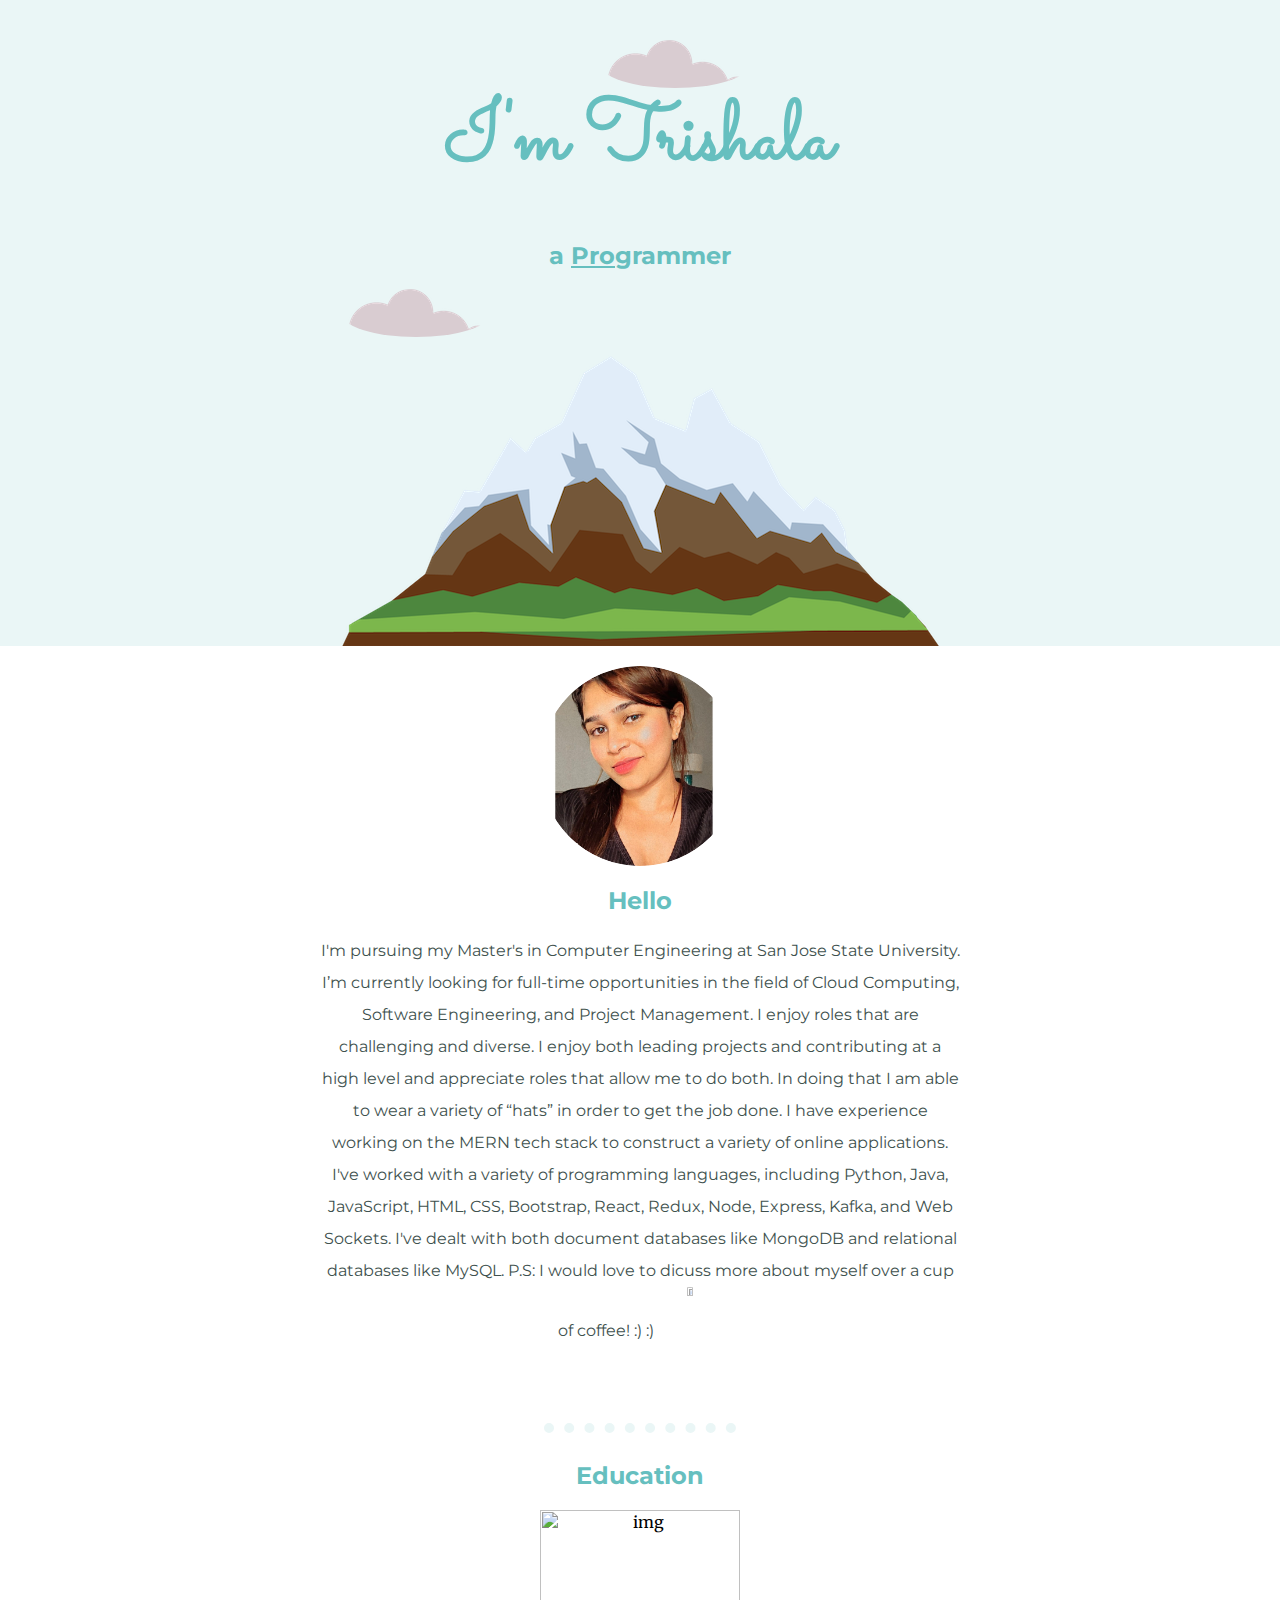
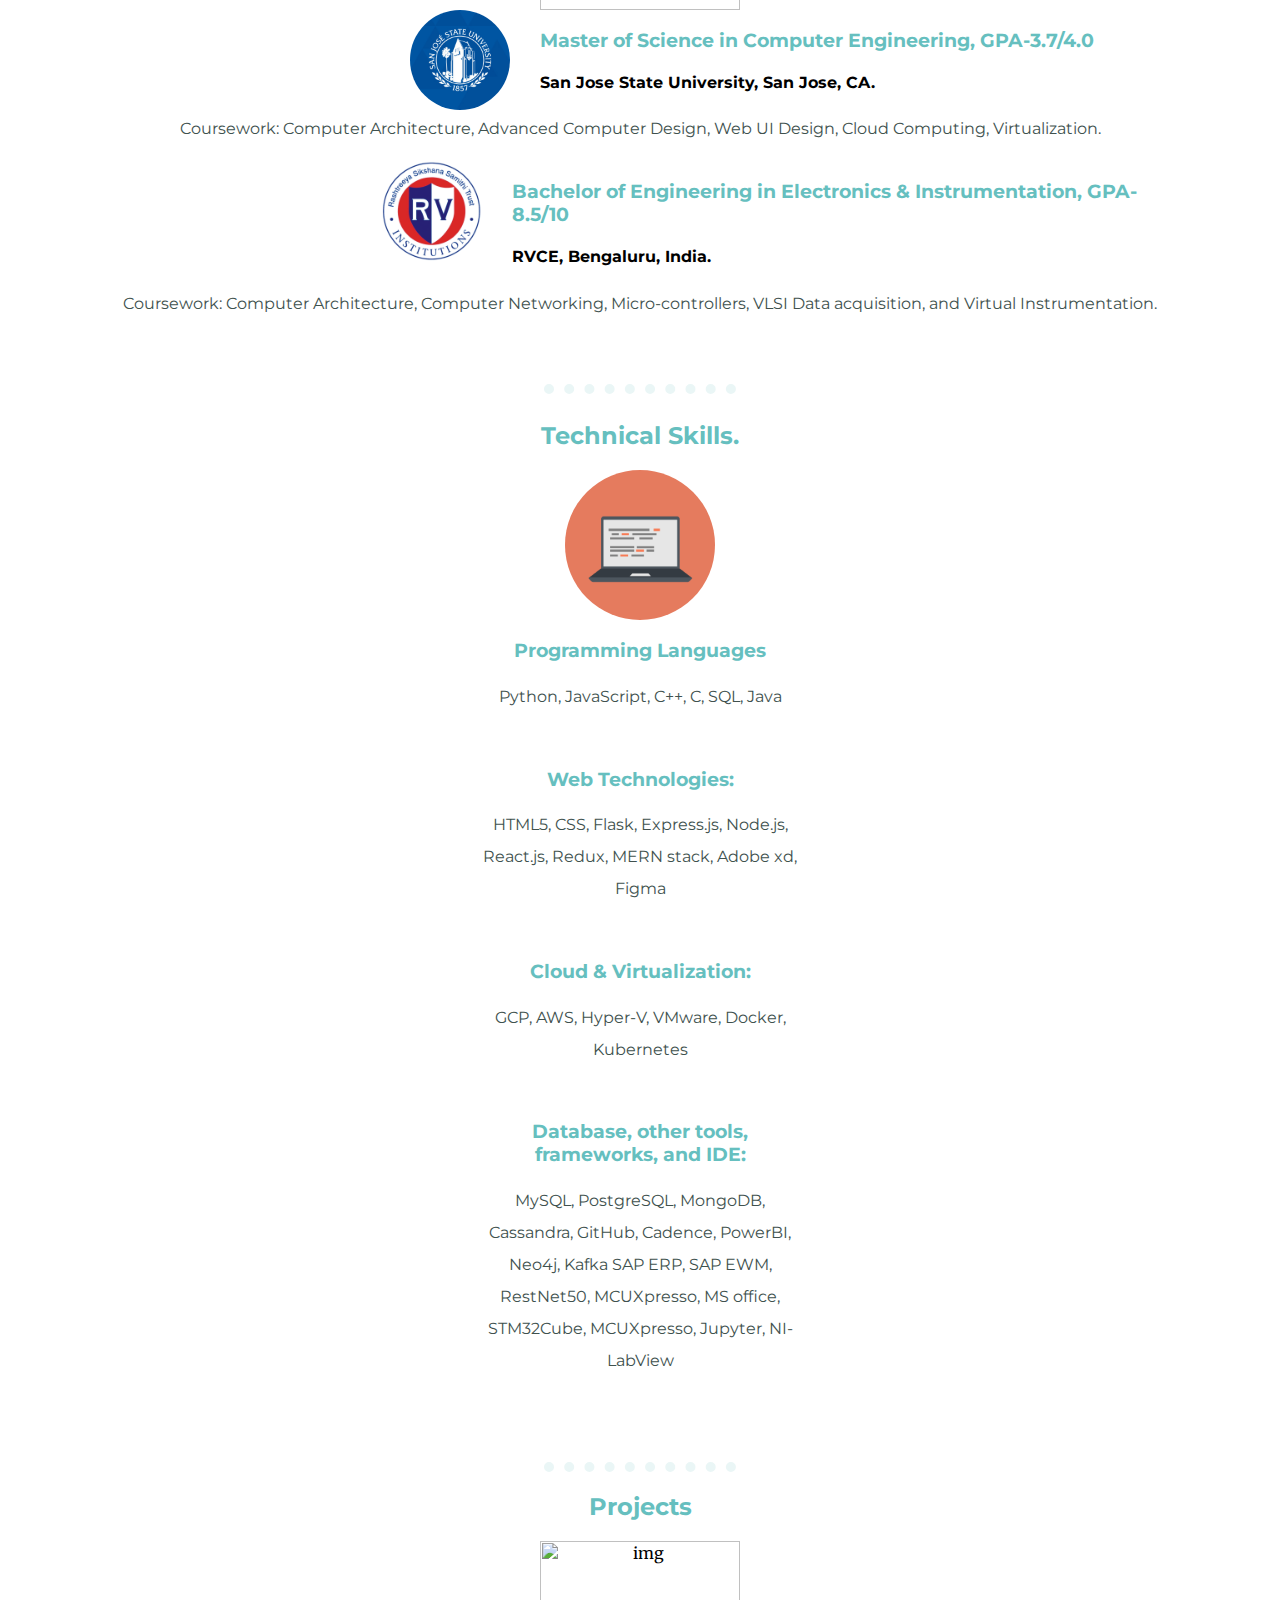
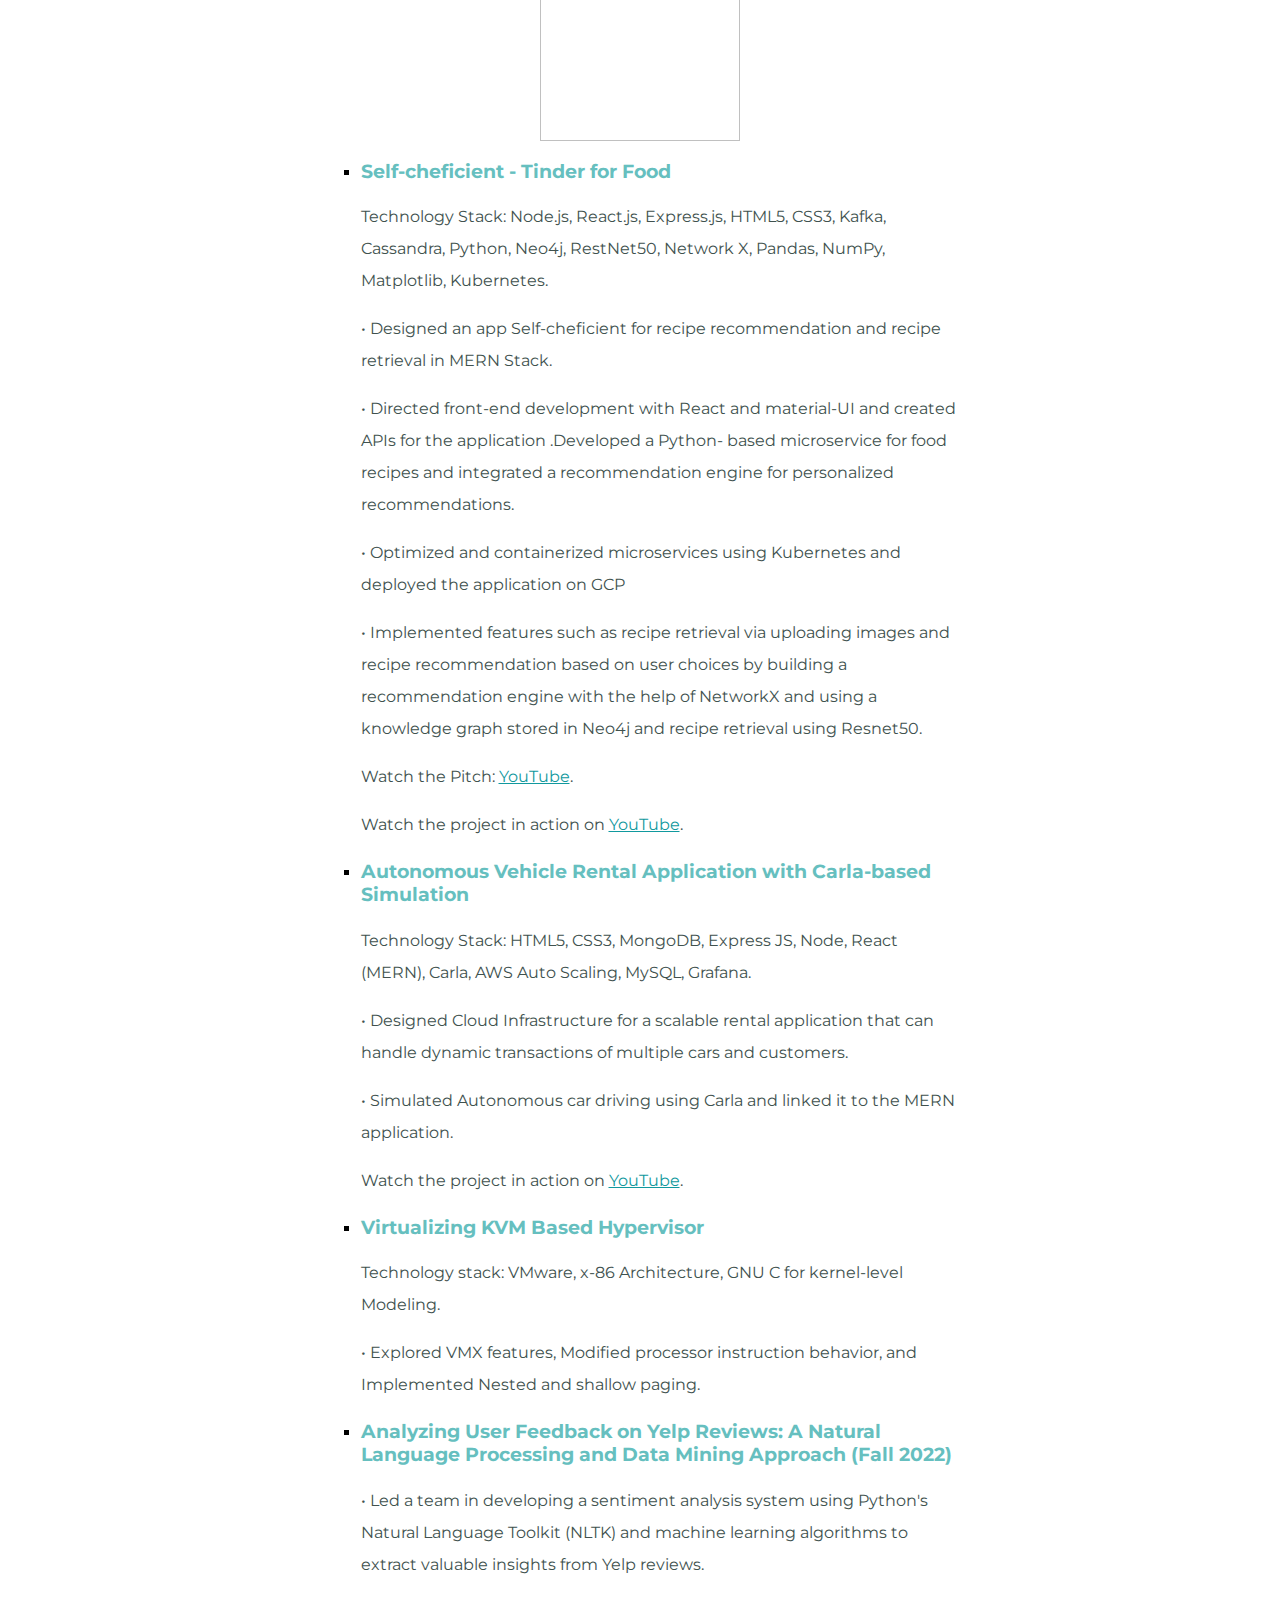
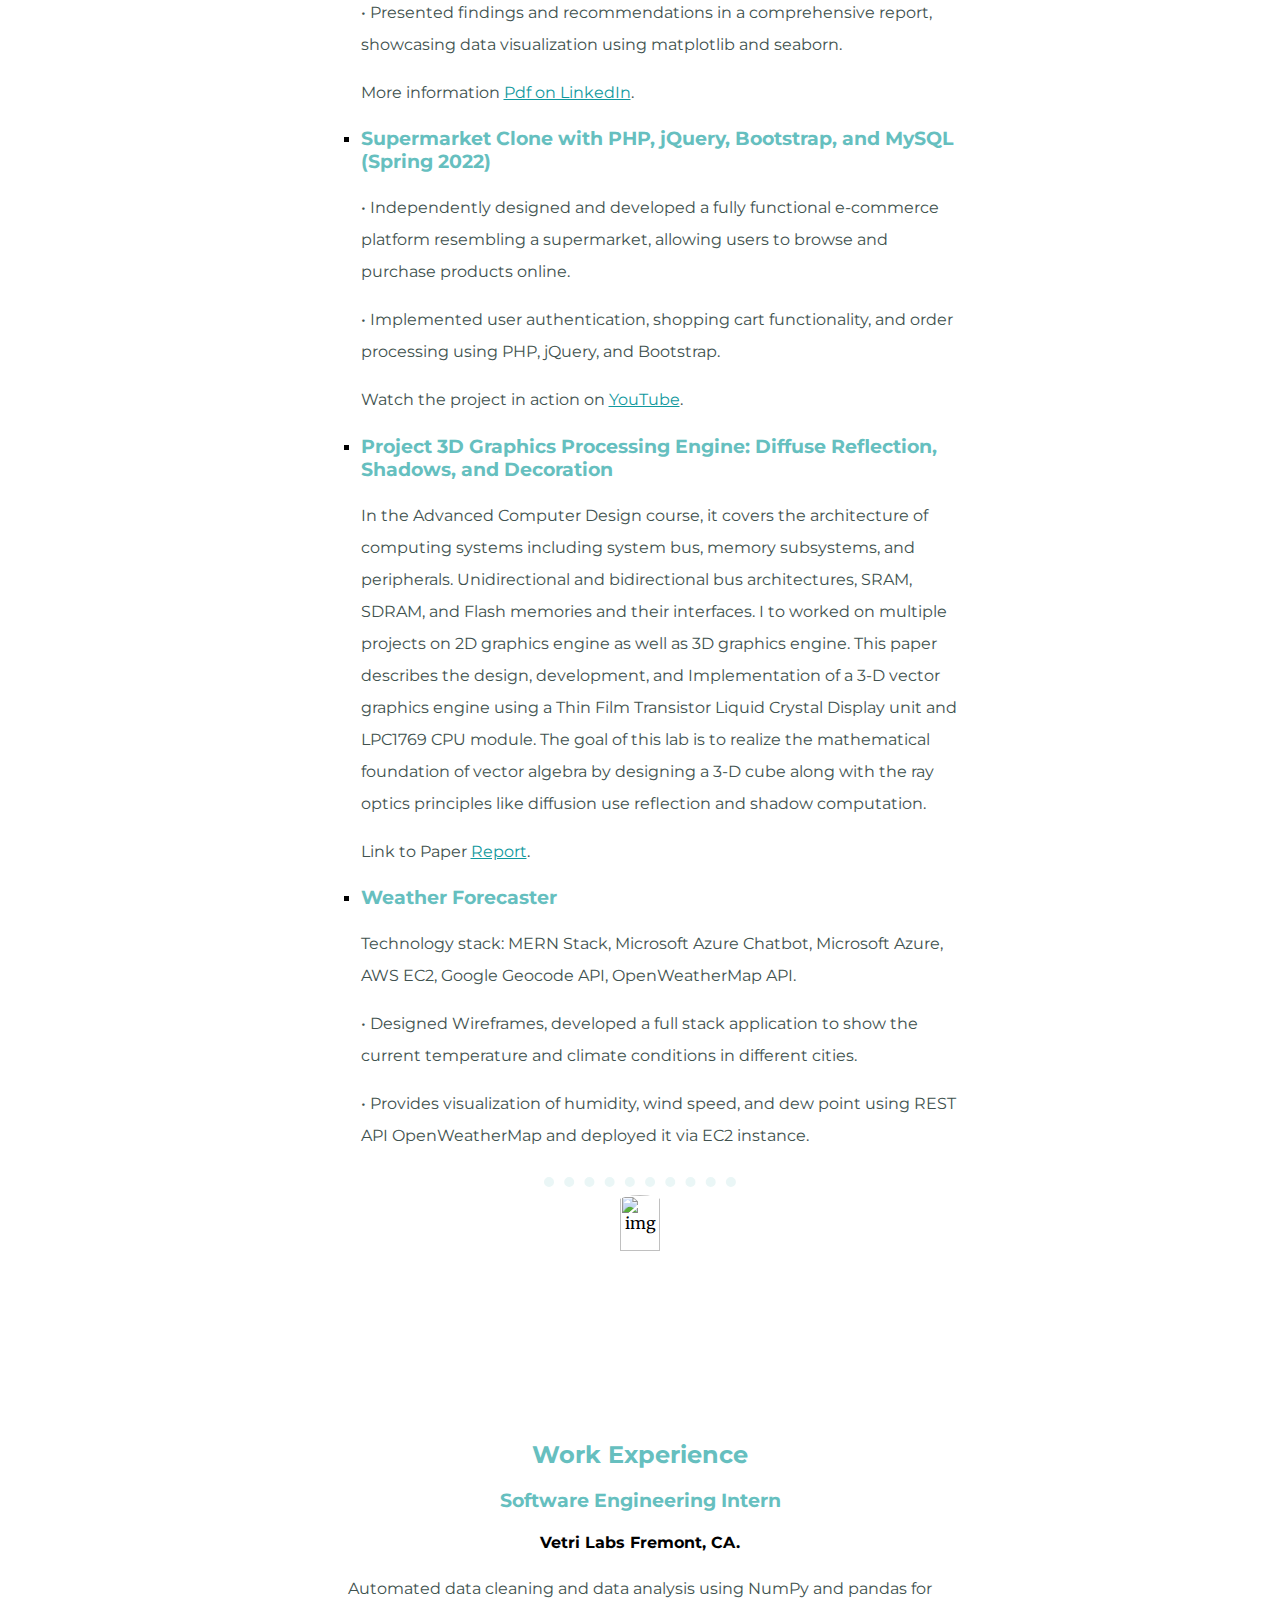
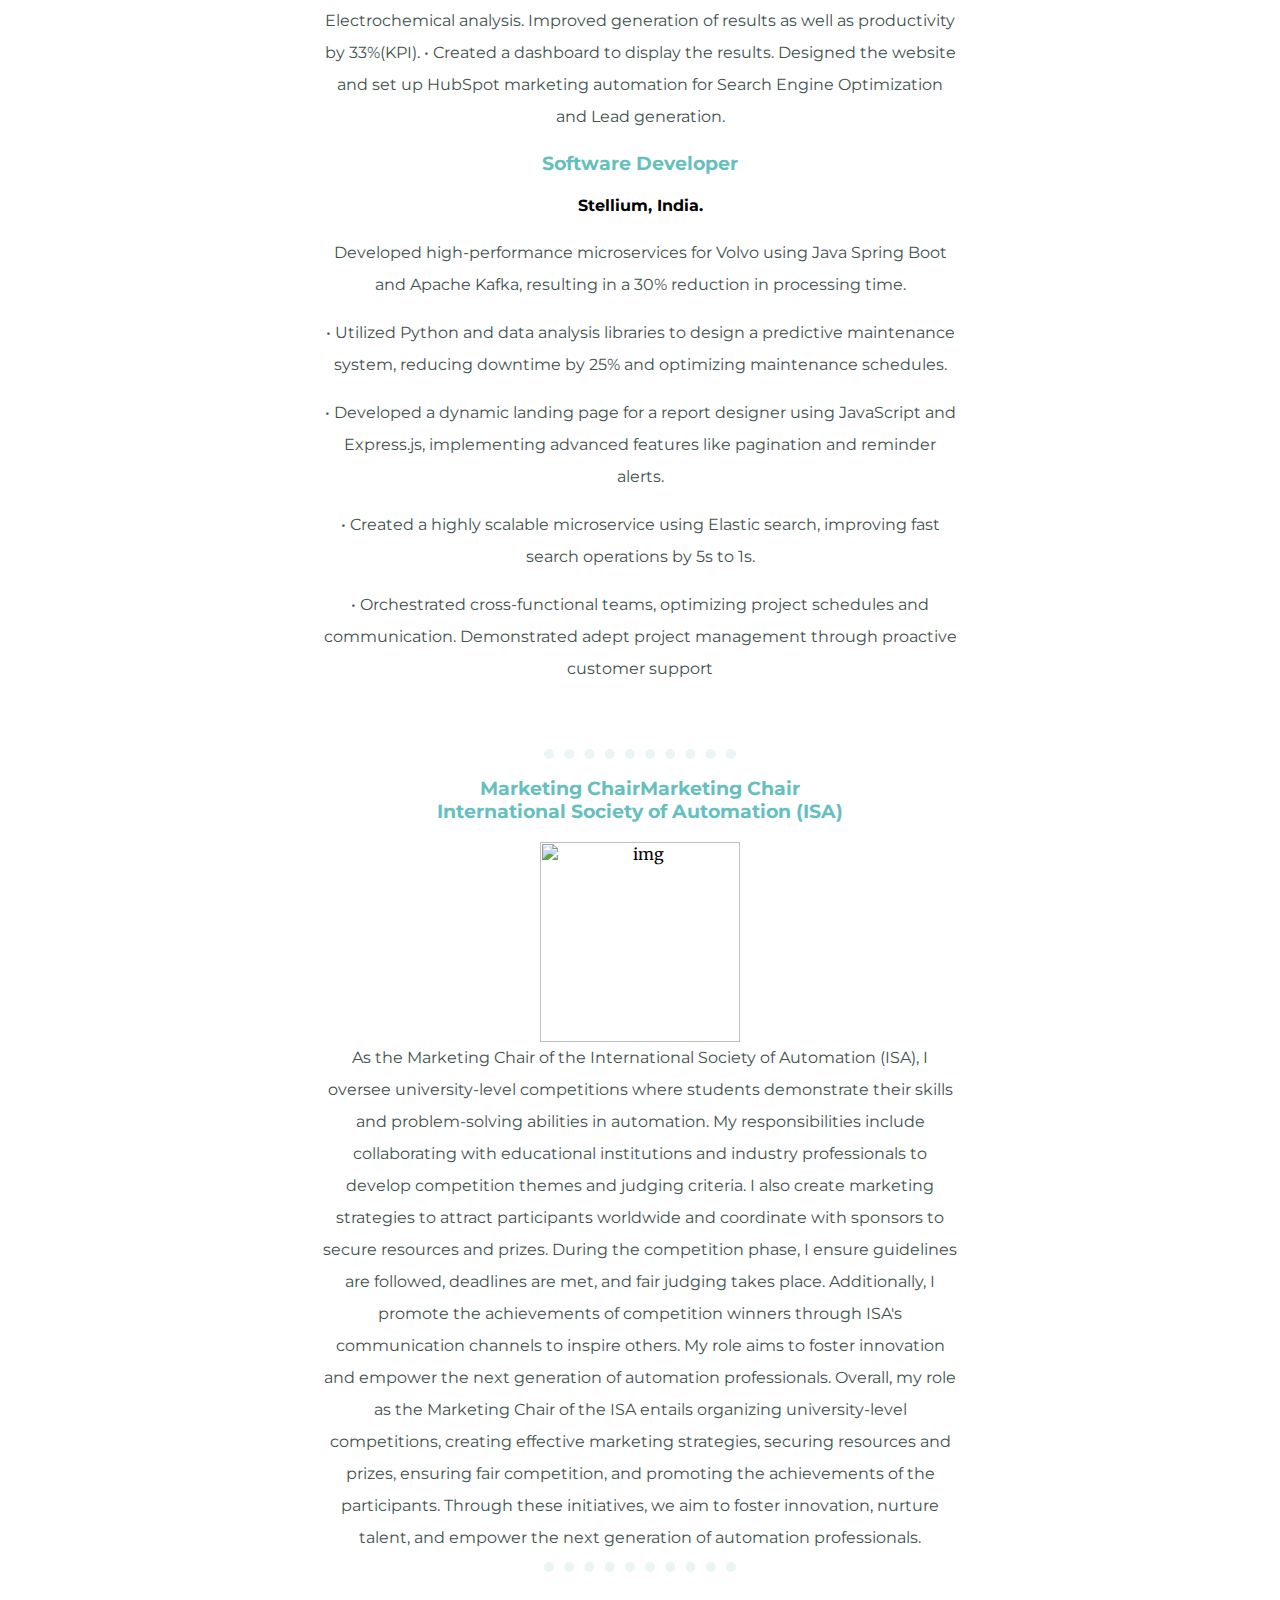
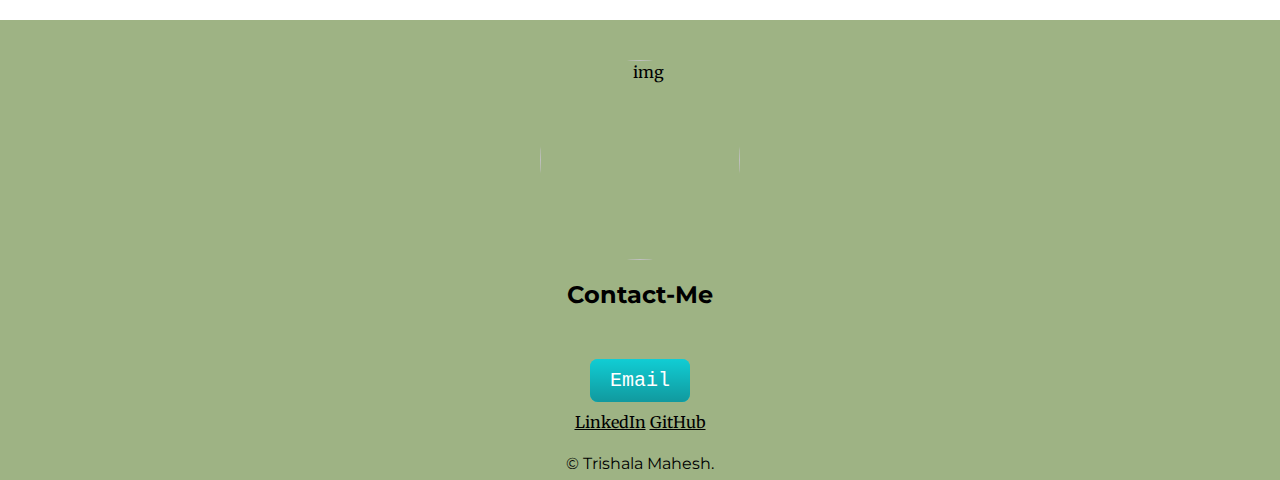
==== index.html @ 6699a712 "v3" ====
<html lang="en">
<head>
    
    <title>Trishala Mahesh</title>
    <link rel="stylesheet" href="css/styles.css"\>
    
    <link rel="icon" href="favicon (1).ico"\>
    <link rel="preconnect" href="https://fonts.googleapis.com">
<link rel="preconnect" href="https://fonts.gstatic.com" crossorigin>
<link href="https://fonts.googleapis.com/css2?family=Merriweather&family=Montserrat&family=Sacramento&display=swap" rel="stylesheet">
</head>
<body>
    <div class="top">
        <img class="topcloud" src="css/images/cloud.png">
        <h1>I'm Trishala</h1>
        <h2 class="head">a <span class="pro" >Pro</span>grammer</h2>
        <img class ="cloud" src="css/images/cloud.png"> <img class="mount" src="css/images/mountain.png">


    </div>
    <div class="middle-container">
      <br>

        <div class="profile">
          <img src="pic1-modified.png" alt="Profile Picture" width="200"
          height="200">
          <h2>Hello</h2>
          <p class="intro">I'm pursuing my Master's in Computer Engineering at San Jose State University. I’m currently looking for full-time opportunities in the field of Cloud Computing, Software Engineering, and Project Management. I enjoy roles that are challenging and diverse. I enjoy both leading projects and contributing at a high level and appreciate roles that allow me to do both. In doing that I am able to wear a variety of “hats” in order to get the job done. I have experience working on the MERN tech stack to construct a variety of online applications. I've worked with a variety of programming languages, including Python, Java, JavaScript, HTML, CSS, Bootstrap, React, Redux, Node, Express, Kafka, and Web Sockets. I've dealt with both document databases like MongoDB and relational databases like MySQL.
       P.S: I would love to dicuss more about myself over a cup of coffee! :) :)  <img src="https://media.giphy.com/media/1oKjCzdnatyyMxkdxF/giphy.gif" alt="Coffee Cup" class="coffee-cup"> </p>
          <br>
        <br>
        
        </div>
        <hr>
        <div class="edu">
          <h2 id=m>Education</h2>
           <div class="Bac">
            <img class="mount" src="https://media.giphy.com/media/v1.Y2lkPTc5MGI3NjExYXdlM3NtcnJ0b3d3Y281cWpyY2M5Mm0yNTJjZHJlY3cycmp0OXA0ZiZlcD12MV9pbnRlcm5hbF9naWZfYnlfaWQmY3Q9Zw/3otO6zntMrmhpvaYX6/giphy.gif" alt="img" width="200"
            height="100">
           </div>
          <div >
            
            <img class ="logo" src="SJSU.jpeg" alt="SJSUlogo" width="100"
            height="100">
           <h3>Master of Science in Computer Engineering, GPA-3.7/4.0 </H3>
           <h4> San Jose State University, San Jose, CA.</h4>
           <p >Coursework: Computer Architecture, Advanced Computer Design, Web UI Design, Cloud Computing, Virtualization.</p>
          </div>
          
          <div >
            <img class="logo" src="rv-colour-logo-003.png" alt="RVCE" width="100"
            height="100">
              <h3>Bachelor of Engineering in Electronics & Instrumentation, GPA-8.5/10        </H3>
              <h4>  RVCE, Bengaluru, India.</h4>
              <p class="wexp">Coursework: Computer Architecture, Computer Networking, Micro-controllers, VLSI Data acquisition, and Virtual Instrumentation.
            </p>
          </div>
          <br>
          <br>
          <hr>
        <div class="skills">
          <h2>Technical Skills.</h2>
          <div class="Bac">
            <img src="computer.png" alt="img" width="150"
            height="150">
          </div>
          <div class="skills row">
           <h3>Programming Languages</h3>
           <p>Python, JavaScript, C++, C, SQL, Java</p>
           <br>
          </div>
          <div class="skills row">
            <h3>Web Technologies:</h3>
            <p>HTML5, CSS, Flask, Express.js, Node.js, React.js, Redux, MERN stack, Adobe xd, Figma</p>
          <br>
          </div>
          <div class="skills row">
            <h3>Cloud & Virtualization:</h3>
            <p> GCP, AWS, Hyper-V, VMware, Docker, Kubernetes</p>
            <br>
          </div>
          <div class="skills row">
            <h3>Database, other tools, frameworks, and IDE:</h3>
            <p>MySQL, PostgreSQL, MongoDB, Cassandra, GitHub, Cadence, PowerBI, Neo4j, Kafka SAP ERP, SAP EWM, RestNet50, MCUXpresso, MS office, STM32Cube, MCUXpresso, Jupyter, NI-LabView </p>
          <br>
          </div>

          
        
        </div>    
    </div> 
    <br>
    <br>
    <div class="mid">
      <hr>
      <div class="projects">
        <h2 id="m2">Projects</h2>
        <div class="Bac">
          <img class="mount" src="https://media0.giphy.com/media/iJCo9daAP0xugHhhfb/giphy.webp?cid=ecf05e473mdq46j66gn3n9bk3jtohw653xy4wsj69tw6krbn&rid=giphy.webp&ct=g" alt="img" width="200"
          height="200">
        </div>
        <ul>
          <li>
              <h3>Self-cheficient - Tinder for Food</h3>
              <p>Technology Stack: Node.js, React.js, Express.js, HTML5, CSS3, Kafka, Cassandra, Python, Neo4j, RestNet50, Network X, Pandas, NumPy, Matplotlib, Kubernetes.</p>
              <p>• Designed an app Self-cheficient for recipe recommendation and recipe retrieval in MERN Stack.</p>
              <p>• Directed front-end development with React and material-UI and created APIs for the application .Developed a Python-
                based microservice for food recipes and integrated a recommendation engine for personalized recommendations.</p> 
                <p>• Optimized and containerized microservices using Kubernetes and deployed the application on GCP</p> 
              <p>• Implemented features such as recipe retrieval via uploading images and recipe recommendation based on user choices by building a recommendation engine with the help of NetworkX and using a knowledge graph stored in Neo4j and recipe retrieval using Resnet50.</p>
              <p>Watch the Pitch: <a href="https://youtu.be/8Jd_mlTB6q4?si=9FYNaV8VKZoxxL_H" target="_blank">YouTube</a>.</p>
              <p>Watch the project in action on <a href="https://youtu.be/X6lKmcuAlB8?si=UCk7HGi3fAbenfVr" target="_blank">YouTube</a>.</p>
            </li>
          <li>
              <h3>Autonomous Vehicle Rental Application with Carla-based Simulation</h3>
            
              <p>Technology Stack: HTML5, CSS3, MongoDB, Express JS, Node, React (MERN), Carla, AWS Auto Scaling, MySQL, Grafana.</p>
              <p>• Designed Cloud Infrastructure for a scalable rental application that can handle dynamic transactions of multiple cars and customers.</p>
              <p>• Simulated Autonomous car driving using Carla and linked it to the MERN application.</p>
              <p>Watch the project in action on <a href="https://youtu.be/TOKFc25RGOU?si=oRzwrRvEe6RBbrJz" target="_blank">YouTube</a>.</p>
       
            </li>
          <!-- Add other project items similarly -->
          <li>
              <h3>Virtualizing KVM Based Hypervisor</h3>
              <p>Technology stack: VMware, x-86 Architecture, GNU C for kernel-level Modeling.</p>
              <p>• Explored VMX features, Modified processor instruction behavior, and Implemented Nested and shallow paging.</p>
          </li>
         
         
          <li>
            <h3>Analyzing User Feedback on Yelp Reviews: A Natural Language Processing and Data Mining Approach (Fall 2022)</h3>
            <p>• Led a team in developing a sentiment analysis system using Python's Natural Language Toolkit (NLTK) and machine learning algorithms to extract valuable insights from Yelp reviews.</p>
            <p>• Presented findings and recommendations in a comprehensive report, showcasing data visualization using matplotlib and seaborn.</p>
            <p>More information <a href="https://www.linkedin.com/in/trishala-mahesh/details/projects/1635528831565/single-media-viewer/?profileId=ACoAAB-6IWoB9q63lf5zzLS6MkIj5rJG1VEXWbA" target="_blank">Pdf on LinkedIn</a>.</p>
          </li>
        <li>
            <h3>Supermarket Clone with PHP, jQuery, Bootstrap, and MySQL (Spring 2022)</h3>
            <p>• Independently designed and developed a fully functional e-commerce platform resembling a supermarket, allowing users to browse and purchase products online.</p>
            <p>• Implemented user authentication, shopping cart functionality, and order processing using PHP, jQuery, and Bootstrap.</p>
            <p>Watch the project in action on <a href="https://youtu.be/_up03WZo4NI?si=KguxQOvTbjboaDh3" target="_blank">YouTube</a>.</p>
          </li>
          <!-- Project 2 -->
          <li>
            <h3>
              Project 3D Graphics Processing Engine: Diffuse Reflection, Shadows, and Decoration</h3>
          
              <p>In the Advanced Computer Design course, it covers the architecture of computing systems including system bus, memory subsystems, and peripherals. Unidirectional and bidirectional bus architectures, SRAM, SDRAM, and Flash memories and their interfaces. I to worked on multiple projects on 2D graphics engine as well as 3D graphics engine. This paper describes the design, development, and Implementation of a 3-D vector graphics engine using a Thin Film Transistor Liquid Crystal Display unit and LPC1769 CPU module. The goal of this lab is to realize the mathematical foundation of vector algebra by designing a 3-D cube along with the ray optics principles like diffusion use reflection and shadow computation.</p>
              <p>Link to Paper <a href="https://www.linkedin.com/in/trishala-mahesh/overlay/1635528829763/single-media-viewer/?profileId=ACoAAB-6IWoB9q63lf5zzLS6MkIj5rJG1VEXWbA" target="_blank">Report</a>.</p>
            </li>
        <li>
          <h3>Weather Forecaster</h3>
          <p>Technology stack: MERN Stack, Microsoft Azure Chatbot, Microsoft Azure, AWS EC2, Google Geocode API, OpenWeatherMap API.</p>
          <p>• Designed Wireframes, developed a full stack application to show the current temperature and climate conditions in different cities.</p>
          <p>• Provides visualization of humidity, wind speed, and dew point using REST API OpenWeatherMap and deployed it via EC2 instance.</p>
      </li>

      </ul>
  </div>

      
          
        </div>

       
          
        <hr >
        <div class="wex">
          <div class="Bac">
            <img class="scale" src="https://media3.giphy.com/media/VIKOfvqJHcVDrdVivT/200.webp?cid=ecf05e47ki8ds67khhw7499j5fqv52pvv0nuqddehgdcdejm&rid=200.webp&ct=g" alt="img">
          </div>
          <h2>Work Experience</h2>
          <h3>Software Engineering Intern</h3>
          <h4> Vetri Labs Fremont, CA.</h4>
          <p class="wexp">Automated data cleaning and data analysis using NumPy and pandas for Electrochemical analysis. Improved generation of results as
            well as productivity by 33%(KPI).
            • Created a dashboard to display the results. Designed the website and set up HubSpot marketing automation for Search Engine
            Optimization and Lead generation.</p>
          <h3>Software Developer</h3>
          <h4> Stellium, India.</h4>
          <p class="wexp">
            Developed high-performance microservices for Volvo using Java Spring Boot and Apache Kafka, resulting in a 30%
reduction in processing time.<p>
• Utilized Python and data analysis libraries to design a predictive maintenance system, reducing downtime by 25% and
optimizing maintenance schedules.</p>
<p>
• Developed a dynamic landing page for a report designer using JavaScript and Express.js, implementing advanced
features like pagination and reminder alerts.</p><p>
• Created a highly scalable microservice using Elastic search, improving fast search operations by 5s to 1s.</p><p>
• Orchestrated cross-functional teams, optimizing project schedules and communication. Demonstrated adept project
management through proactive customer support</p>
           
         
        </div>
    
       <br><br>
      </div>
      <hr >
      <div class="Position of Responsibilty">
   
      <h3>
        Marketing ChairMarketing Chair<br>
        International Society of Automation (ISA)</h3>
        <div class="Bac">
          <img class="mount" src="https://www.themanufacturinginstitute.org/wp-content/uploads/2020/04/Interational-Society-of-Automation-logo.png" alt="img" width="200"
          height="200">
        </div>
        <p class="intro">As the Marketing Chair of the International Society of Automation (ISA), I oversee university-level competitions where students demonstrate their skills and problem-solving abilities in automation. My responsibilities include collaborating with educational institutions and industry professionals to develop competition themes and judging criteria. I also create marketing strategies to attract participants worldwide and coordinate with sponsors to secure resources and prizes. During the competition phase, I ensure guidelines are followed, deadlines are met, and fair judging takes place.

          Additionally, I promote the achievements of competition winners through ISA's communication channels to inspire others. My role aims to foster innovation and empower the next generation of automation professionals.
         
         Overall, my role as the Marketing Chair of the ISA entails organizing university-level competitions, creating effective marketing strategies, securing resources and prizes, ensuring fair competition, and promoting the achievements of the participants. Through these initiatives, we aim to foster innovation, nurture talent, and empower the next generation of automation professionals.</p>
       
    
    </div> 
      <hr >
      <br><br>
      <div class="bottom-container">
        <br><br>
        <div>
          <img class="Bac"" src="https://media4.giphy.com/media/KpOqvmCFdNMhF0pQb7/giphy.gif?cid=ecf05e47pk8jw36kgairiqh97tv6doqcmlyr4zem01kbx3d6&rid=giphy.gif&ct=g" alt="img" height="200" width="200" >
        </div>
        <h2 style="color: #000">Contact-Me</h2>
        <br>
        <br>

        <a class="btn" href="mailto:trishala.mahesh@sjsu.edu">Email</a>
        <br><br>

        <a style="color: #000" class="footer-link" href="https://www.linkedin.com/in/trishala-mahesh/">LinkedIn</a>
        <a style="color: #000" class="footer-link" href="https://twitter.com/">GitHub</a>
        <p class="footer"> © Trishala Mahesh.</p>
      </div>
      


    </div>
    
    
</body>
</html>
---- css/styles.css ----
body{
    margin: 0px;
    text-align: center;
    font-family: 'Merriweather', serif;
    padding: 0px;
    height: 100%;
    width:100%;



}
h1{
    margin-top: 0;
    font-family: 'Sacramento', cursive;
    font-size: 526%;
    color:#66BFBF;
    line-height: 1;
}

h2{
    font-family: 'Montserrat', sans-serif;
    font-weight: normal;
    color: #66BFBF;
    font-weight:bold;
   
}

h3{
    font-family: 'Montserrat', sans-serif;
    color: #66BFBF;
    font-weight: bold;

}
h4{
    font-family: 'Montserrat', sans-serif;
}
p{
    font-family: 'Montserrat', sans-serif;
    line-height: 2;
    color: #40514E;
}

.top {
    
    background-color: #EAF6F6;
    padding-top: 100px;
    padding-right: 0px;
    position: relative;
    
    


}

.middle-container {
    background-color:white ;


}
hr{
   width:15%;
 border-top: 10px dotted #EAF6F6;
 border-bottom: none;
 border-left: none;
 border-right: none;
 padding: 0px;

}



.mid{
    background-color: white;
    padding: 1px;

 
}
.bottom-container{
   
    background-color:#9EB384;
    
   

}

.cloud{
    position: absolute;
}

.topcloud{
    position: absolute;
    top:40px; left:600px;


}
.pro{
    text-decoration: underline;
}
.profile{
    font-size: medium;
    font-family: 'Montserrat', sans-serif;
    text-decoration: solid;
}
.edu{
    text-align: left;
    display: flex;
    flex-direction: column;
    align-items: center;
    justify-content: center;

}
#m{
    text-align: center;
}
ul{

    font-family: 'Montserrat', sans-serif;
}

table{
    font-family: 'Merriweather', serif;
   color: #40514E;
    border: 0px;
}
.projects{
    text-align: left;
}
#m2{
    text-align: center;
}


.edu{
    text-align: left;
}
.Bac{

    text-align: center;
   
}
.skills{
    text-align: center;
}
img {
    border-radius: 50%;
    
  }
.intro{
    
     margin: auto;
    width: 50%;
}
.head{
    color: #66BFBF;
}

.wex,.skills,.projects{
    width:50%;
    margin: auto;
}
.mount{
    border-radius: 0%;
}

.scale{
    width: 25%;
}
.logo{
    float: left;
    margin-left: 25%;
    margin-right: 30px;

    
}
.listhead{
    list-style-type: none;
    text-align: center;

}
li{
    list-style-type: square; 
    text-align: left;
}
a{
    color: #11999E;
}
.footer{
    color: black;
}
.btn {
    background: #11cdd4;
    background-image: -webkit-linear-gradient(top, #11cdd4, #11999e);
    background-image: -moz-linear-gradient(top, #11cdd4, #11999e);
    background-image: -ms-linear-gradient(top, #11cdd4, #11999e);
    background-image: -o-linear-gradient(top, #11cdd4, #11999e);
    background-image: linear-gradient(to bottom, #11cdd4, #11999e);
    -webkit-border-radius: 8;
    -moz-border-radius: 8;
    border-radius: 8px;
    font-family: Courier New;
    color: #ffffff;
    font-size: 20px;
    padding: 10px 20px 10px 20px;
    text-decoration: none;
  }
  
  .btn:hover {
    background: #30e3cb;
    background-image: -webkit-linear-gradient(top, #30e3cb, #2bc4ad);
    background-image: -moz-linear-gradient(top, #30e3cb, #2bc4ad);
    background-image: -ms-linear-gradient(top, #30e3cb, #2bc4ad);
    background-image: -o-linear-gradient(top, #30e3cb, #2bc4ad);
    background-image: linear-gradient(to bottom, #30e3cb, #2bc4ad);
    text-decoration: none;
  }

  /* Media query for smaller screens */
@media screen and (max-width: 768px) {
    body {
        font-size: 16px; /* Adjust the base font size */
    }

    h1 {
        font-size: 250%;
    }

    h2,
    h3 {
        font-size: 18px;
    }

    .top {
        padding-top: 50px;
    }

    .middle-container {
        padding: 20px;
    }

    .logo {
        margin-left: 0;
        margin-right: 0;
    }

    .wex,
    .skills,
    .projects {
        width: 100%;
        margin: auto;
    }

    .scale {
        width: 50%;
    }
    .edu {
        width: 100%;
        margin: auto;
    }
     /* Adjust the width of the images */
     .edu img {
        width: 100%; /* Make images responsive */
        max-width: 200px; /* Limit the maximum width of the images */
    }

    /* Adjust font sizes for education section */
    .edu h3,
    .edu h4,
    .edu p {
        font-size: 14px;
    }

}
.heart {
    color: red; /* Set the color of the heart */
    font-size: 20px; /* Adjust the font size as needed */
}
.coffee-cup {
    width: 10%; /* Set the width as a percentage of the parent element */
    max-width: 100px; /* Set a maximum width if needed */ /* Set the width of the coffee cup image */
    vertical-align: middle; /* Vertically align the image within the line of text */
}
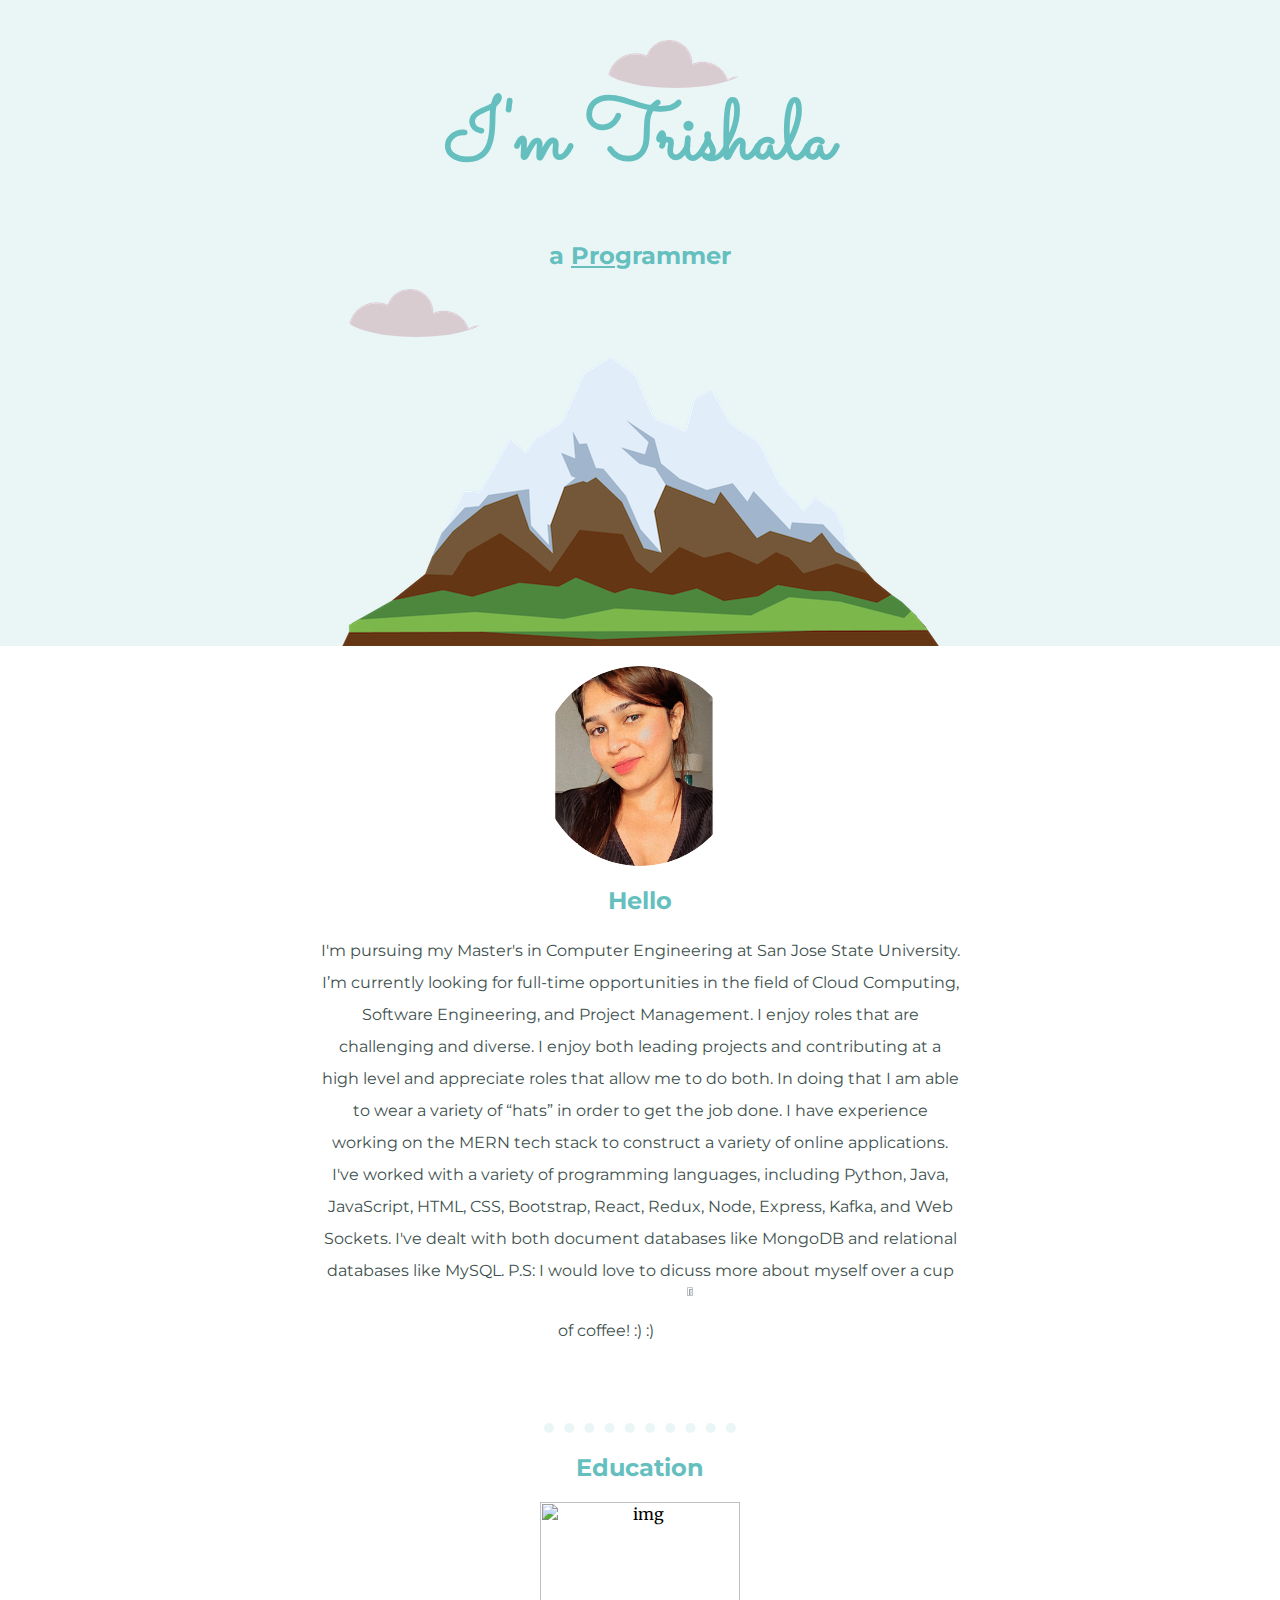
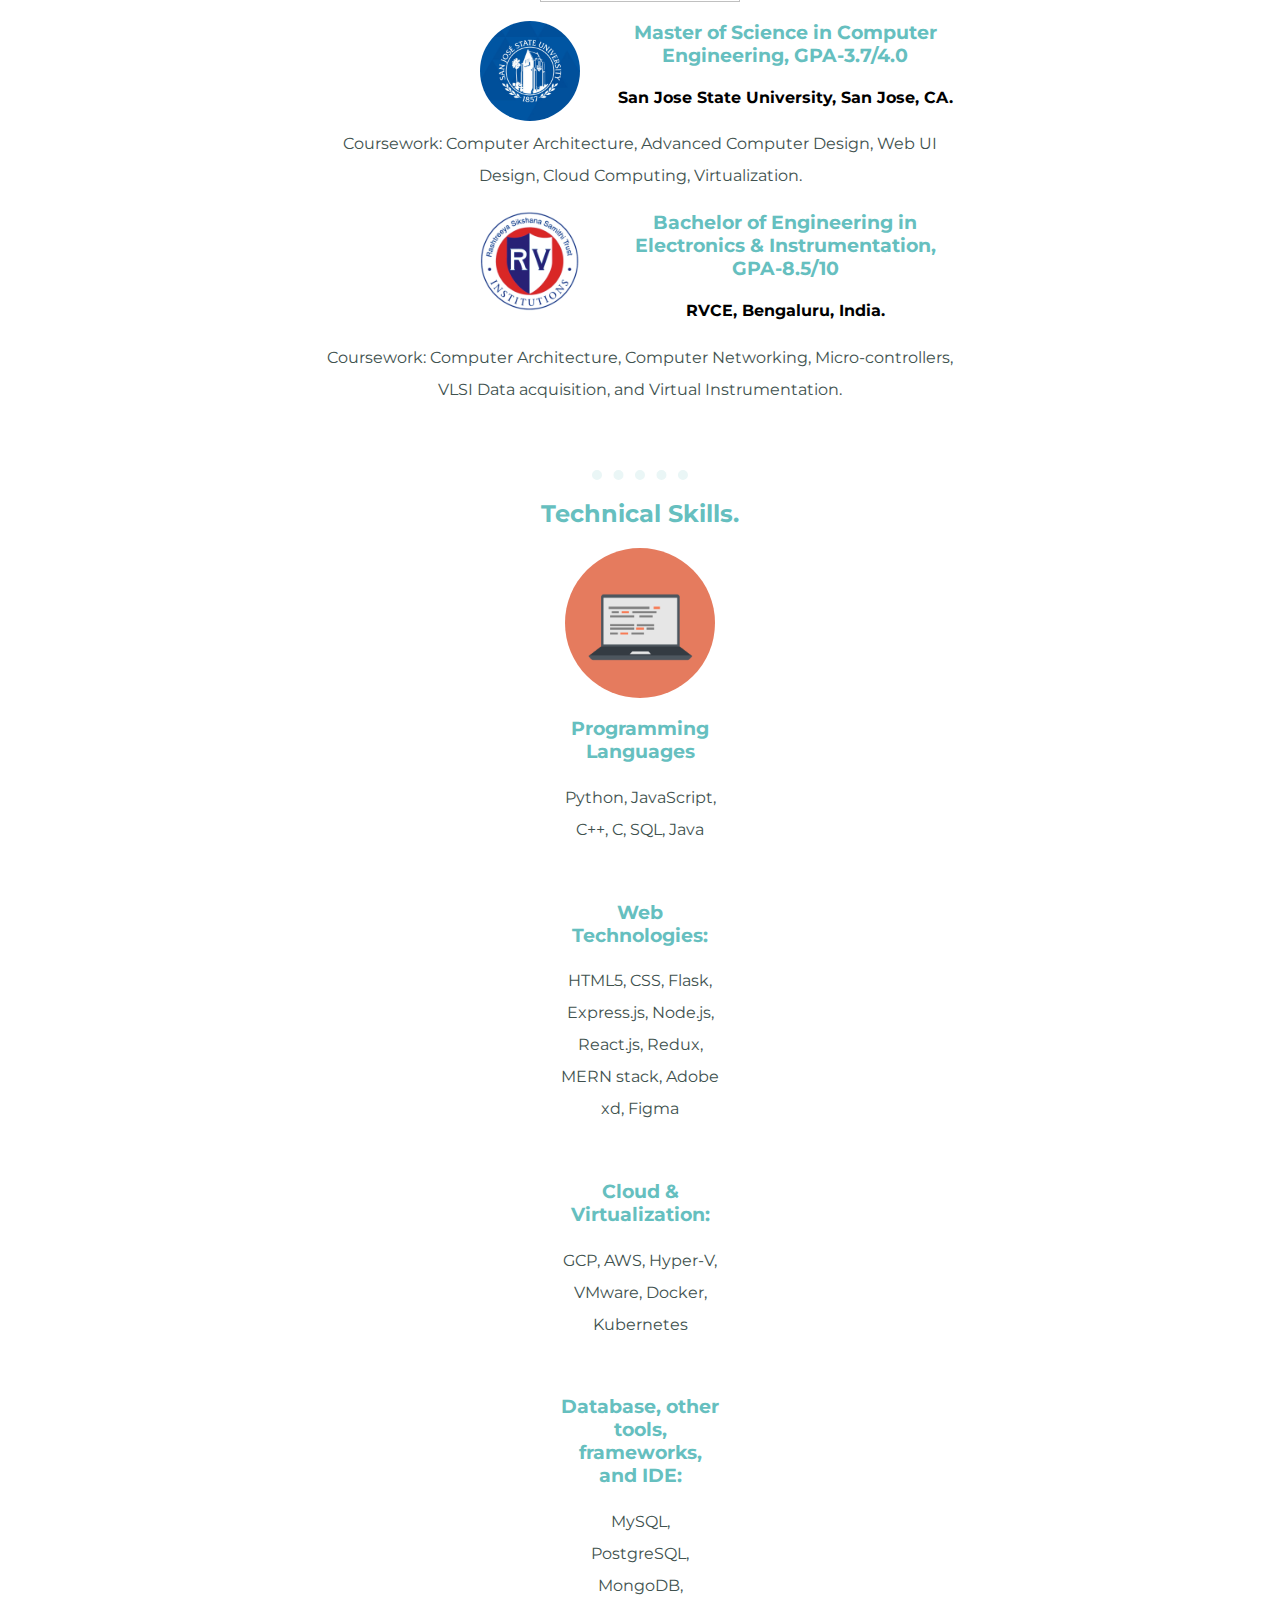
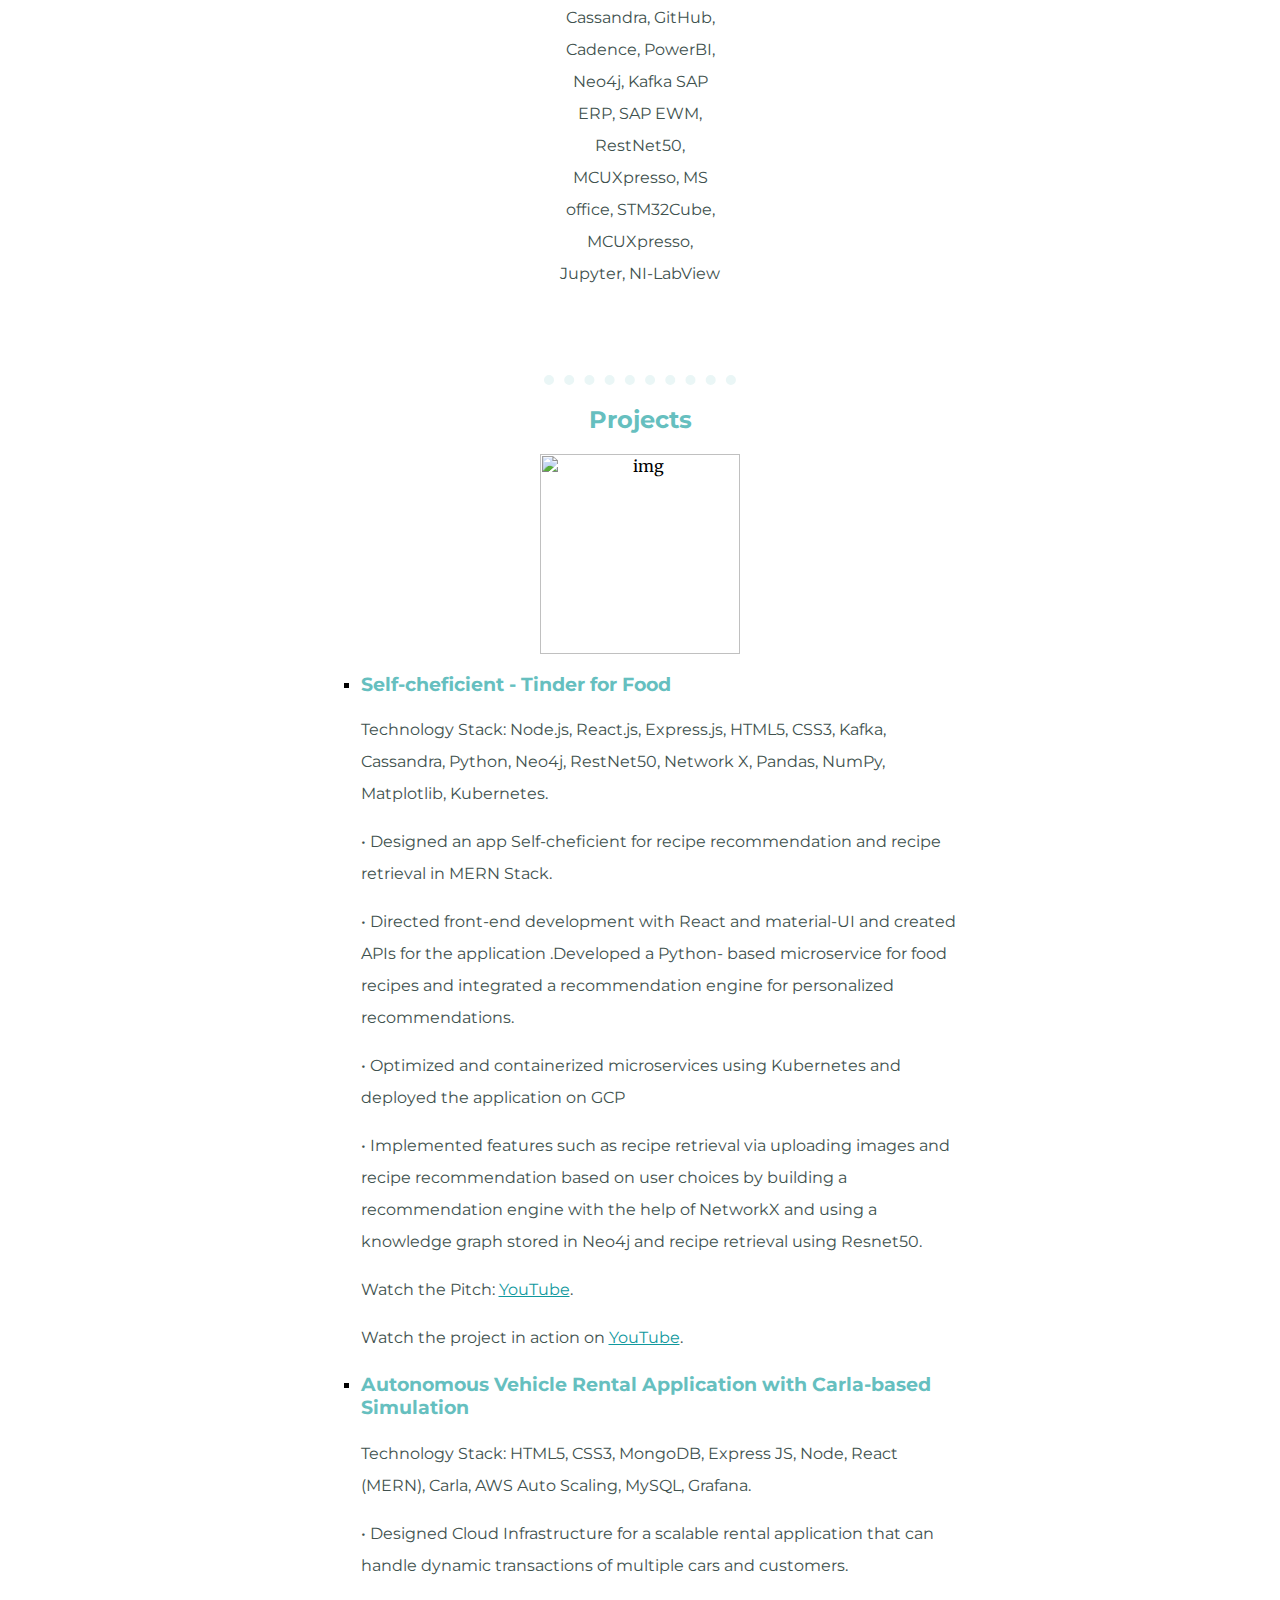
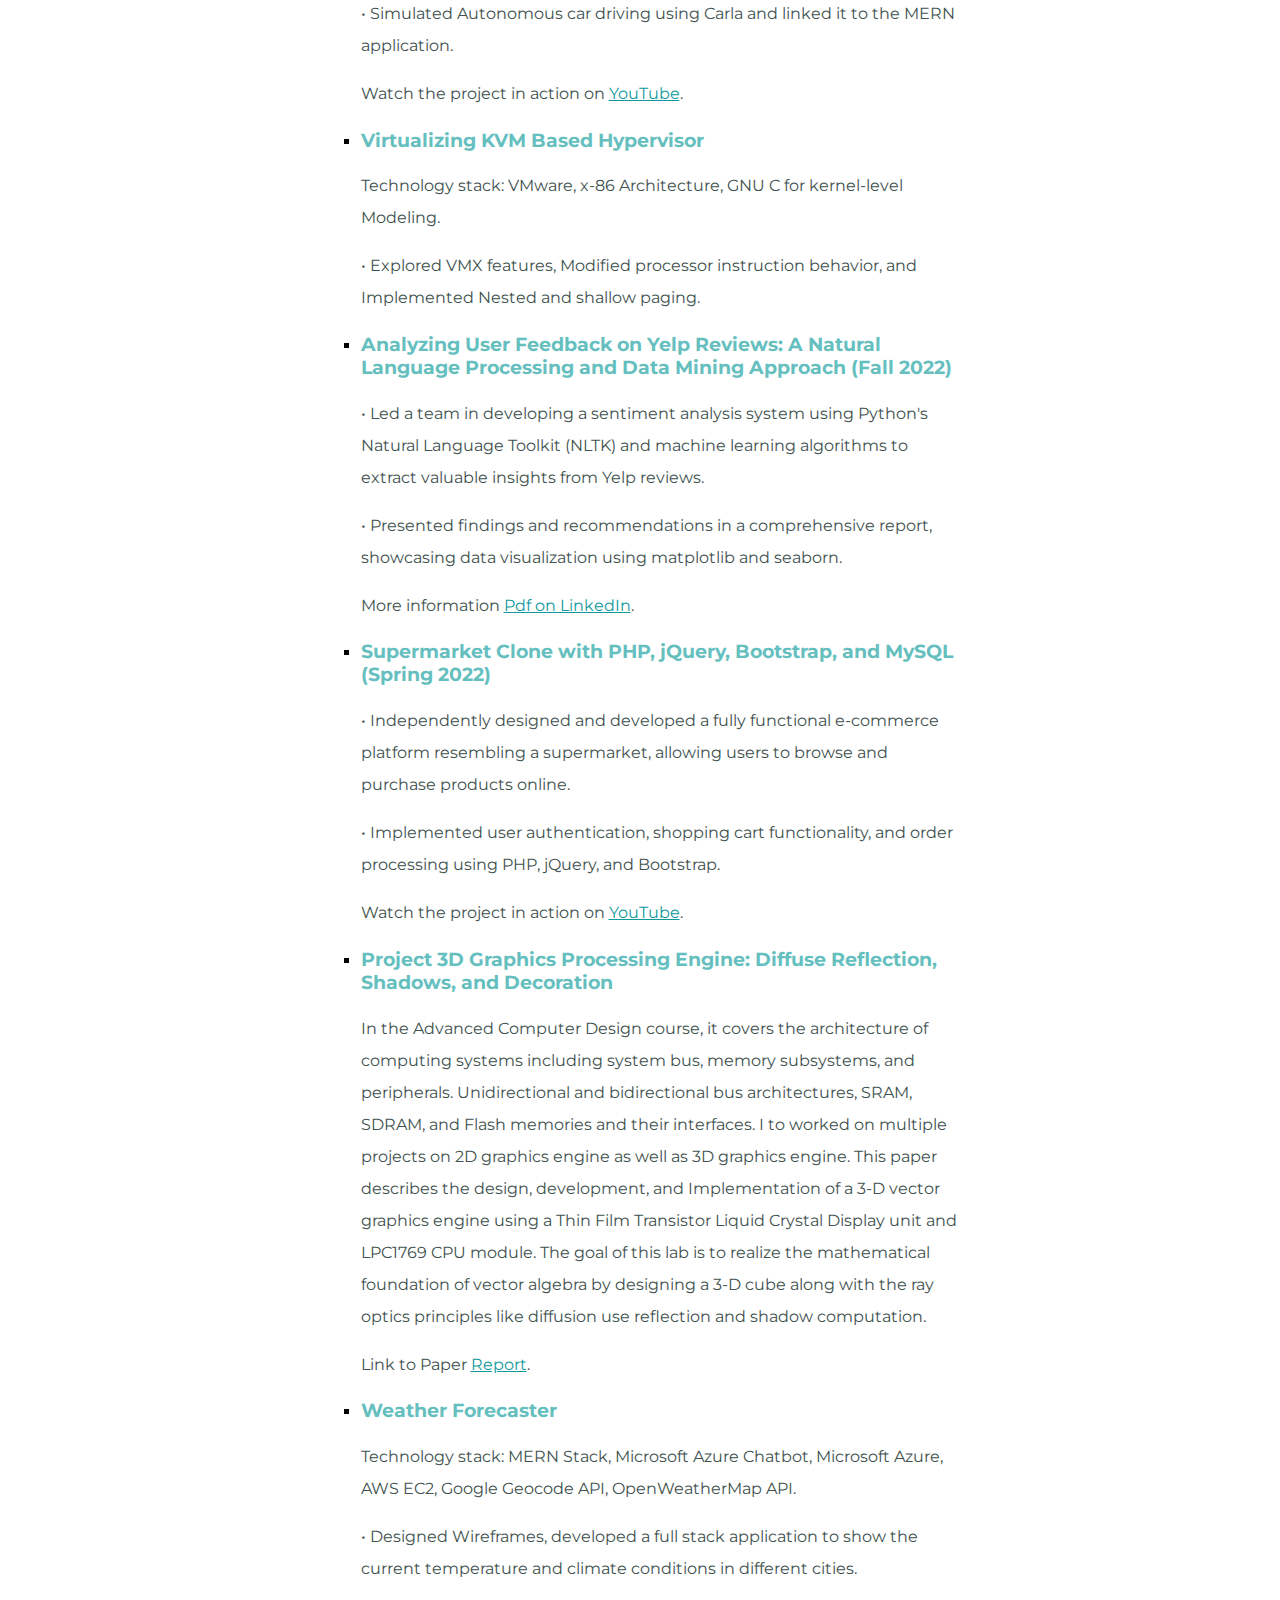
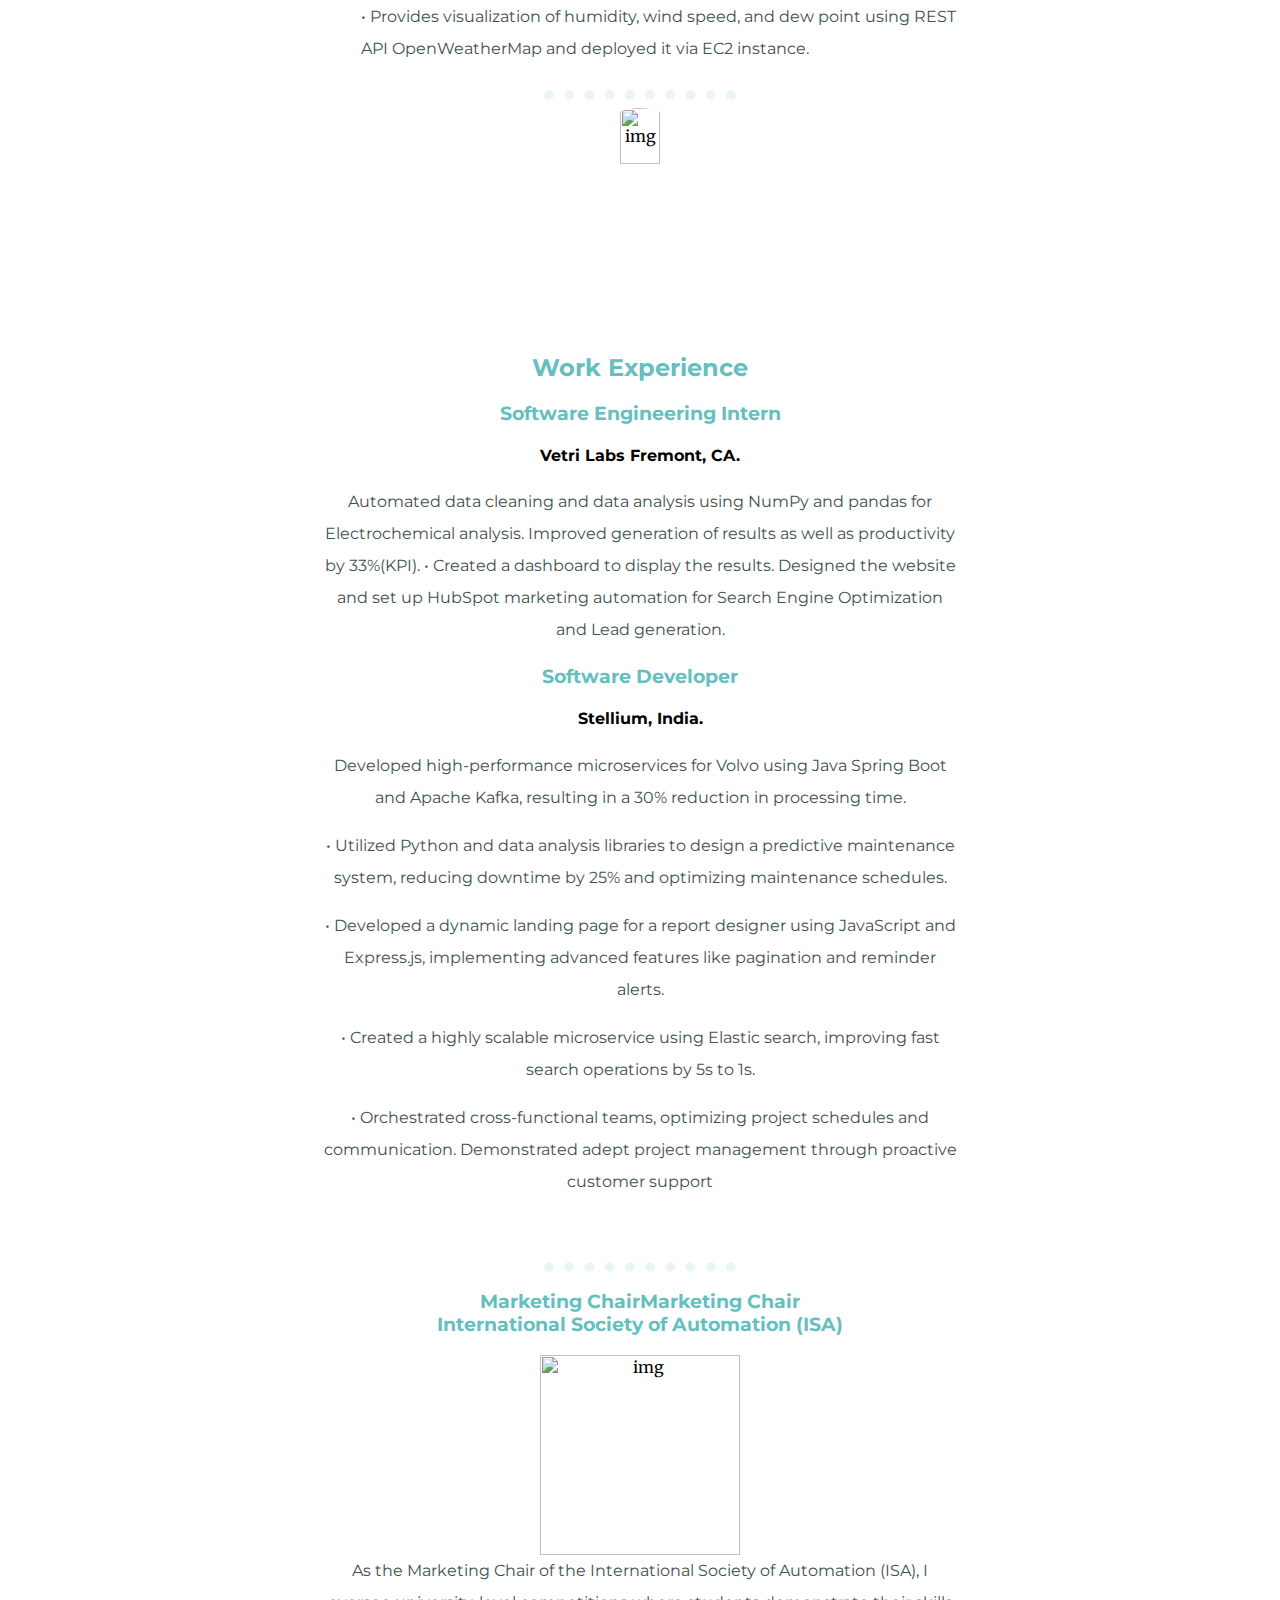
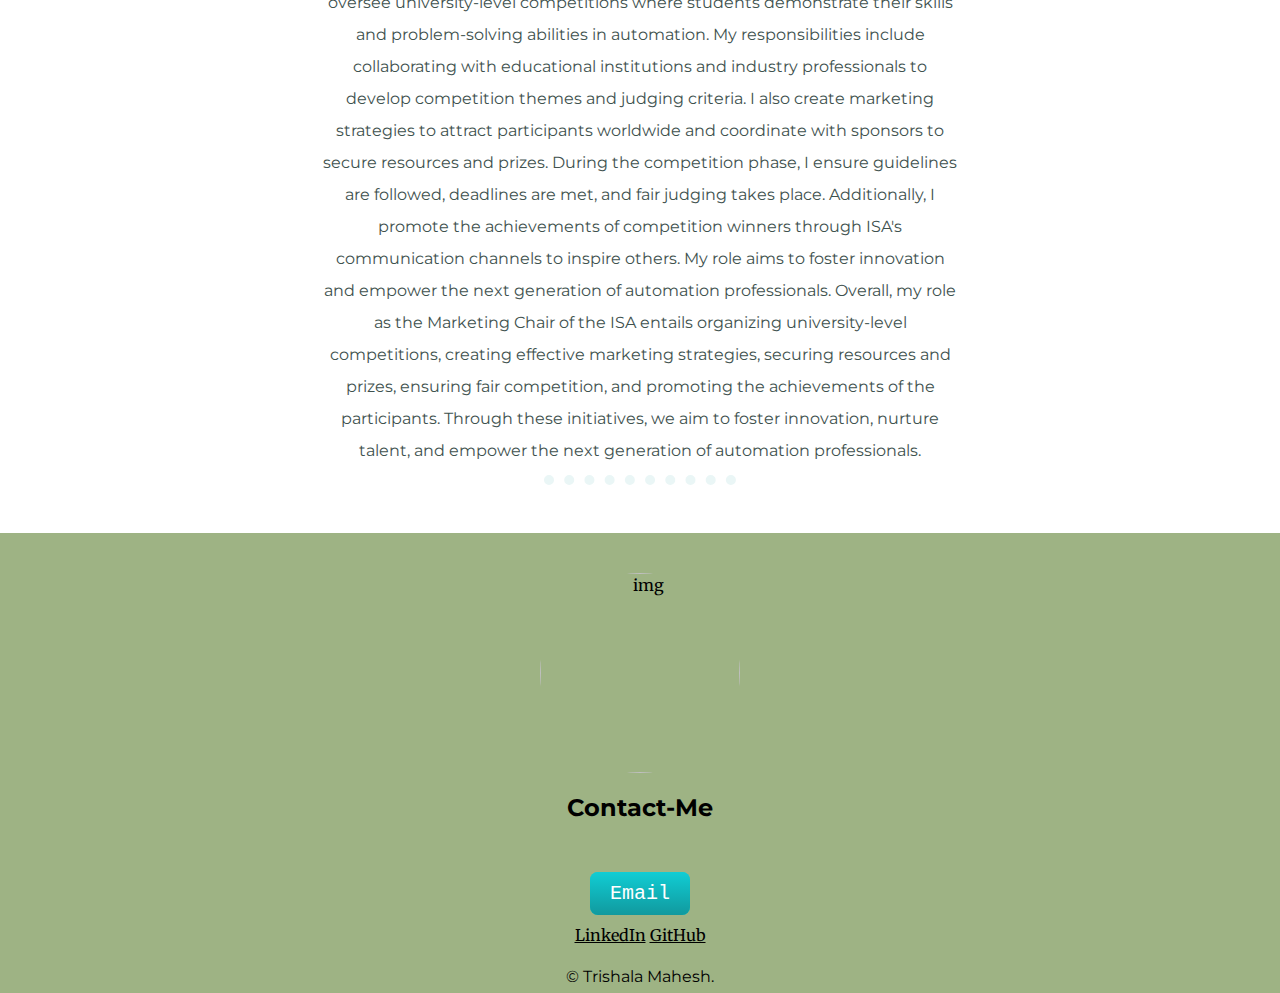
==== commit 2c212a44: "fv" ====
--- a/index.html
+++ b/index.html
@@ -32,8 +32,8 @@
         
         </div>
         <hr>
-        <div class="edu">
-          <h2 id=m>Education</h2>
+        <div class="skills">
+          <h2>Education</h2>
            <div class="Bac">
             <img class="mount" src="https://media.giphy.com/media/v1.Y2lkPTc5MGI3NjExYXdlM3NtcnJ0b3d3Y281cWpyY2M5Mm0yNTJjZHJlY3cycmp0OXA0ZiZlcD12MV9pbnRlcm5hbF9naWZfYnlfaWQmY3Q9Zw/3otO6zntMrmhpvaYX6/giphy.gif" alt="img" width="200"
             height="100">
--- a/css/styles.css
+++ b/css/styles.css
@@ -213,6 +213,11 @@
     background-image: linear-gradient(to bottom, #30e3cb, #2bc4ad);
     text-decoration: none;
   }
+  .coffee-cup {
+    width: 10%; /* Set the width as a percentage of the parent element */
+    max-width: 100px; /* Set a maximum width if needed */ /* Set the width of the coffee cup image */
+    vertical-align: middle; /* Vertically align the image within the line of text */
+}
 
   /* Media query for smaller screens */
 @media screen and (max-width: 768px) {
@@ -243,7 +248,7 @@
     }
 
     .wex,
-    .skills,
+    .skills,.edu,
     .projects {
         width: 100%;
         margin: auto;
@@ -252,31 +257,17 @@
     .scale {
         width: 50%;
     }
-    .edu {
+    /* .edu {
         width: 100%;
         margin: auto;
-    }
+    } */
      /* Adjust the width of the images */
-     .edu img {
+     /* .edu img {
         width: 100%; /* Make images responsive */
-        max-width: 200px; /* Limit the maximum width of the images */
-    }
+        /* max-width: 200px; /* Limit the maximum width of the images */
+    /* } */ 
 
     /* Adjust font sizes for education section */
-    .edu h3,
-    .edu h4,
-    .edu p {
-        font-size: 14px;
-    }
-
-}
-.heart {
-    color: red; /* Set the color of the heart */
-    font-size: 20px; /* Adjust the font size as needed */
-}
-.coffee-cup {
-    width: 10%; /* Set the width as a percentage of the parent element */
-    max-width: 100px; /* Set a maximum width if needed */ /* Set the width of the coffee cup image */
-    vertical-align: middle; /* Vertically align the image within the line of text */
-}
-
+  
+
+}
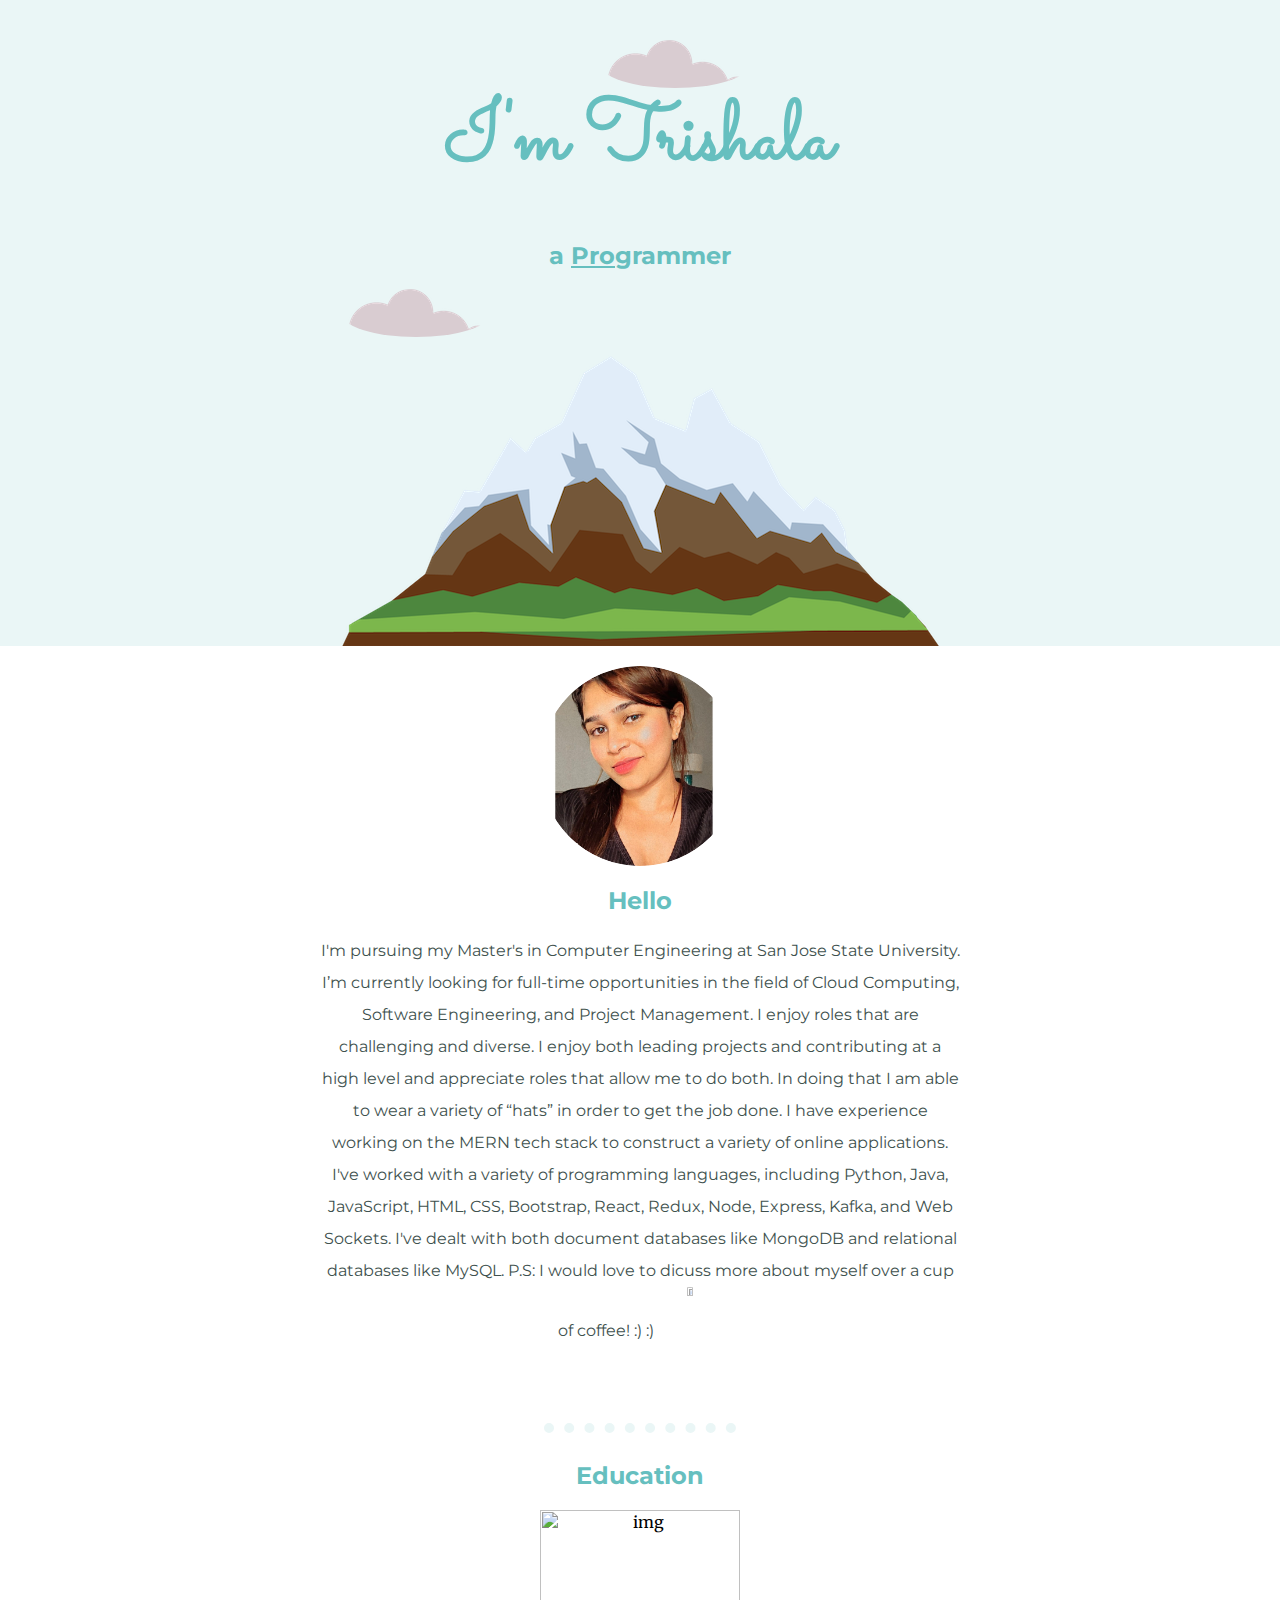
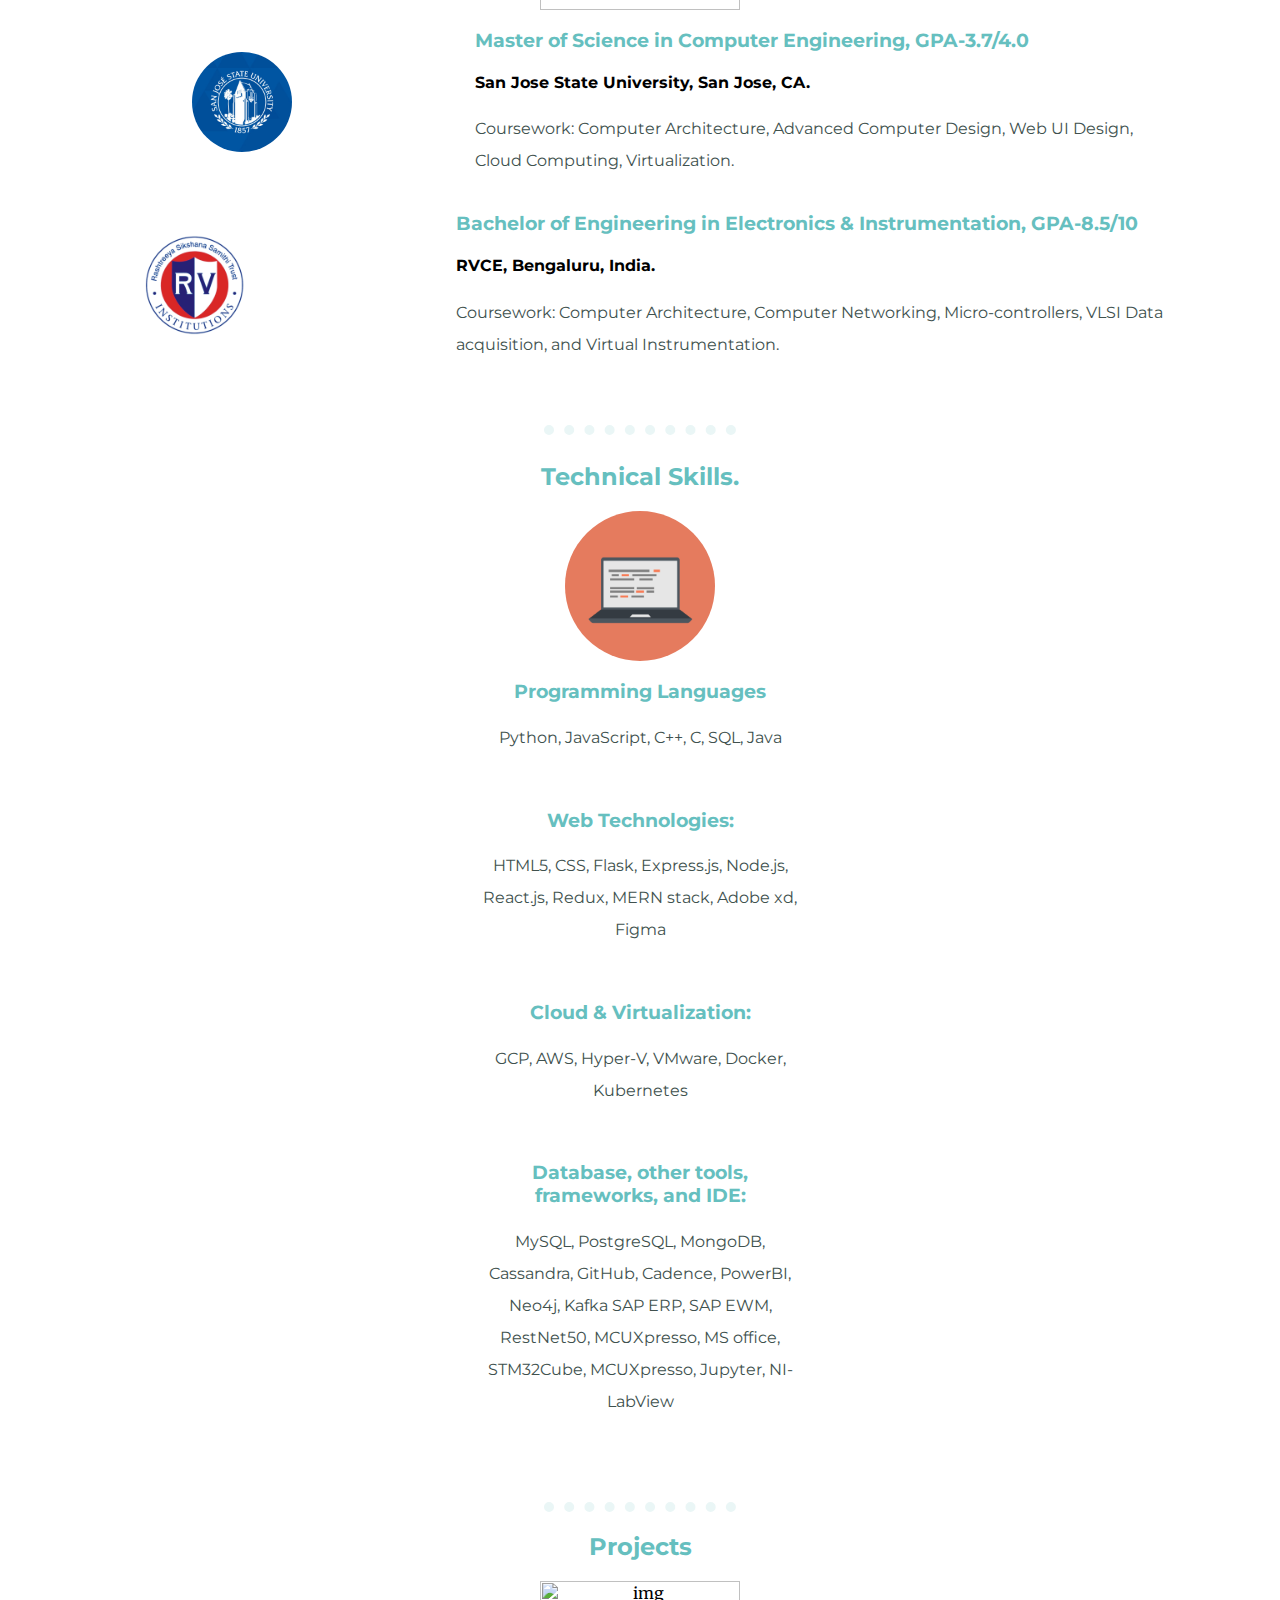
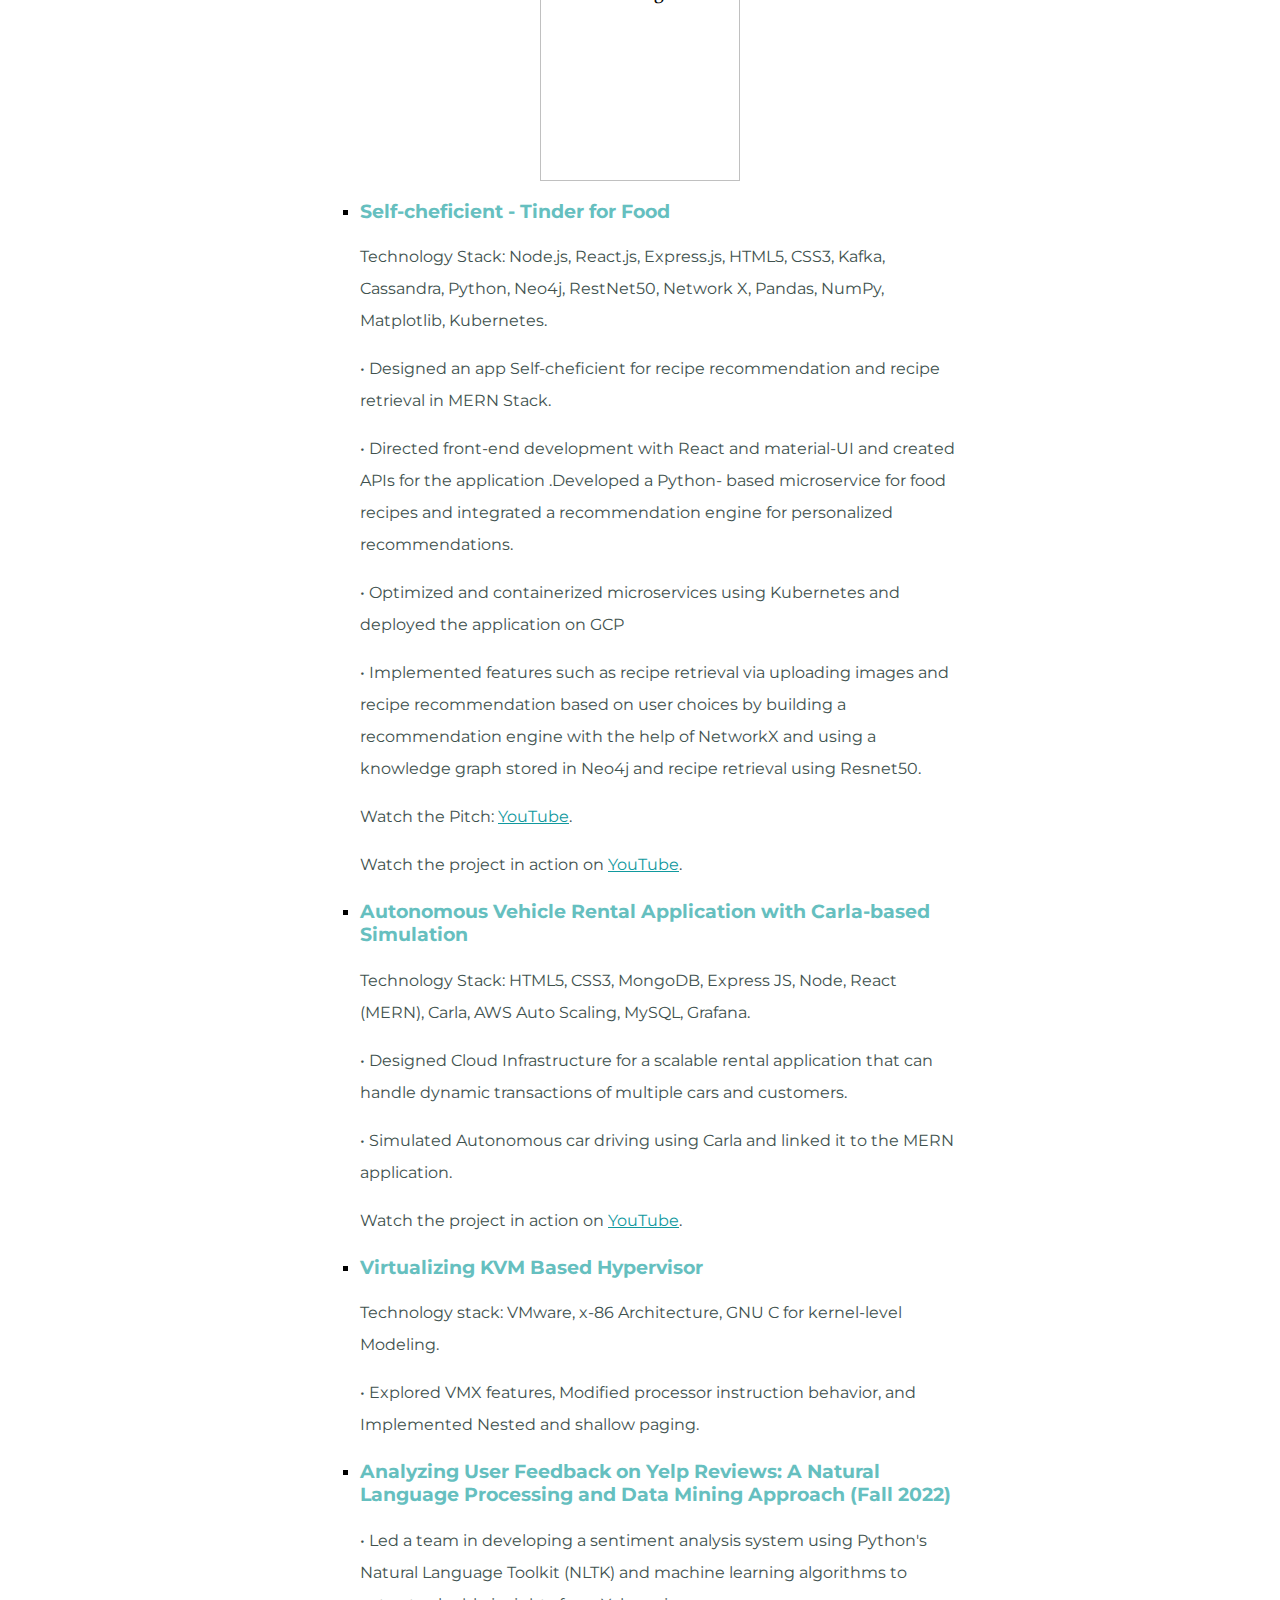
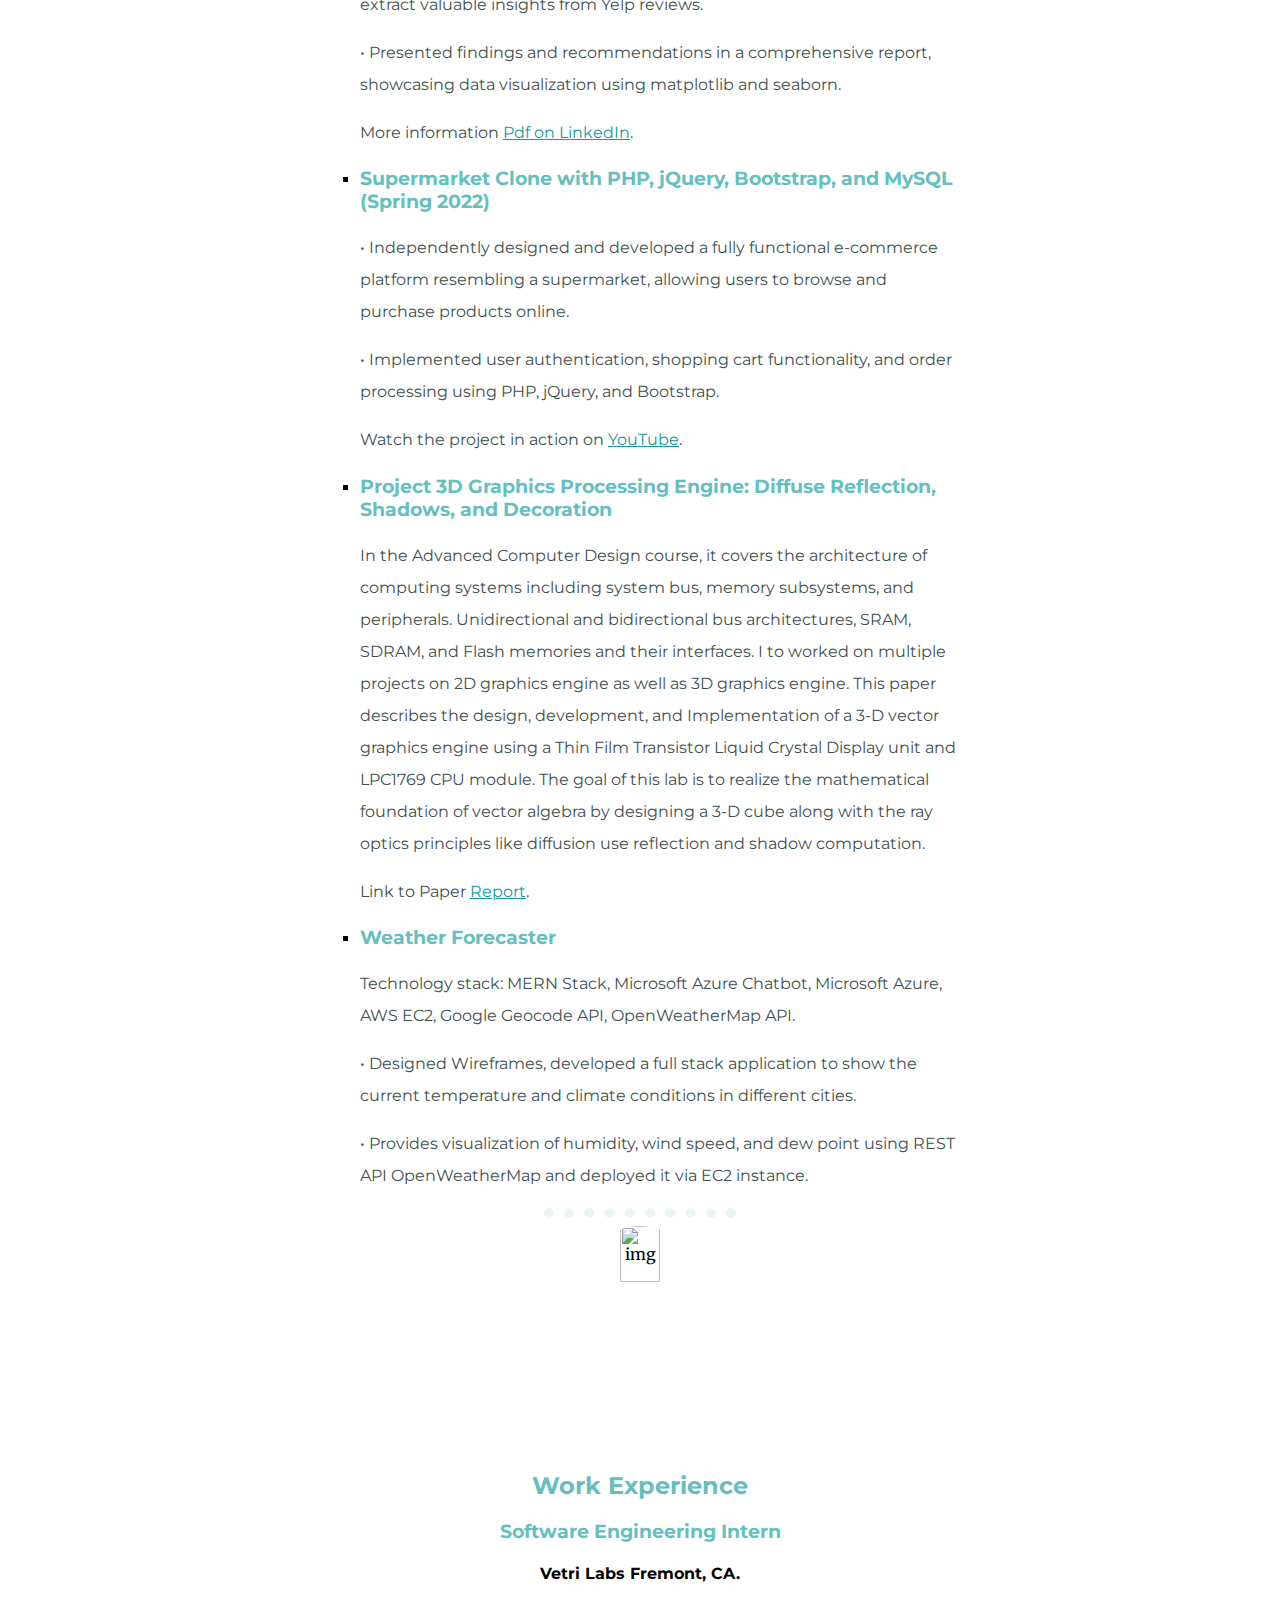
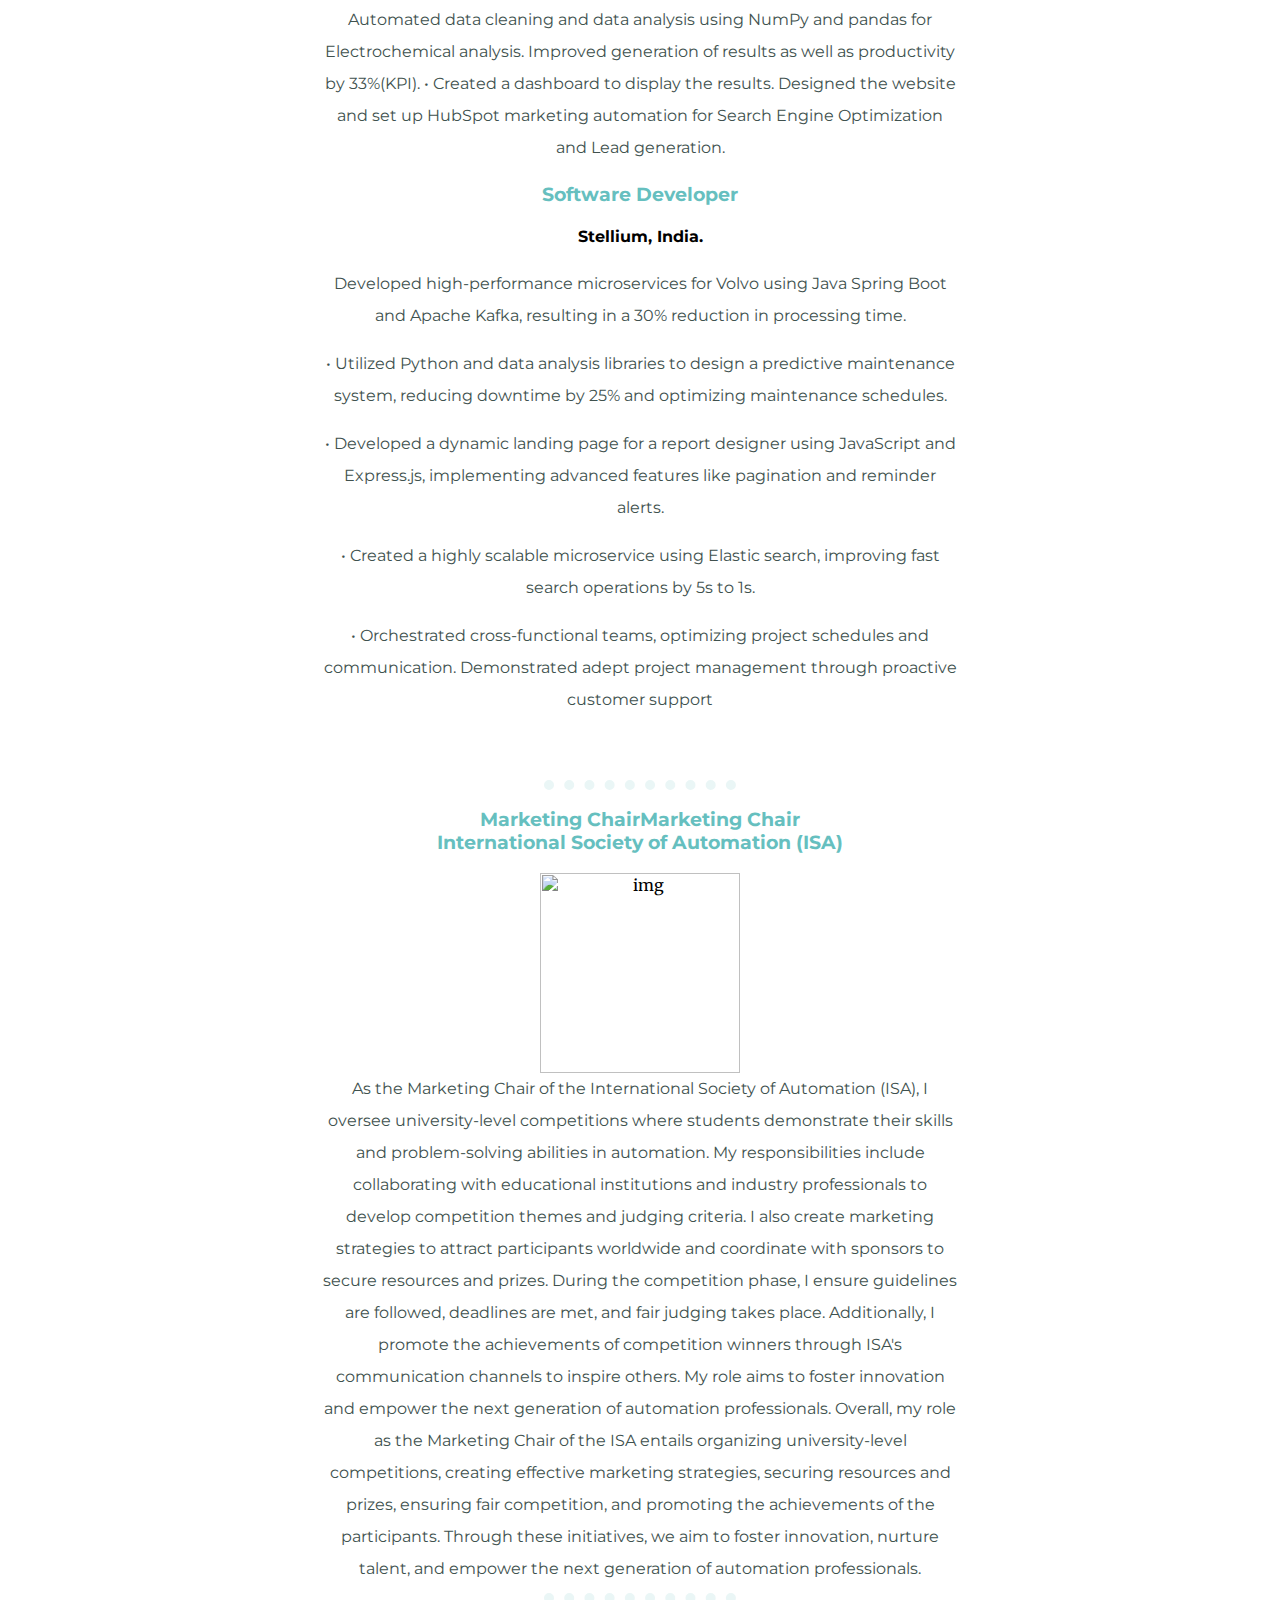
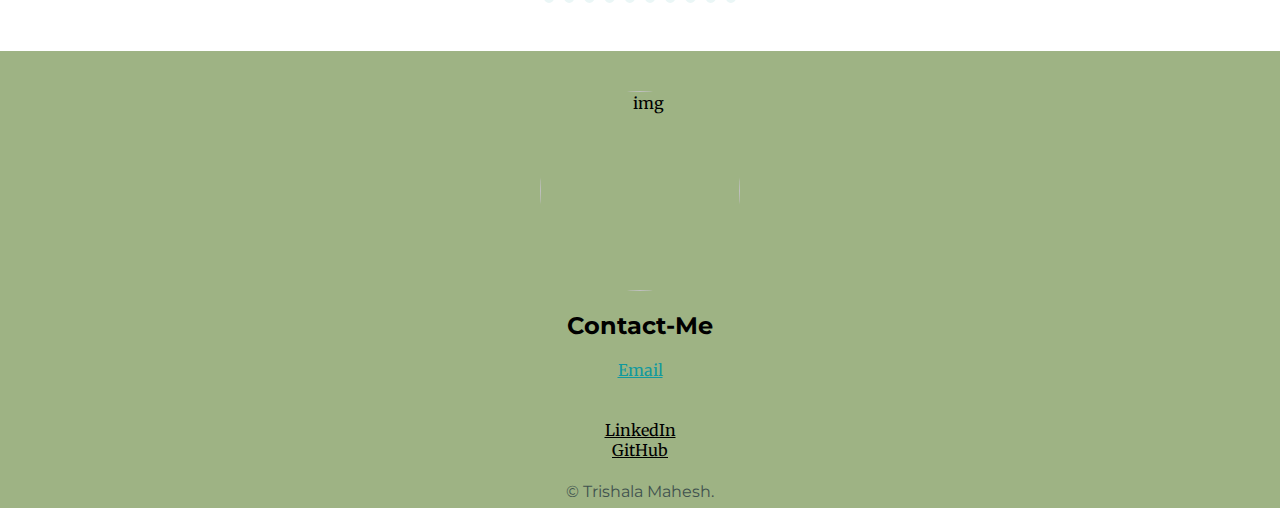
==== commit 6ece3b3c: "fv" ====
--- a/index.html
+++ b/index.html
@@ -1,6 +1,7 @@
 <html lang="en">
 <head>
-    
+  <!-- <meta name="viewport" content="width=device-width, initial-scale=1"> -->
+
     <title>Trishala Mahesh</title>
     <link rel="stylesheet" href="css/styles.css"\>
     
@@ -18,6 +19,7 @@
 
 
     </div>
+    <!-- ______________________________________________ -->
     <div class="middle-container">
       <br>
 
@@ -32,28 +34,35 @@
         
         </div>
         <hr>
-        <div class="skills">
+        <div class="edu">
           <h2>Education</h2>
            <div class="Bac">
             <img class="mount" src="https://media.giphy.com/media/v1.Y2lkPTc5MGI3NjExYXdlM3NtcnJ0b3d3Y281cWpyY2M5Mm0yNTJjZHJlY3cycmp0OXA0ZiZlcD12MV9pbnRlcm5hbF9naWZfYnlfaWQmY3Q9Zw/3otO6zntMrmhpvaYX6/giphy.gif" alt="img" width="200"
             height="100">
            </div>
-          <div >
-            
-            <img class ="logo" src="SJSU.jpeg" alt="SJSUlogo" width="100"
-            height="100">
-           <h3>Master of Science in Computer Engineering, GPA-3.7/4.0 </H3>
-           <h4> San Jose State University, San Jose, CA.</h4>
-           <p >Coursework: Computer Architecture, Advanced Computer Design, Web UI Design, Cloud Computing, Virtualization.</p>
-          </div>
-          
-          <div >
-            <img class="logo" src="rv-colour-logo-003.png" alt="RVCE" width="100"
-            height="100">
-              <h3>Bachelor of Engineering in Electronics & Instrumentation, GPA-8.5/10        </H3>
-              <h4>  RVCE, Bengaluru, India.</h4>
-              <p class="wexp">Coursework: Computer Architecture, Computer Networking, Micro-controllers, VLSI Data acquisition, and Virtual Instrumentation.
-            </p>
+          <div class="twocol" >
+                      <div class="imgcol">
+                                <img class ="logo" src="SJSU.jpeg" alt="SJSUlogo" width="100"
+                                height="100">
+                        </div>
+                    <div class="infocol">
+                        <h3>Master of Science in Computer Engineering, GPA-3.7/4.0 </h3>
+                        <h4> San Jose State University, San Jose, CA.</h4>
+                        <p class="wexp" >Coursework: Computer Architecture, Advanced Computer Design, Web UI Design, Cloud Computing, Virtualization.</p>
+                  </div>
+          </div>
+          
+          <div class="twocol">
+                  <div class="imgcol">
+                              <img class="logo" src="rv-colour-logo-003.png" alt="RVCE" width="100"
+                              height="100">
+                  </div>
+                  <div class="infocol">
+                    <h3>Bachelor of Engineering in Electronics & Instrumentation, GPA-8.5/10</h3>
+                    <h4>  RVCE, Bengaluru, India.</h4>
+                    <p class="wexp">Coursework: Computer Architecture, Computer Networking, Micro-controllers, VLSI Data acquisition, and Virtual Instrumentation.
+                  </p>
+                  </div>
           </div>
           <br>
           <br>
@@ -91,6 +100,7 @@
     </div> 
     <br>
     <br>
+    <!-- ________________________--- -->
     <div class="mid">
       <hr>
       <div class="projects">
@@ -165,6 +175,7 @@
        
           
         <hr >
+        <!-- ------------------------------------- -->
         <div class="wex">
           <div class="Bac">
             <img class="scale" src="https://media3.giphy.com/media/VIKOfvqJHcVDrdVivT/200.webp?cid=ecf05e47ki8ds67khhw7499j5fqv52pvv0nuqddehgdcdejm&rid=200.webp&ct=g" alt="img">
@@ -211,25 +222,26 @@
          
          Overall, my role as the Marketing Chair of the ISA entails organizing university-level competitions, creating effective marketing strategies, securing resources and prizes, ensuring fair competition, and promoting the achievements of the participants. Through these initiatives, we aim to foster innovation, nurture talent, and empower the next generation of automation professionals.</p>
        
-    
     </div> 
       <hr >
       <br><br>
       <div class="bottom-container">
         <br><br>
-        <div>
+        <div class="edu">
           <img class="Bac"" src="https://media4.giphy.com/media/KpOqvmCFdNMhF0pQb7/giphy.gif?cid=ecf05e47pk8jw36kgairiqh97tv6doqcmlyr4zem01kbx3d6&rid=giphy.gif&ct=g" alt="img" height="200" width="200" >
         </div>
-        <h2 style="color: #000">Contact-Me</h2>
-        <br>
-        <br>
-
-        <a class="btn" href="mailto:trishala.mahesh@sjsu.edu">Email</a>
+        <div cla="edu">
+        <h2 class="edu" style="color: #000">Contact-Me</h2>
+       
+
+        <a class="edu" href="mailto:trishala.mahesh@sjsu.edu">Email</a>
         <br><br>
-
-        <a style="color: #000" class="footer-link" href="https://www.linkedin.com/in/trishala-mahesh/">LinkedIn</a>
-        <a style="color: #000" class="footer-link" href="https://twitter.com/">GitHub</a>
-        <p class="footer"> © Trishala Mahesh.</p>
+      </div>
+
+        <a class= "edu" style="color: #000" class="footer-link" href="https://www.linkedin.com/in/trishala-mahesh/">LinkedIn</a>
+  
+        <a class="edu" style="color: #000" class="footer-link" href="https://twitter.com/">GitHub</a>
+        <p class="edu"> © Trishala Mahesh.</p>
       </div>
       
 
--- a/css/styles.css
+++ b/css/styles.css
@@ -54,6 +54,7 @@
 
 .middle-container {
     background-color:white ;
+   
 
 
 }
@@ -71,7 +72,7 @@
 
 .mid{
     background-color: white;
-    padding: 1px;
+   
 
  
 }
@@ -219,6 +220,22 @@
     vertical-align: middle; /* Vertically align the image within the line of text */
 }
 
+.twocol {
+    display: flex; /* Use flexbox for a two-column layout */
+    align-items: center; /* Vertically center items */
+    gap: 20px; /* Add some spacing between the columns */
+}
+
+/* Style the image column */
+.imgcol {
+    flex: 1; /* Make it grow to fill available space */
+}
+
+/* Style the information column */
+.infocol {
+    flex: 2; /* Make it take twice the space of the image column */
+}
+
   /* Media query for smaller screens */
 @media screen and (max-width: 768px) {
     body {
@@ -230,7 +247,7 @@
     }
 
     h2,
-    h3 {
+    h3 ,h4{
         font-size: 18px;
     }
 
@@ -248,7 +265,7 @@
     }
 
     .wex,
-    .skills,.edu,
+    .skills,
     .projects {
         width: 100%;
         margin: auto;
@@ -256,6 +273,54 @@
 
     .scale {
         width: 50%;
+    }
+
+    .edu img {
+        width: 100%; /* Make images responsive */
+        max-width: 200px; /* Limit the maximum width of the images */
+        margin: auto; /* Center align the images */
+        display: block; /* Remove any default inline styles */
+    }
+    .edu h3 {
+        font-size: 18px; /* Adjust heading font size */
+    }
+
+    .edu h4 {
+        font-size: 16px; /* Adjust subheading font size */
+    }
+
+    .edu p {
+        font-size: 14px; /* Adjust paragraph font size */
+    }
+
+     /* Adjust width and text alignment for education section divs */
+    .edu-content {
+        width: 100%; /* Make the divs take up the full width */
+        text-align: center; /* Center-align text and content */
+        margin: auto; /* Center-align the divs horizontally */
+        padding: 20px; /* Add padding for spacing */
+
+    }
+
+    .edu-content {
+        width: 100%;
+        text-align: center;
+        margin: auto;
+        padding: 20px;
+    }
+
+    .edu-content h3 {
+        font-size: 18px; /* Adjust the font size for h3 on smaller screens */
+    }
+
+    .edu-content h4 {
+        font-size: 16px; /* Adjust the font size for h4 on smaller screens */
+    }
+
+    .edu-content p {
+        font-size: 14px; /* Adjust the font size for paragraphs on smaller screens */
+        line-height: 1.5; /* Add line-height for better readability */
+        margin-bottom: 10px; /* Add margin to separate paragraphs */
     }
     /* .edu {
         width: 100%;
@@ -268,6 +333,22 @@
     /* } */ 
 
     /* Adjust font sizes for education section */
-  
-
-}
+    .two-column {
+        flex-direction: column; /* Change to a single column layout on smaller screens */
+    }
+    
+    .info-column {
+        flex: 1; /* Equal width for both columns in the single-column layout */
+    }
+
+    .bottom-container {
+        text-align: center;
+    }
+
+    .bottom-container h2 {
+        font-size: 24px;
+    }
+
+}
+
+
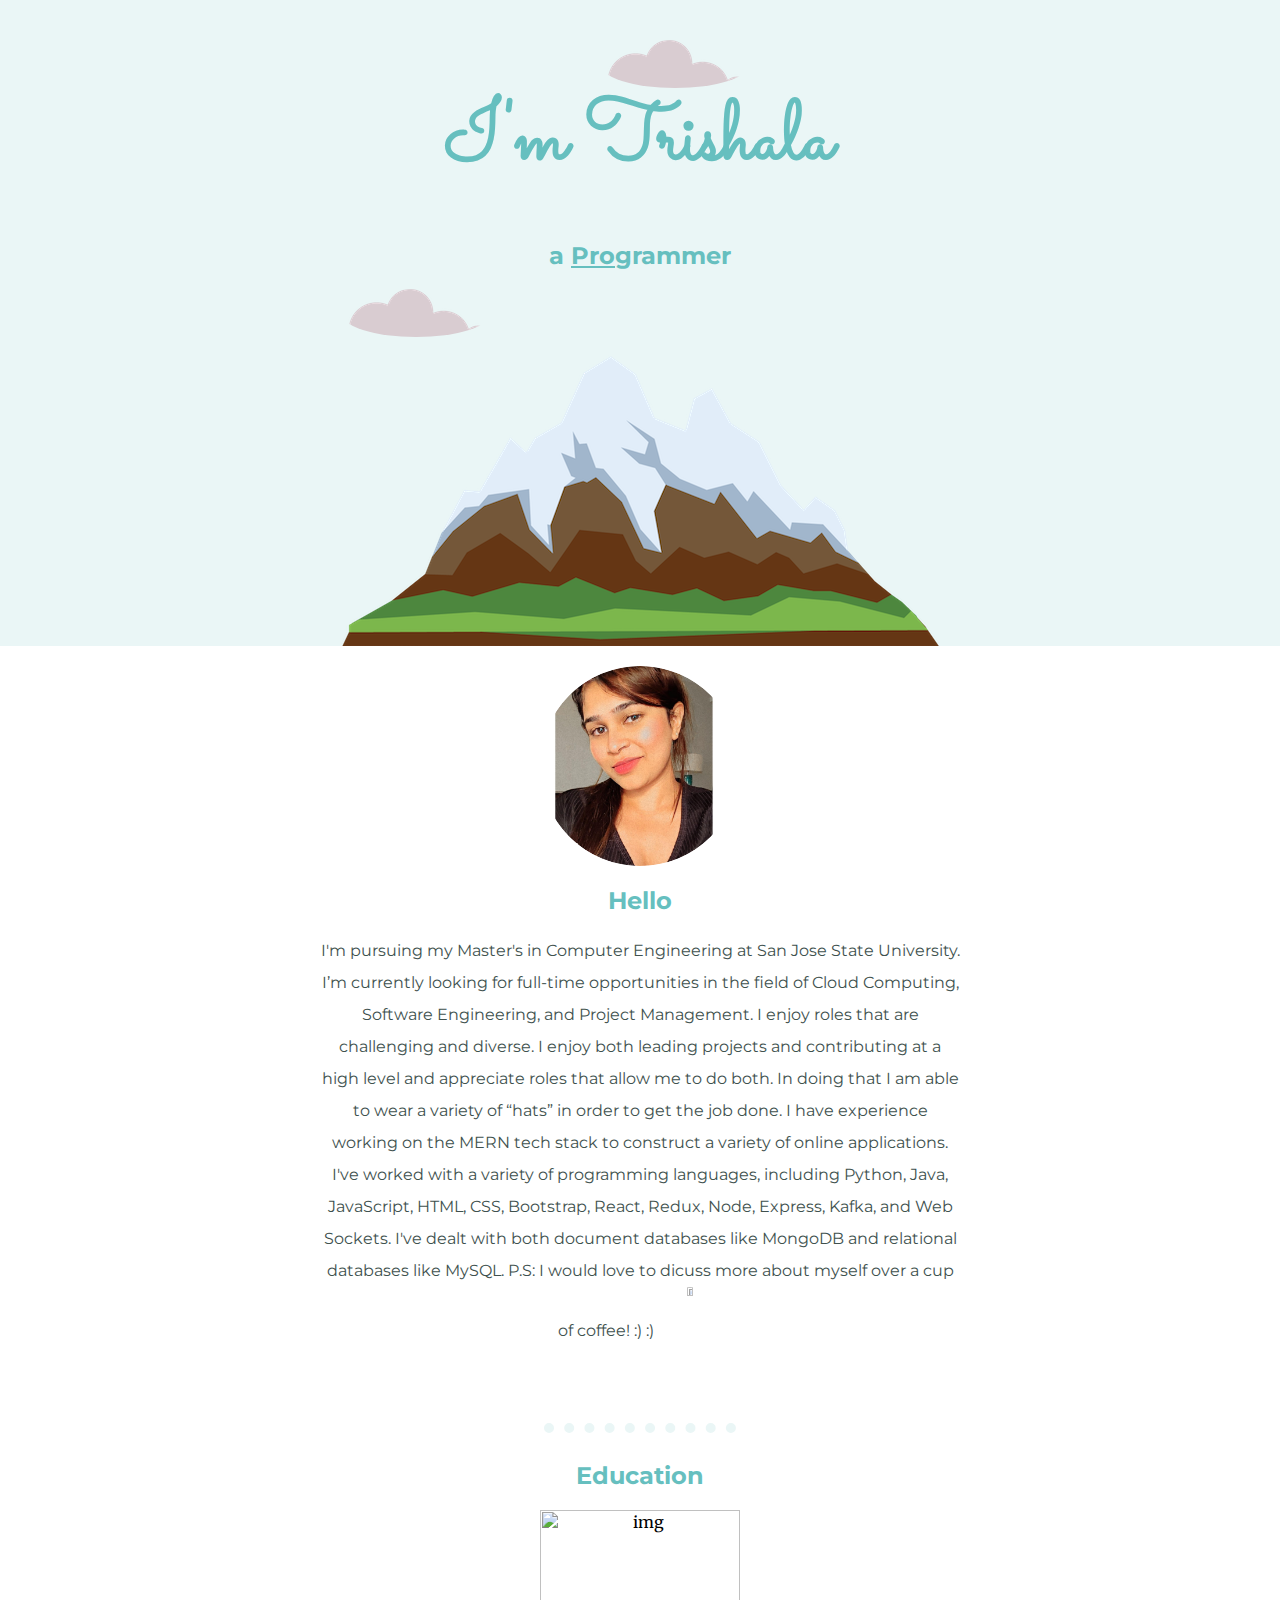
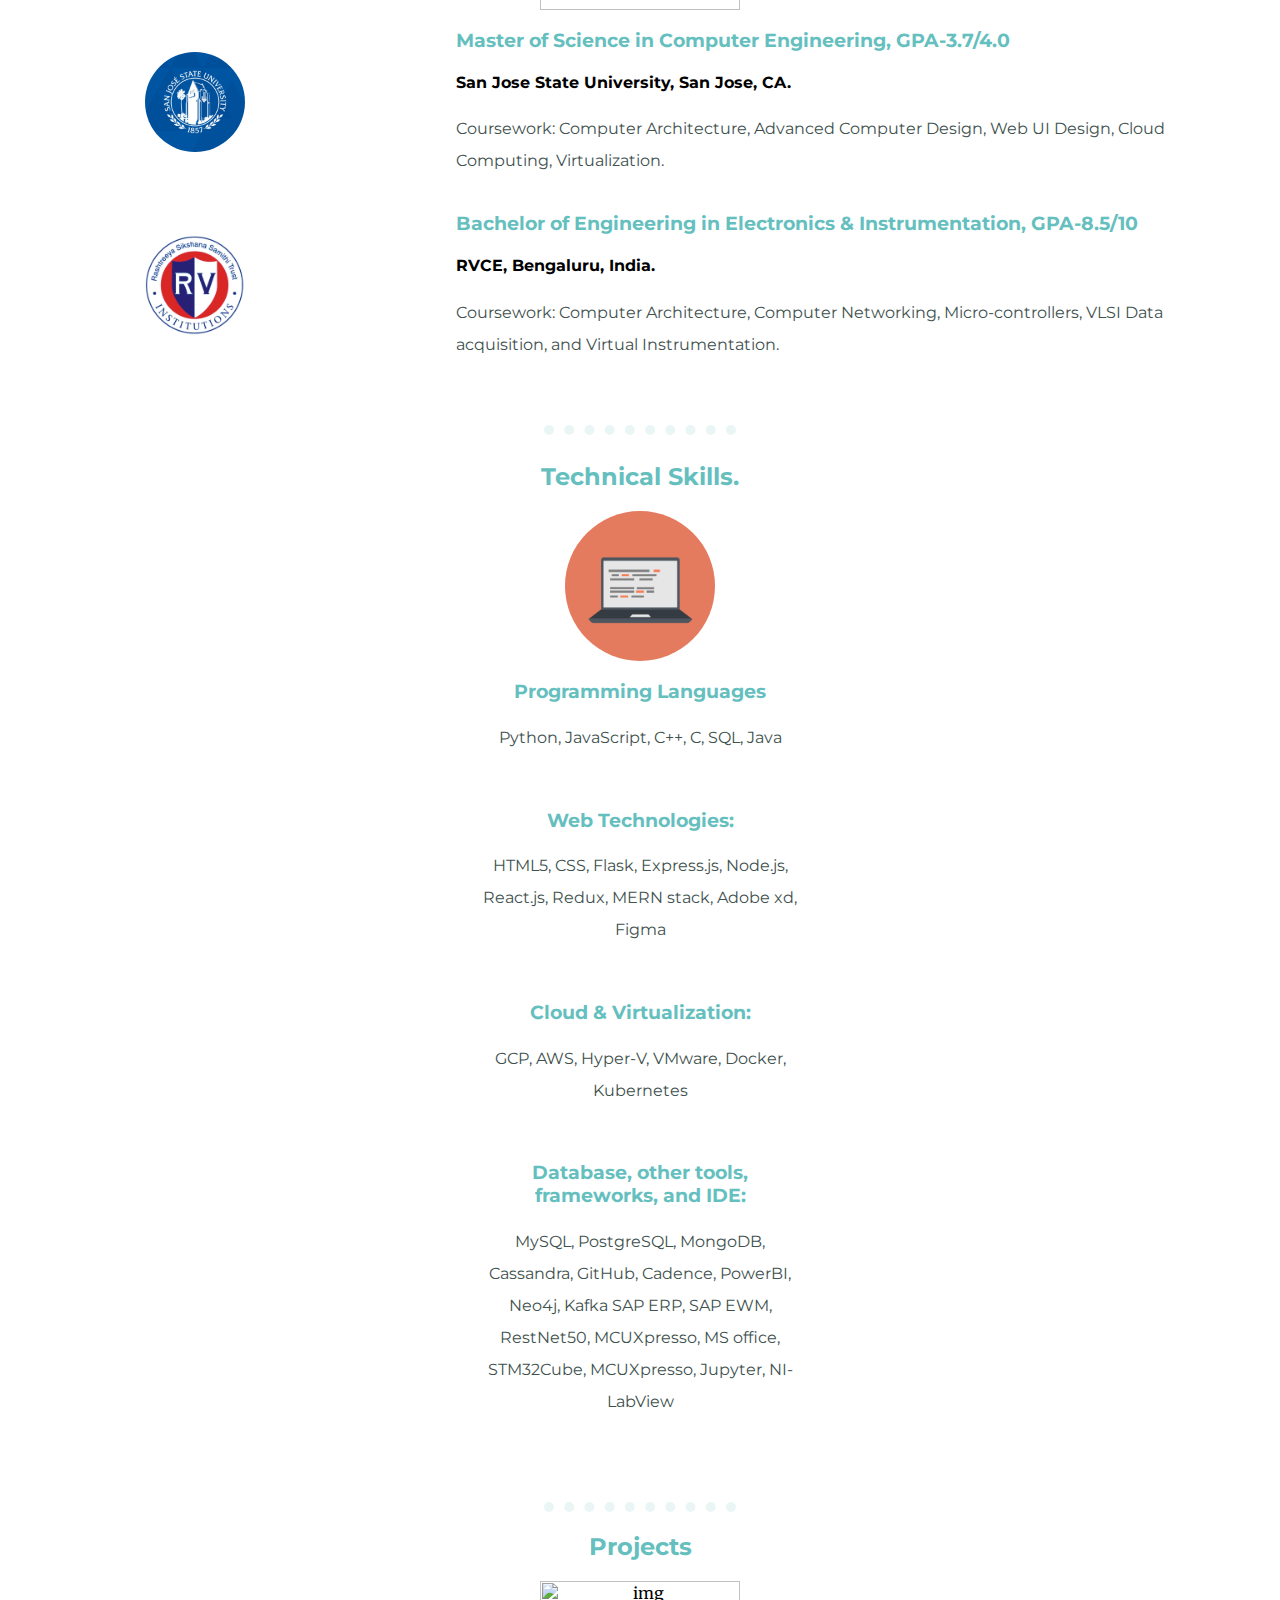
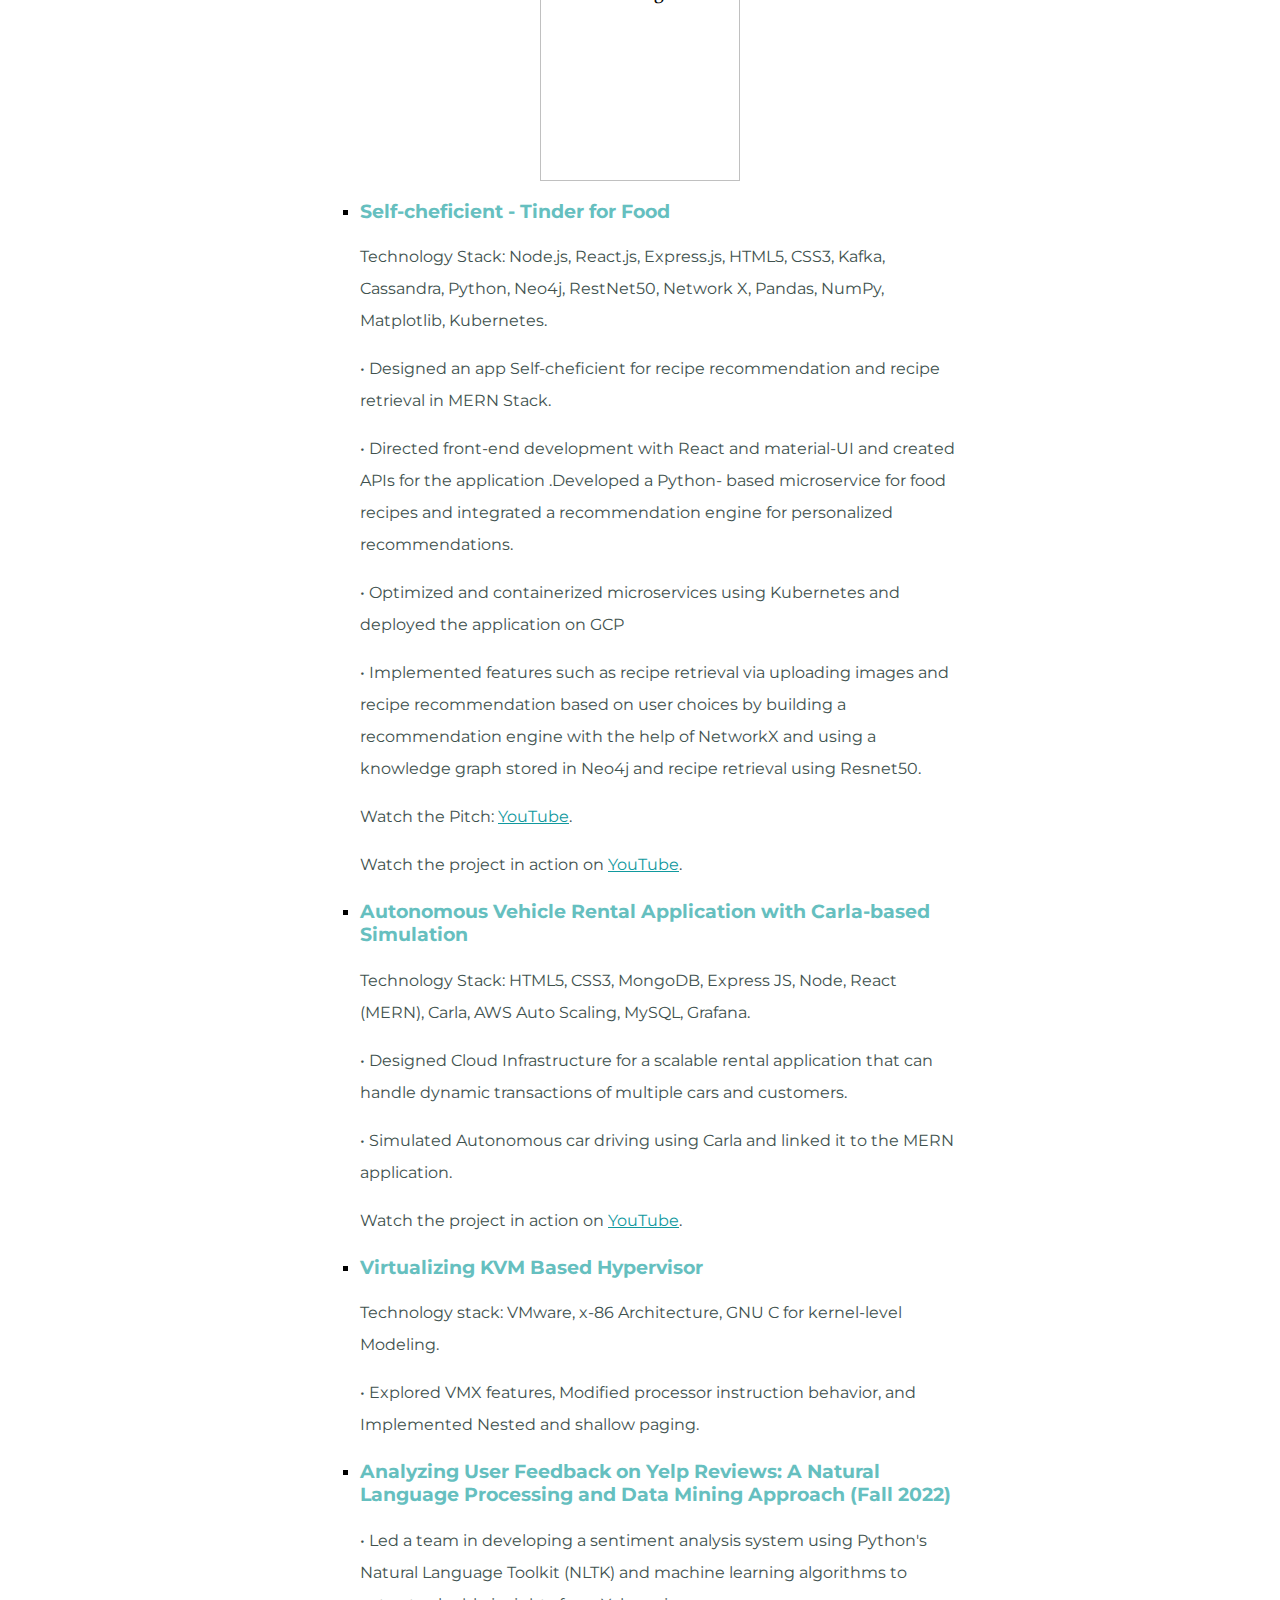
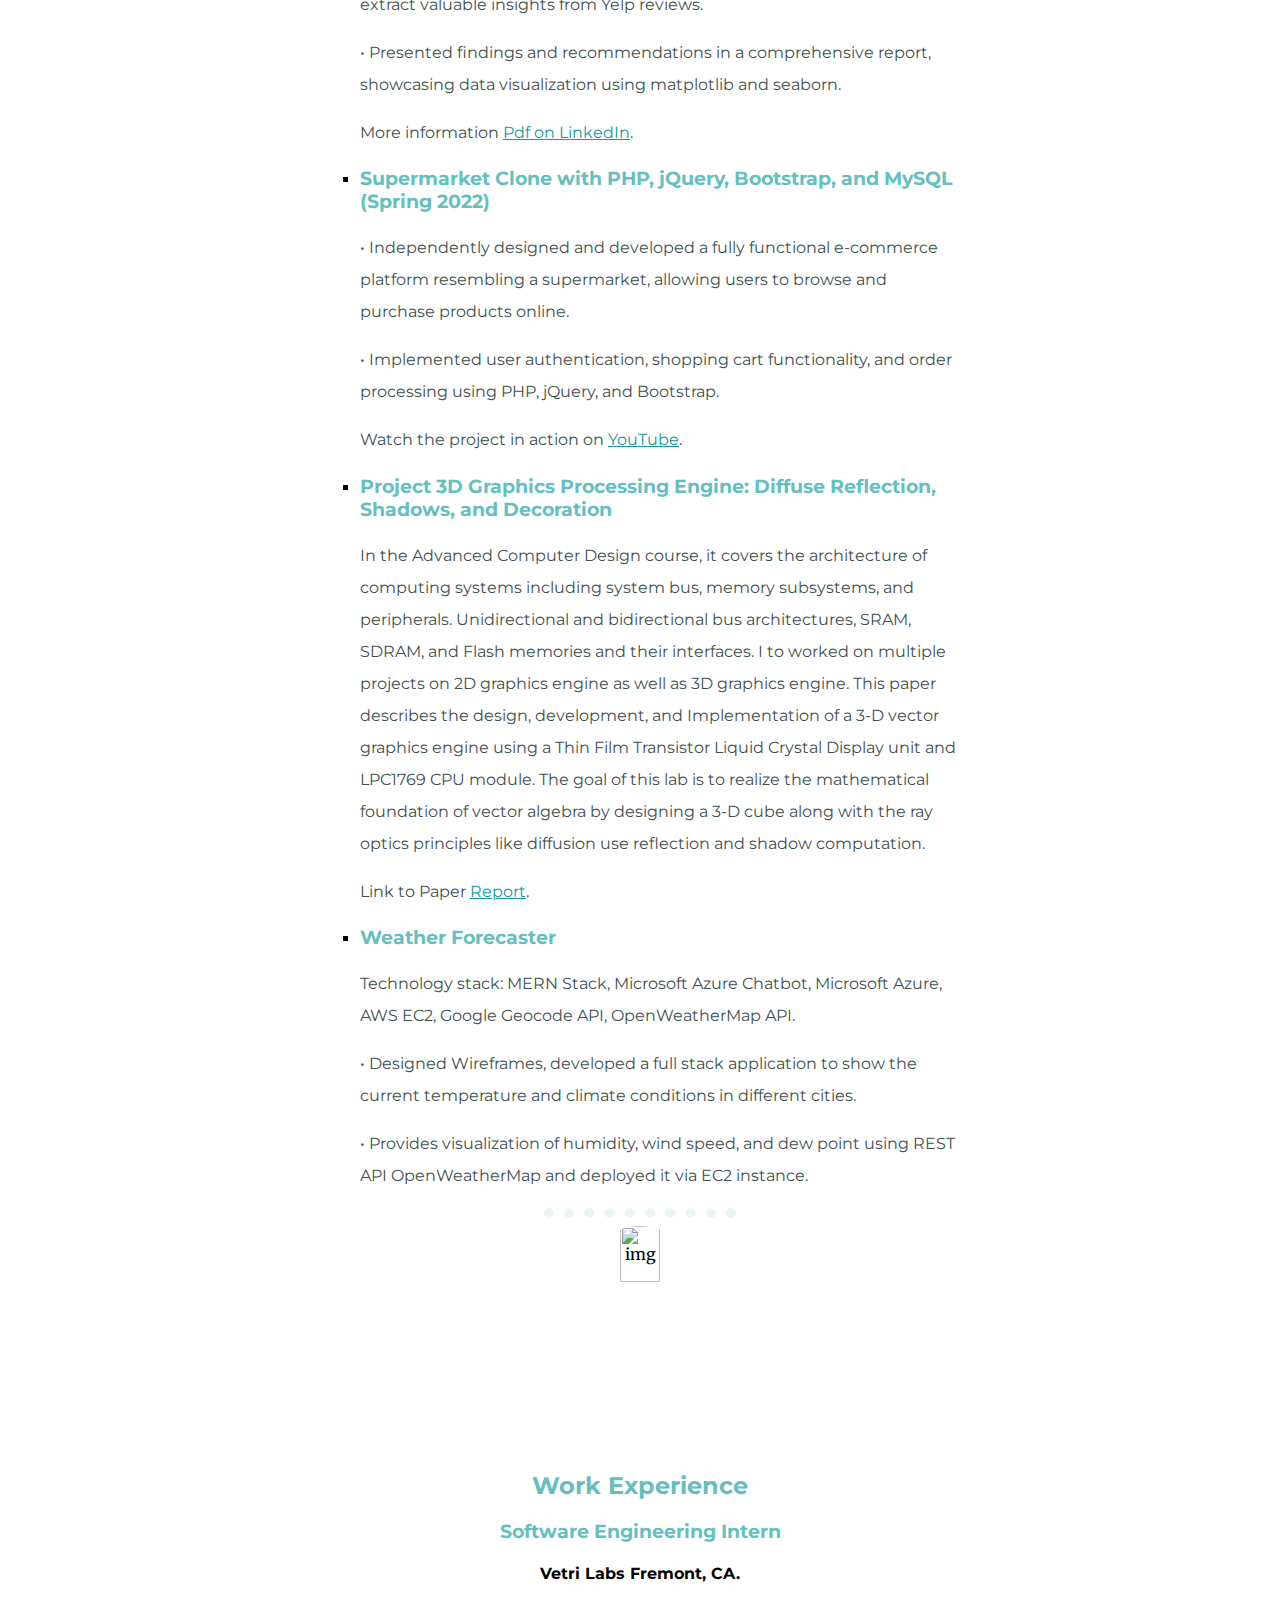
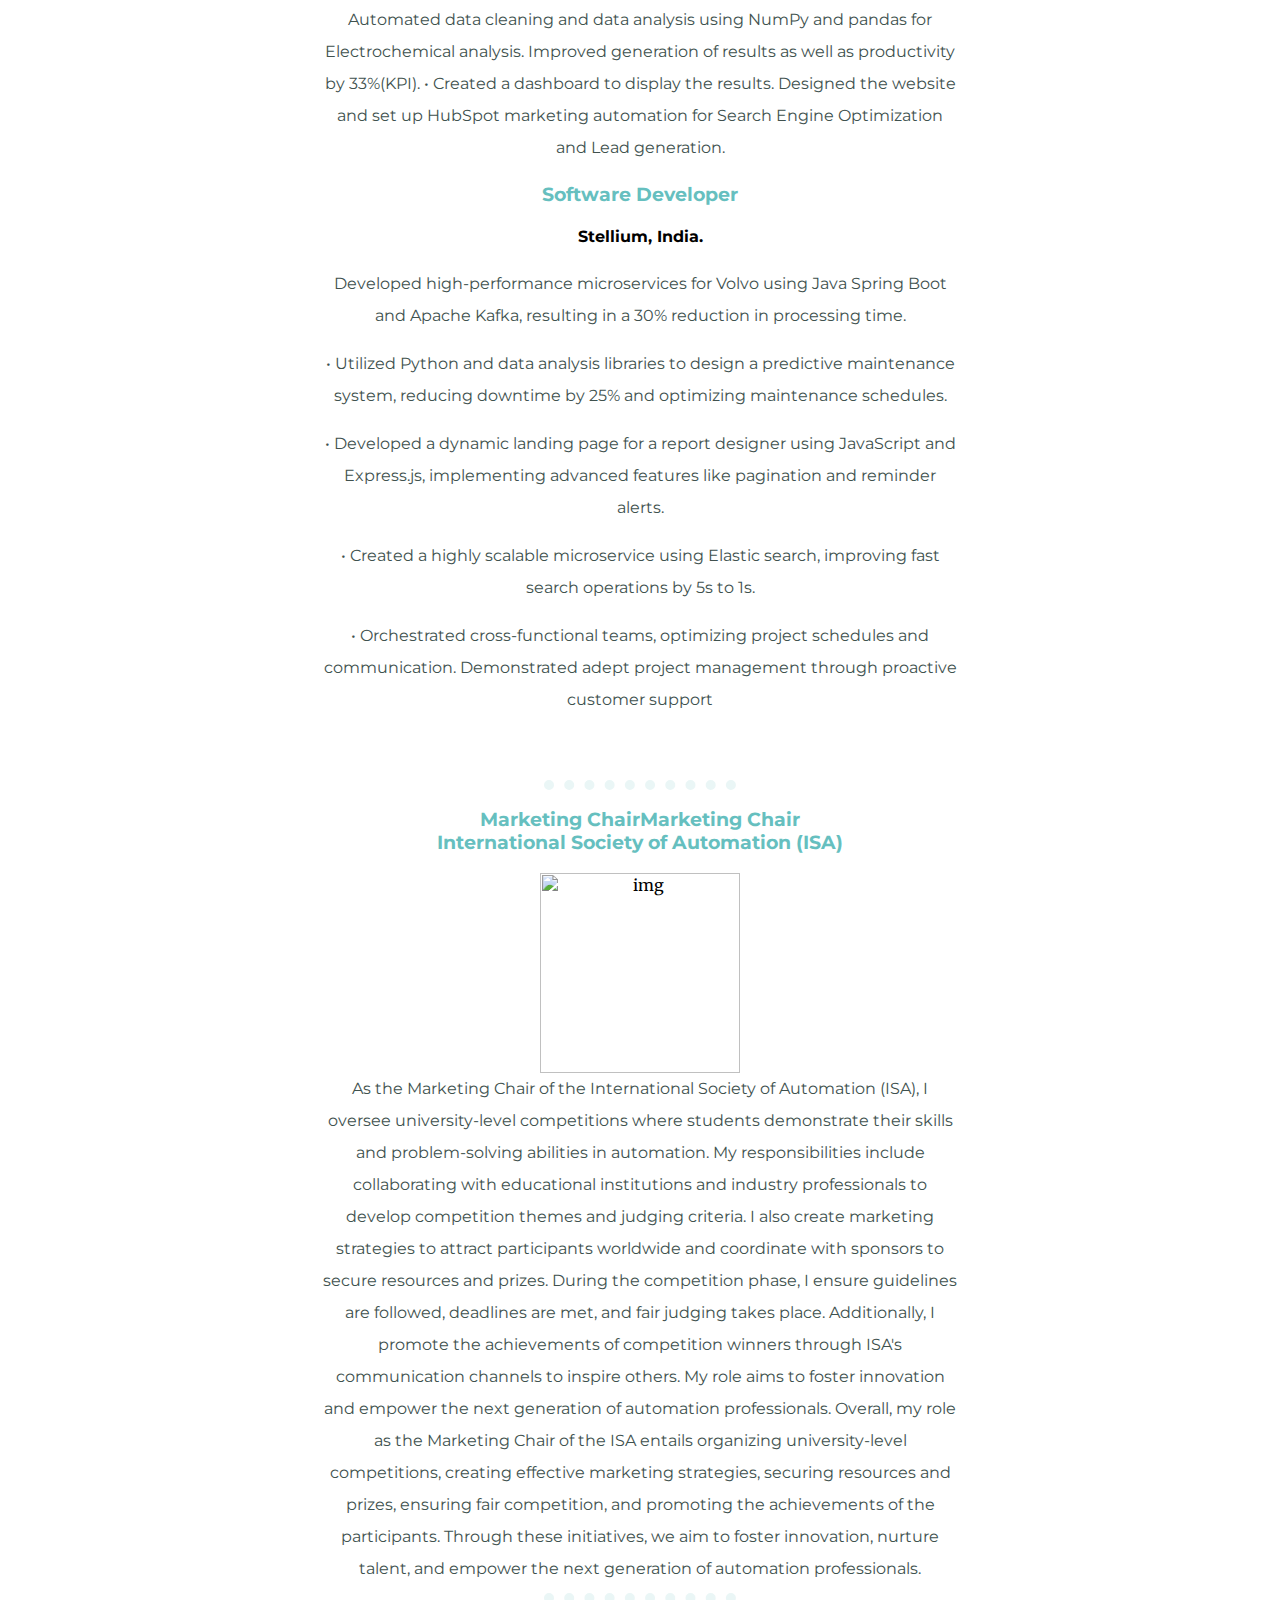
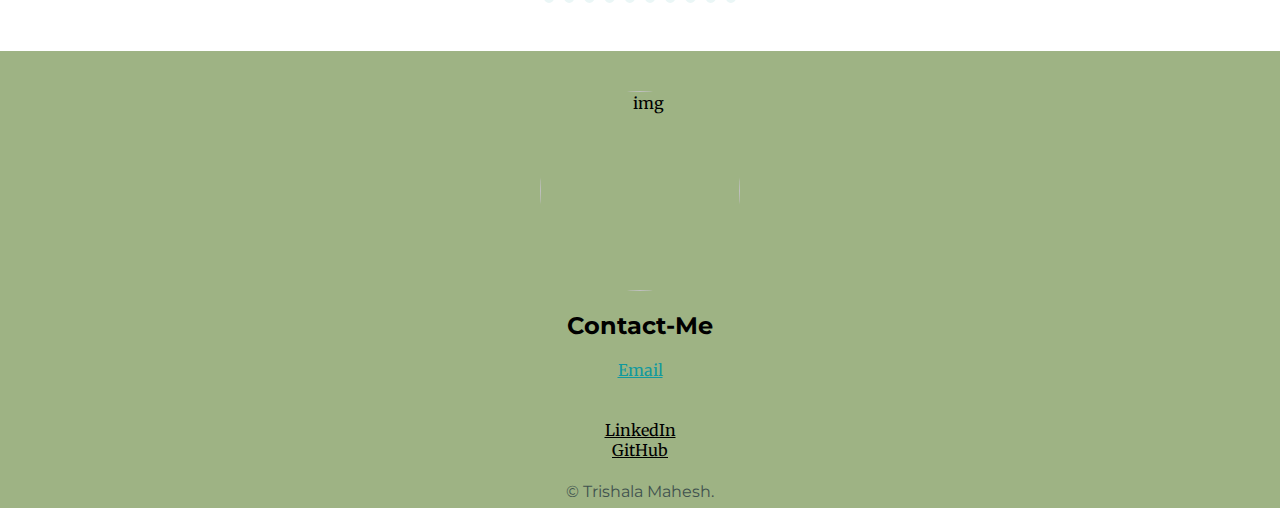
==== commit 1d0ce5dd: "Update index.html" ====
--- a/index.html
+++ b/index.html
@@ -36,22 +36,23 @@
         <hr>
         <div class="edu">
           <h2>Education</h2>
-           <div class="Bac">
-            <img class="mount" src="https://media.giphy.com/media/v1.Y2lkPTc5MGI3NjExYXdlM3NtcnJ0b3d3Y281cWpyY2M5Mm0yNTJjZHJlY3cycmp0OXA0ZiZlcD12MV9pbnRlcm5hbF9naWZfYnlfaWQmY3Q9Zw/3otO6zntMrmhpvaYX6/giphy.gif" alt="img" width="200"
-            height="100">
-           </div>
-          <div class="twocol" >
-                      <div class="imgcol">
-                                <img class ="logo" src="SJSU.jpeg" alt="SJSUlogo" width="100"
-                                height="100">
-                        </div>
-                    <div class="infocol">
-                        <h3>Master of Science in Computer Engineering, GPA-3.7/4.0 </h3>
-                        <h4> San Jose State University, San Jose, CA.</h4>
-                        <p class="wexp" >Coursework: Computer Architecture, Advanced Computer Design, Web UI Design, Cloud Computing, Virtualization.</p>
+                  <div class="Bac">
+                    <img class="mount" src="https://media.giphy.com/media/v1.Y2lkPTc5MGI3NjExYXdlM3NtcnJ0b3d3Y281cWpyY2M5Mm0yNTJjZHJlY3cycmp0OXA0ZiZlcD12MV9pbnRlcm5hbF9naWZfYnlfaWQmY3Q9Zw/3otO6zntMrmhpvaYX6/giphy.gif" alt="img" width="200"
+                    height="100">
                   </div>
-          </div>
-          
+            <div>    
+            <div class="twocol" >
+                        <div class="imgcol">
+                                  <img class ="logo" src="SJSU.jpeg" alt="SJSUlogo" width="100"
+                                  height="100">
+                          </div>
+                      <div class="infocol">
+                          <h3>Master of Science in Computer Engineering, GPA-3.7/4.0 </h3>
+                          <h4> San Jose State University, San Jose, CA.</h4>
+                          <p class="wexp" >Coursework: Computer Architecture, Advanced Computer Design, Web UI Design, Cloud Computing, Virtualization.</p>
+                    </div>
+            </div>
+            
           <div class="twocol">
                   <div class="imgcol">
                               <img class="logo" src="rv-colour-logo-003.png" alt="RVCE" width="100"
@@ -64,6 +65,7 @@
                   </p>
                   </div>
           </div>
+        </div>  
           <br>
           <br>
           <hr>
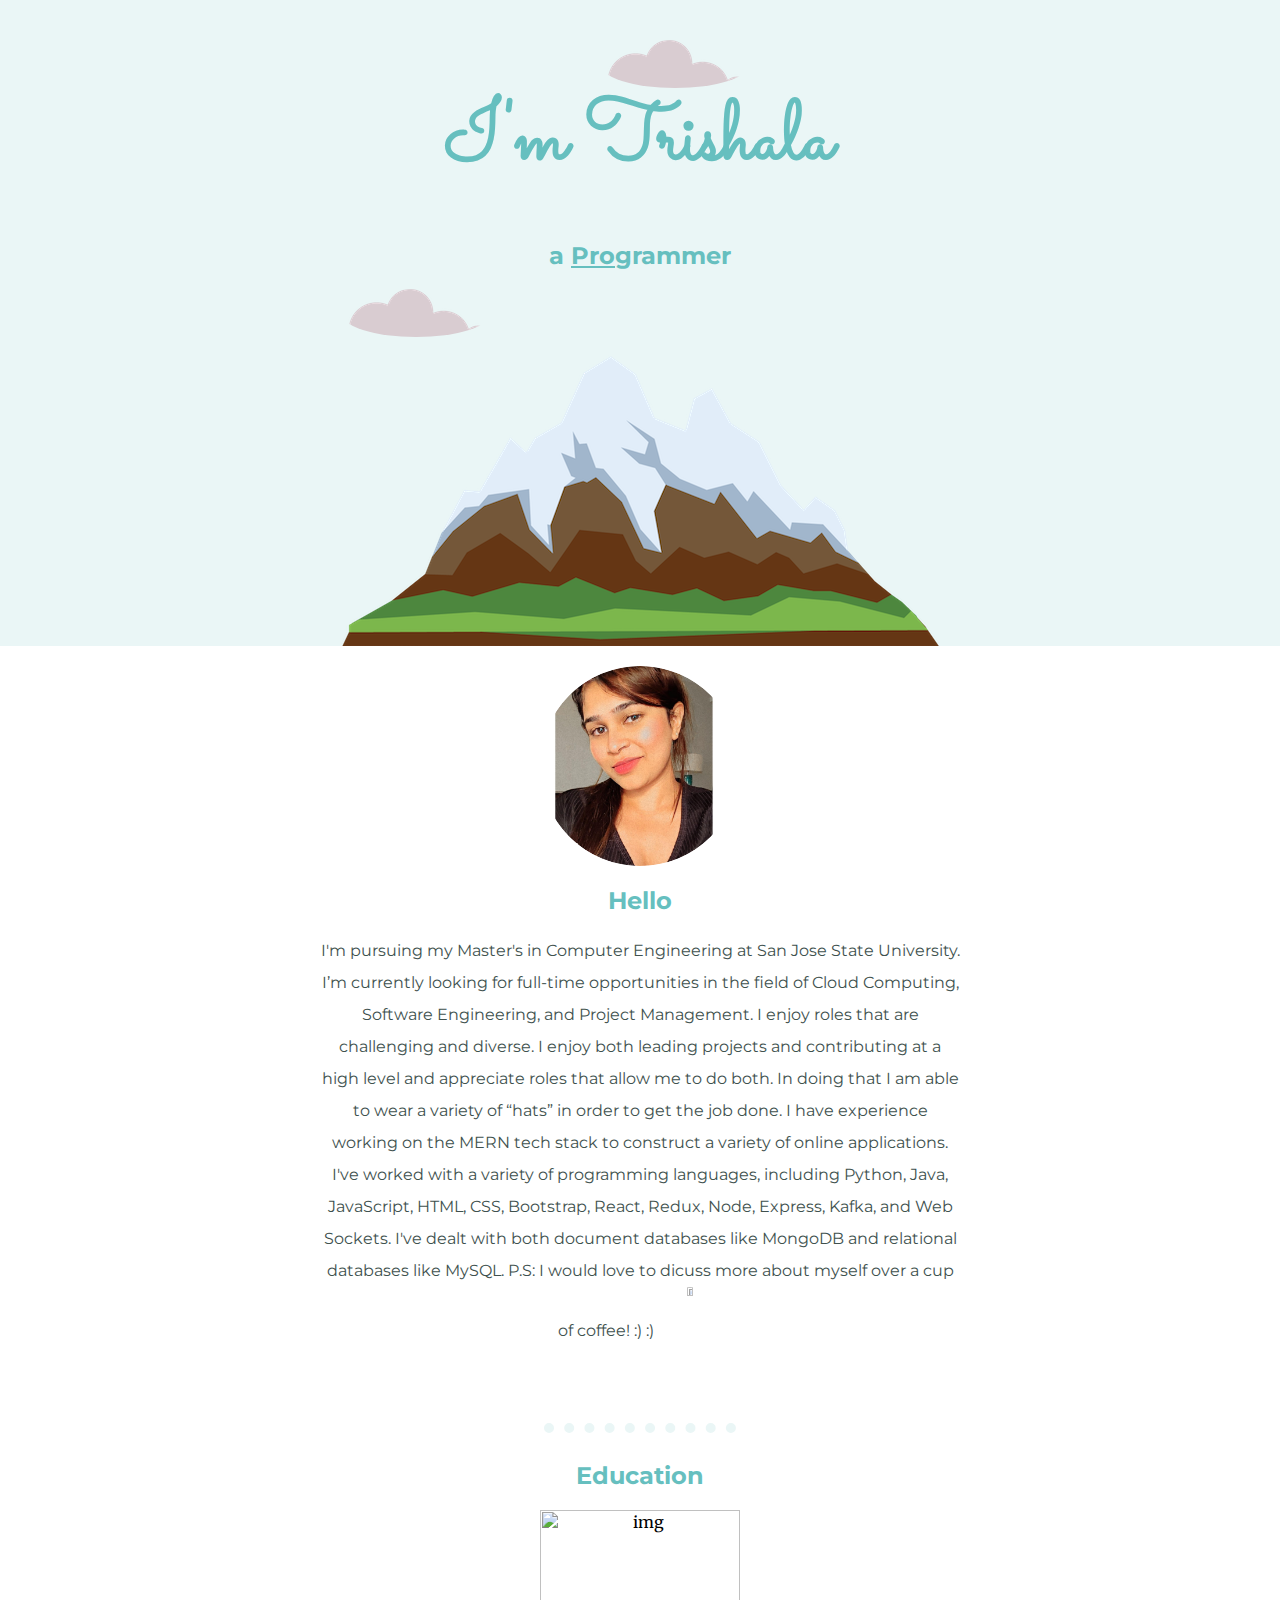
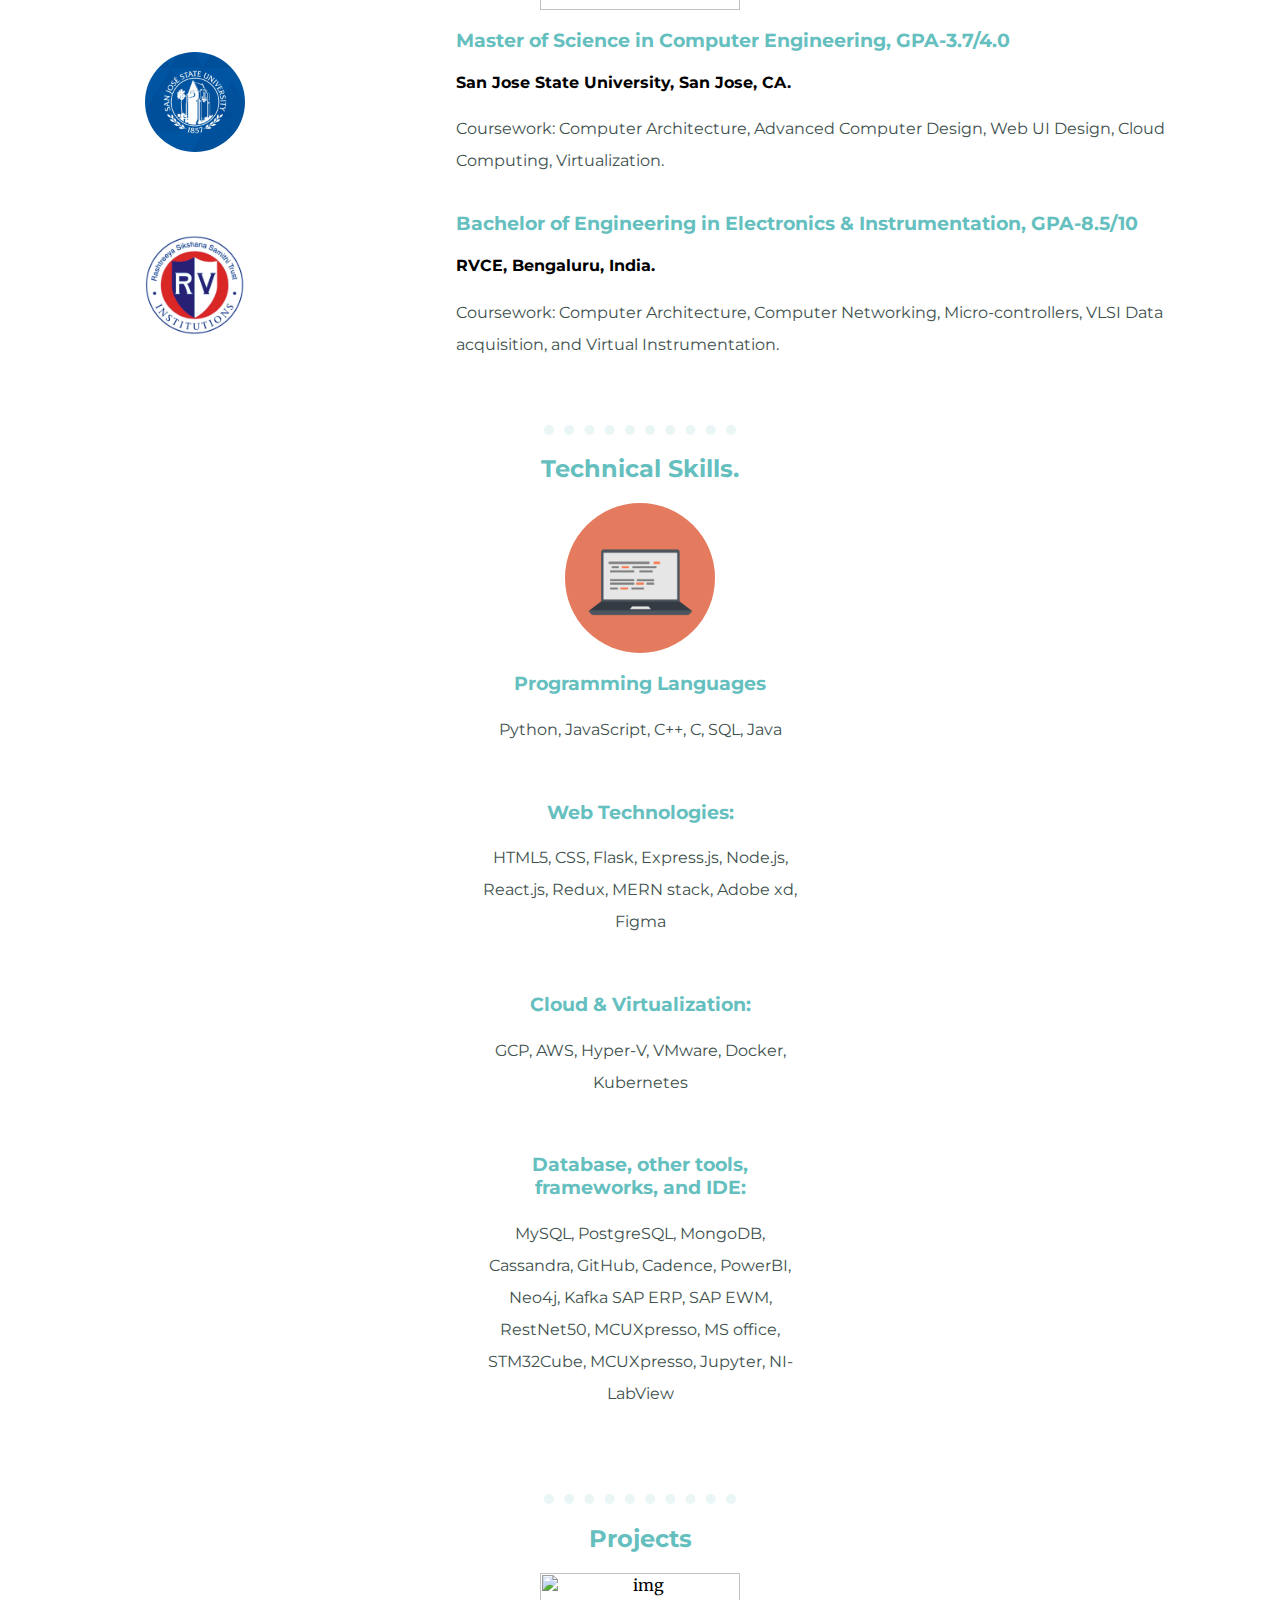
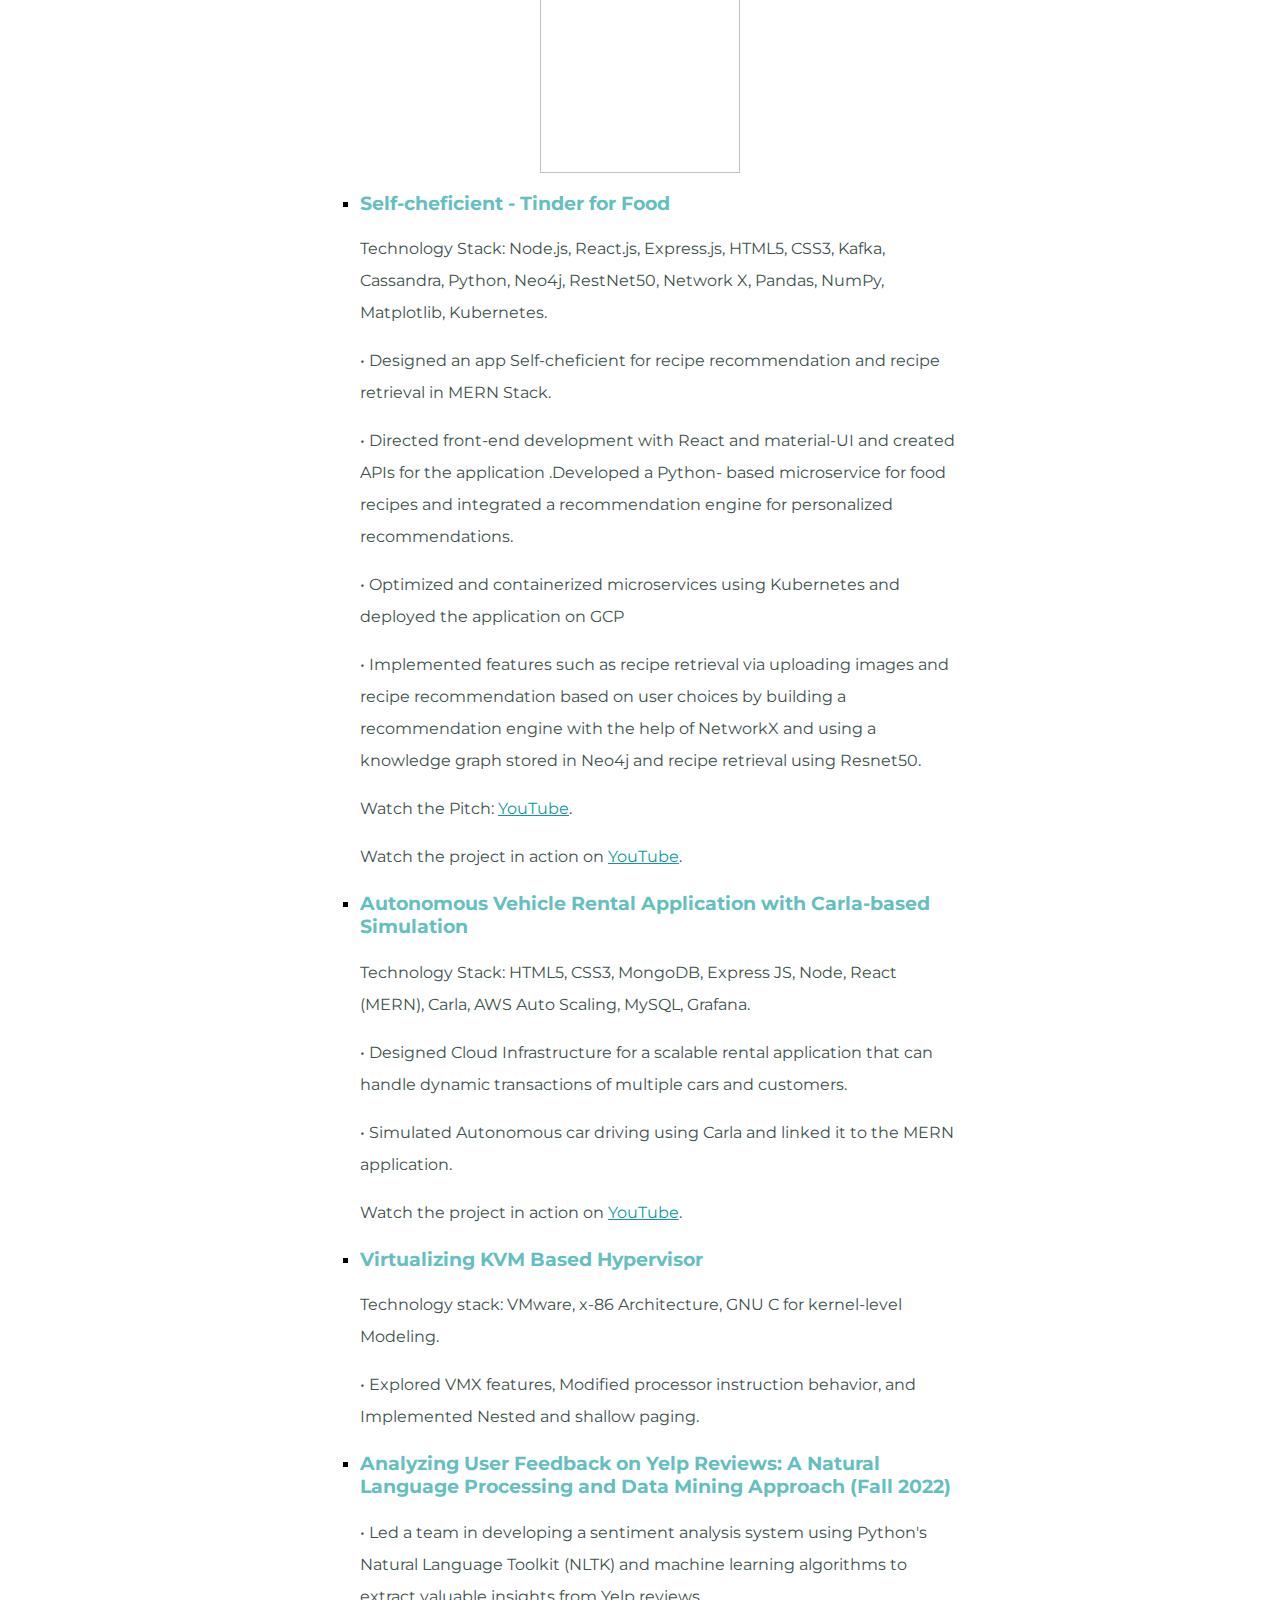
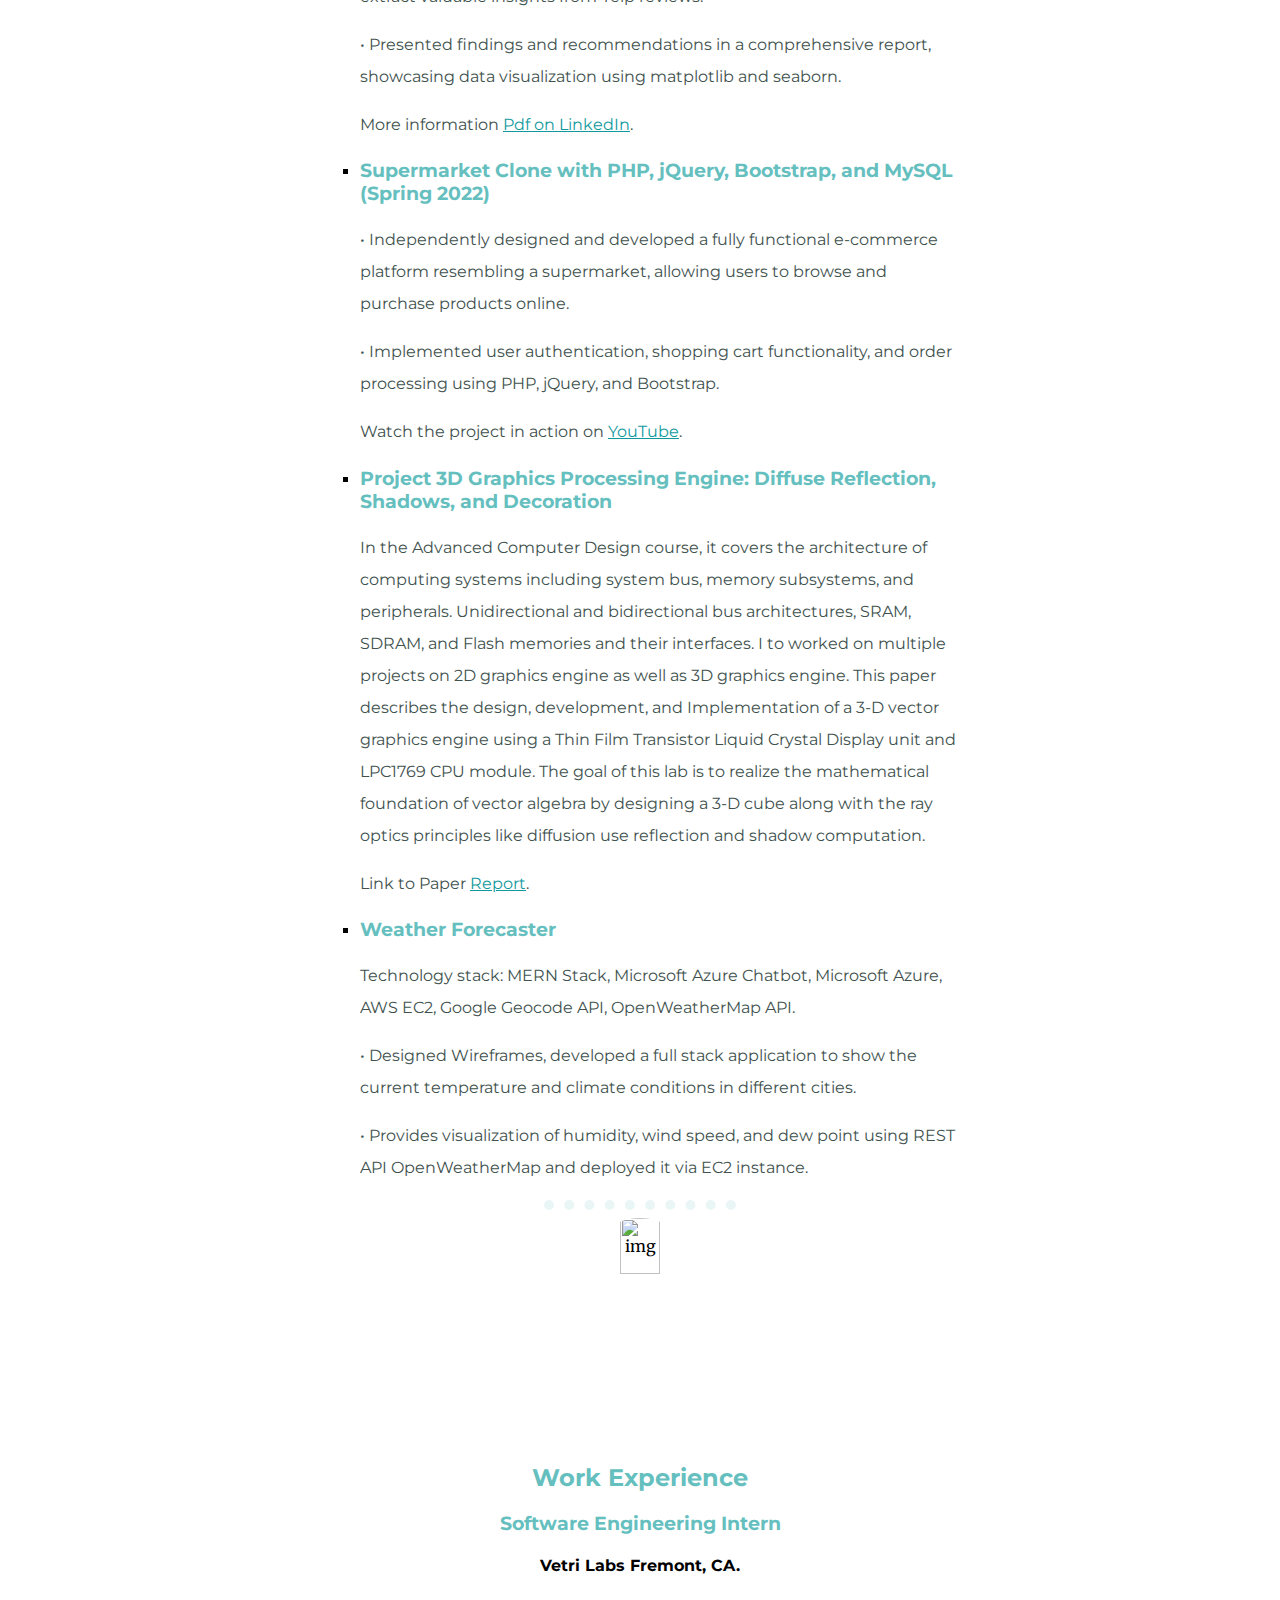
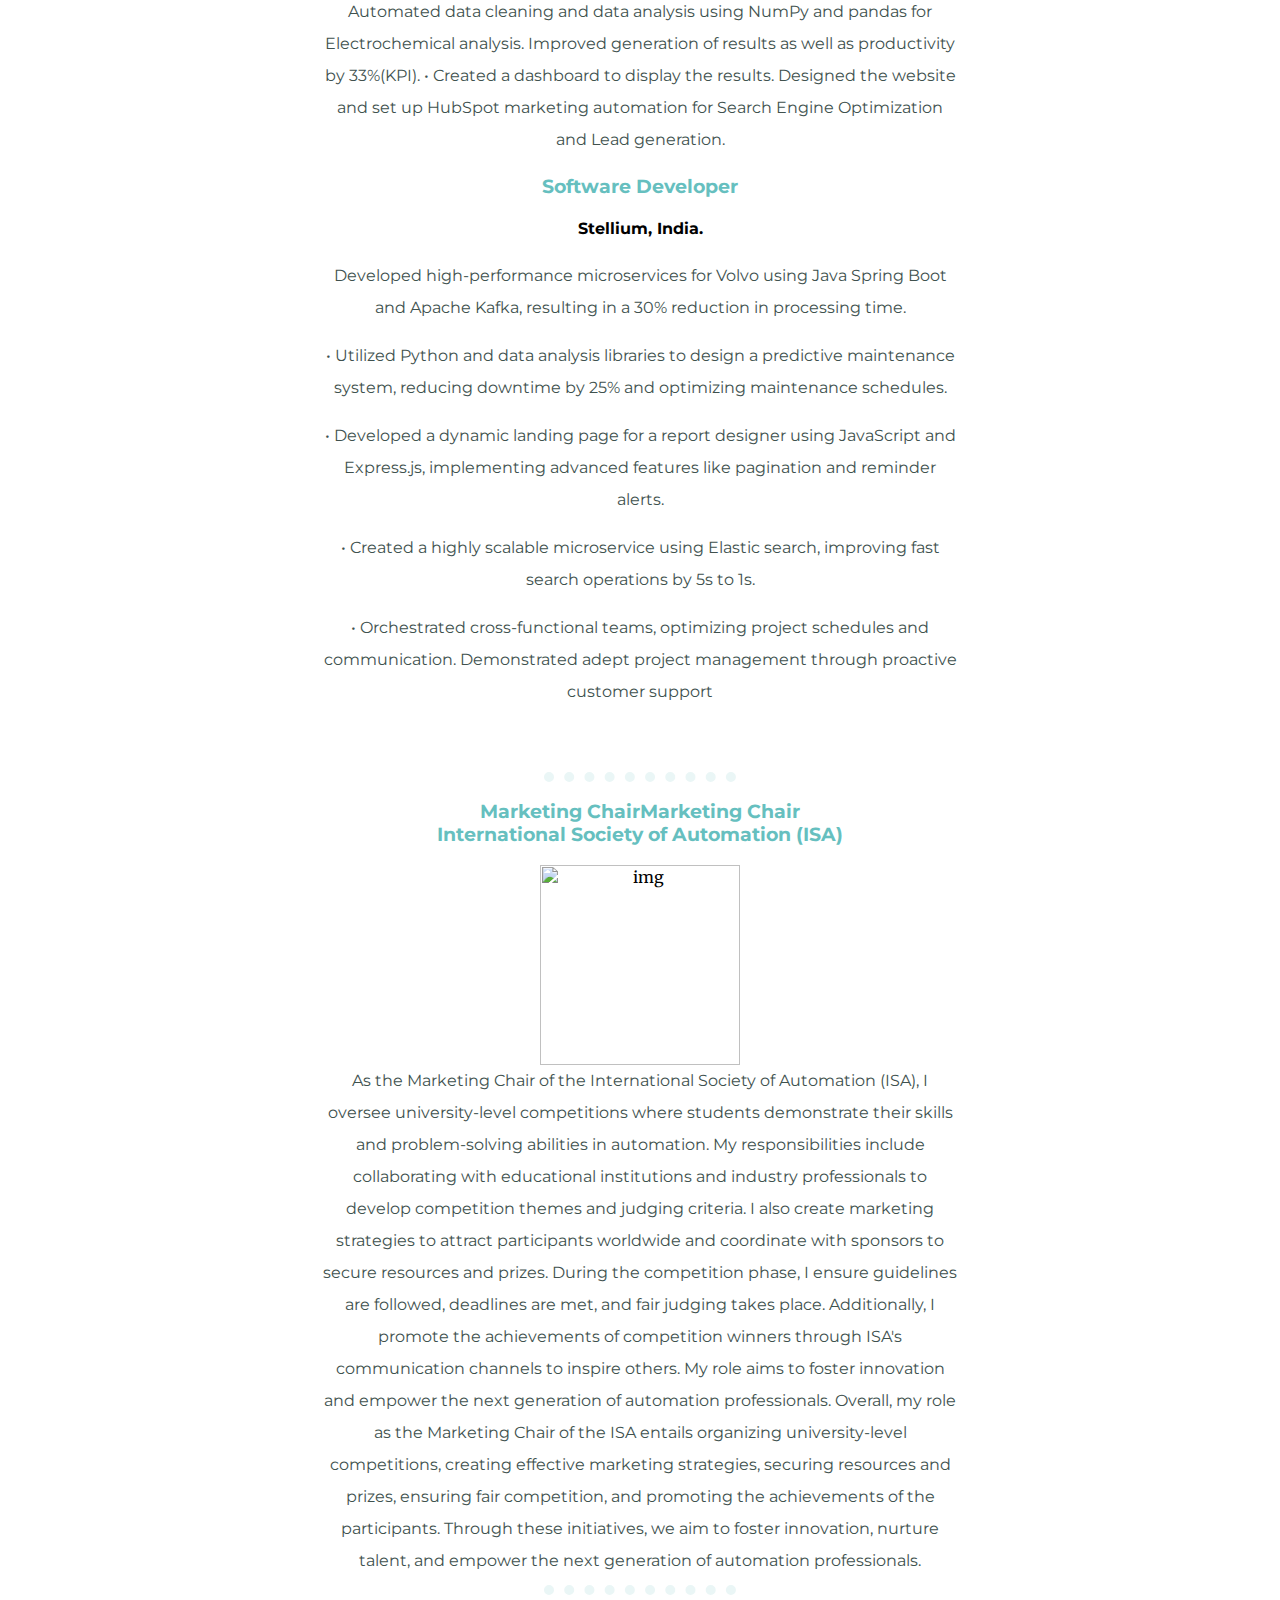
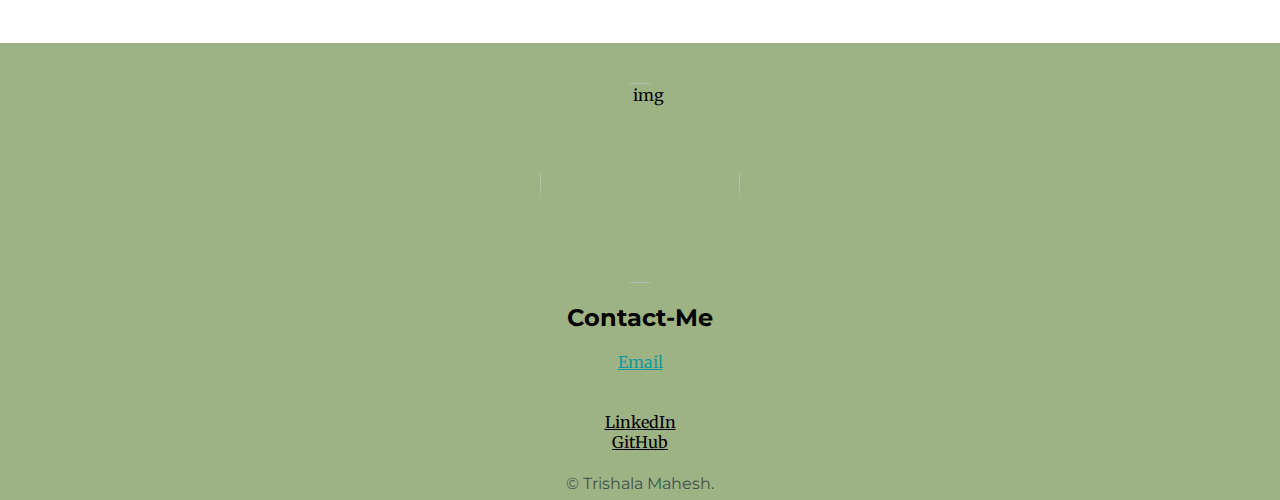
==== commit e6c380cf: "lastup" ====
--- a/index.html
+++ b/index.html
@@ -62,10 +62,11 @@
                     <h3>Bachelor of Engineering in Electronics & Instrumentation, GPA-8.5/10</h3>
                     <h4>  RVCE, Bengaluru, India.</h4>
                     <p class="wexp">Coursework: Computer Architecture, Computer Networking, Micro-controllers, VLSI Data acquisition, and Virtual Instrumentation.
-                  </p>
+                    </p>
                   </div>
           </div>
-        </div>  
+        </div> 
+        </div> 
           <br>
           <br>
           <hr>
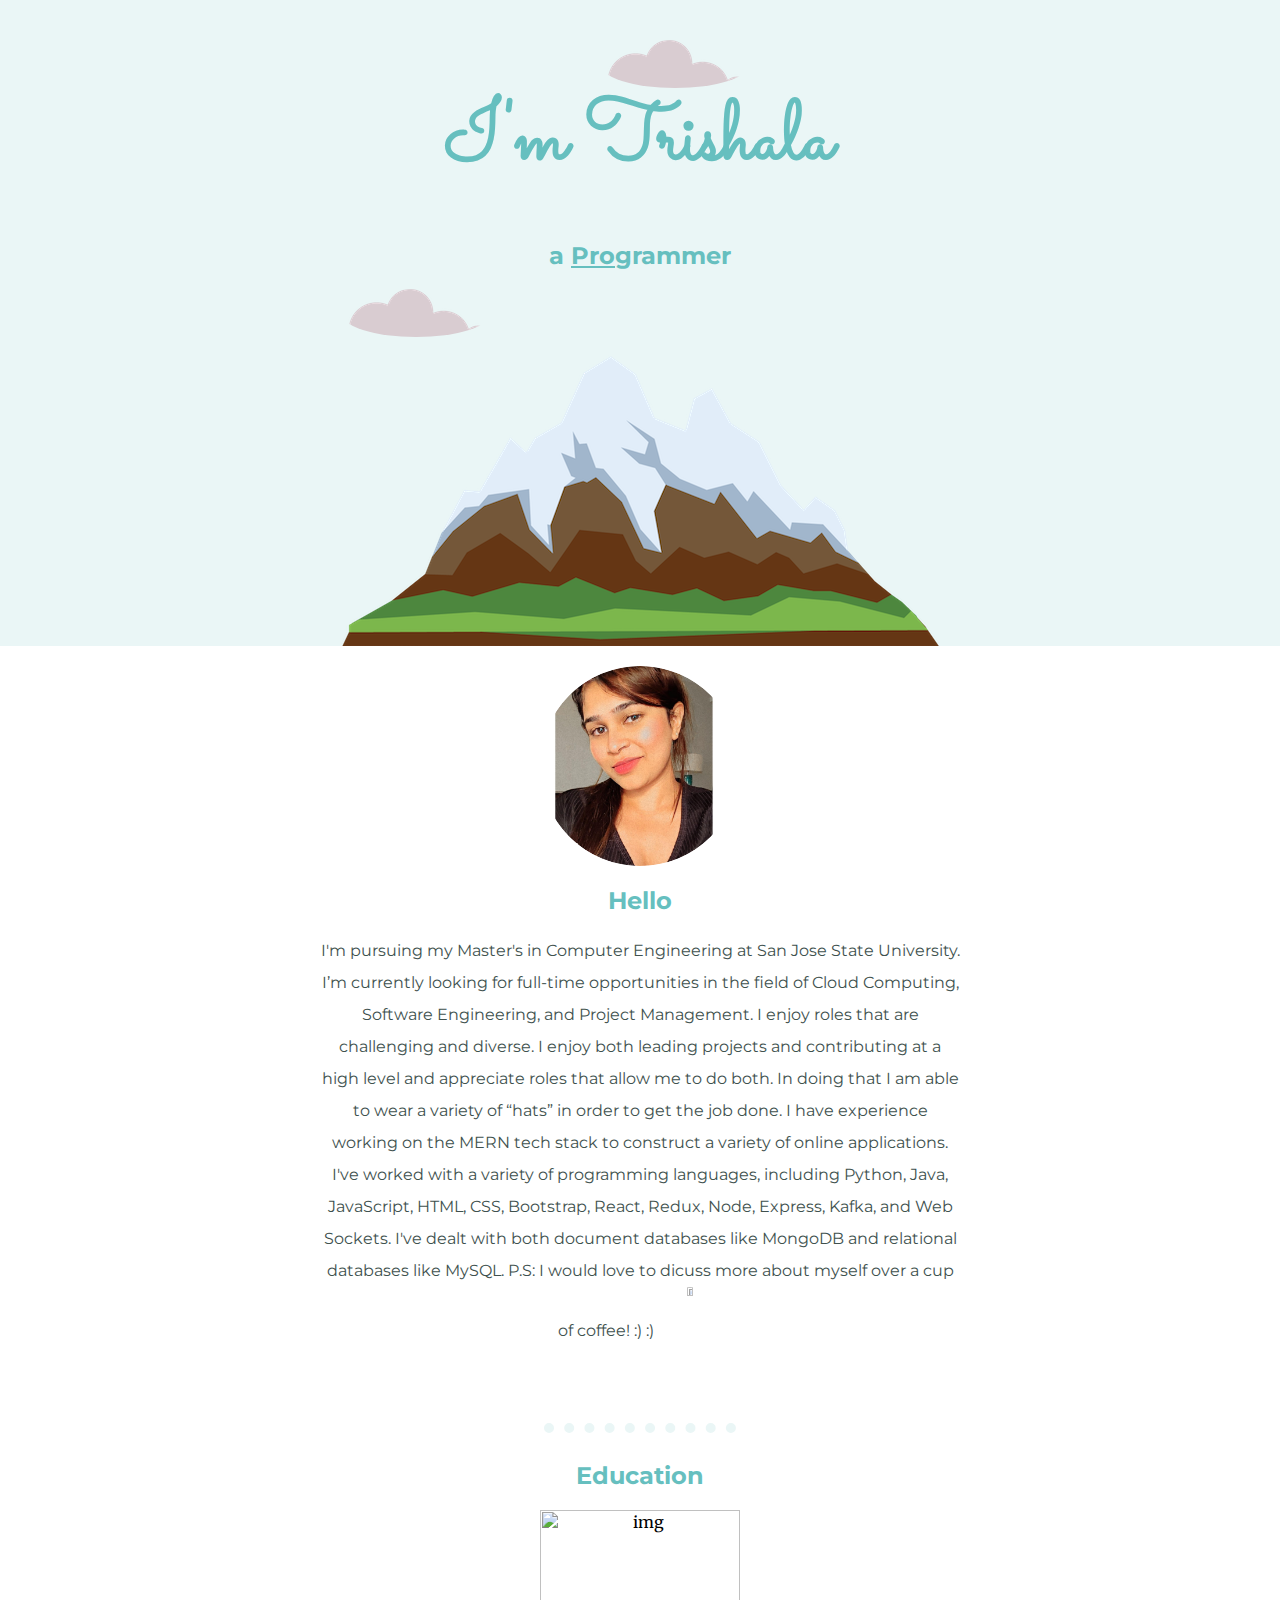
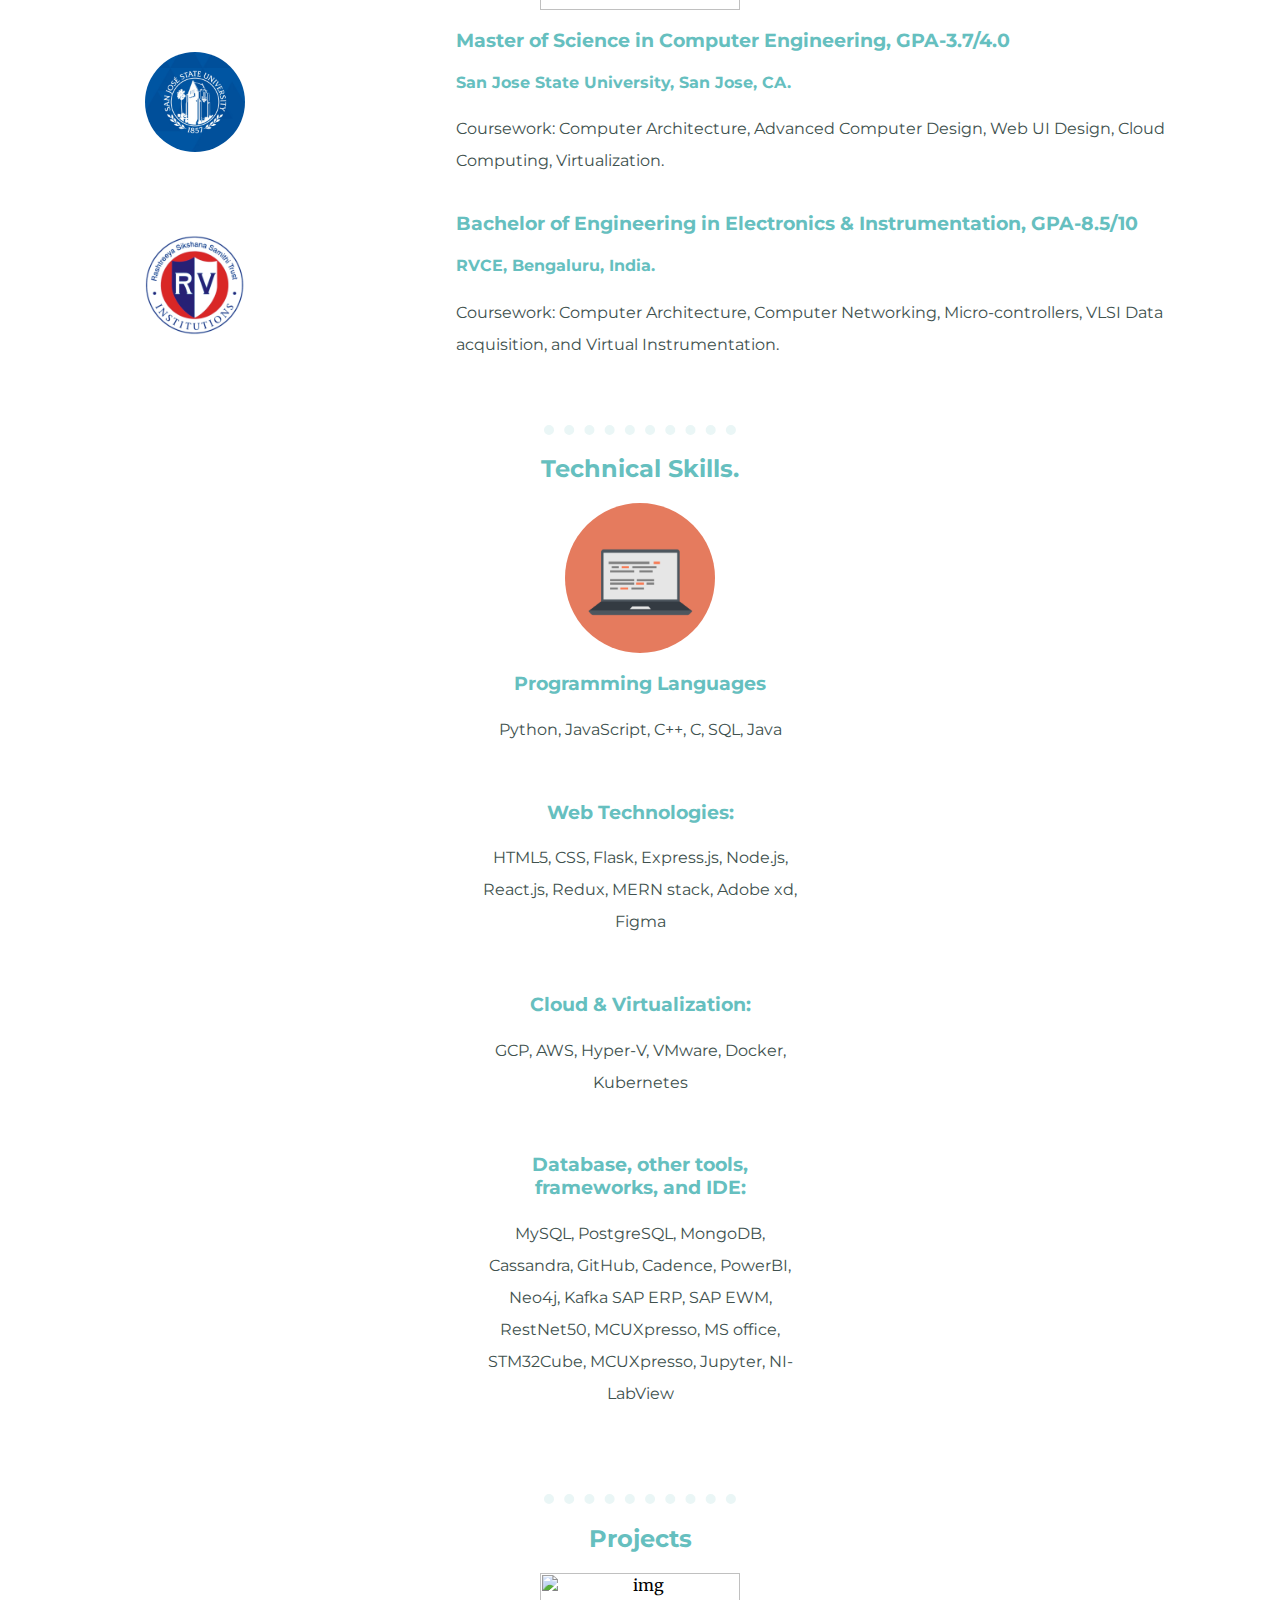
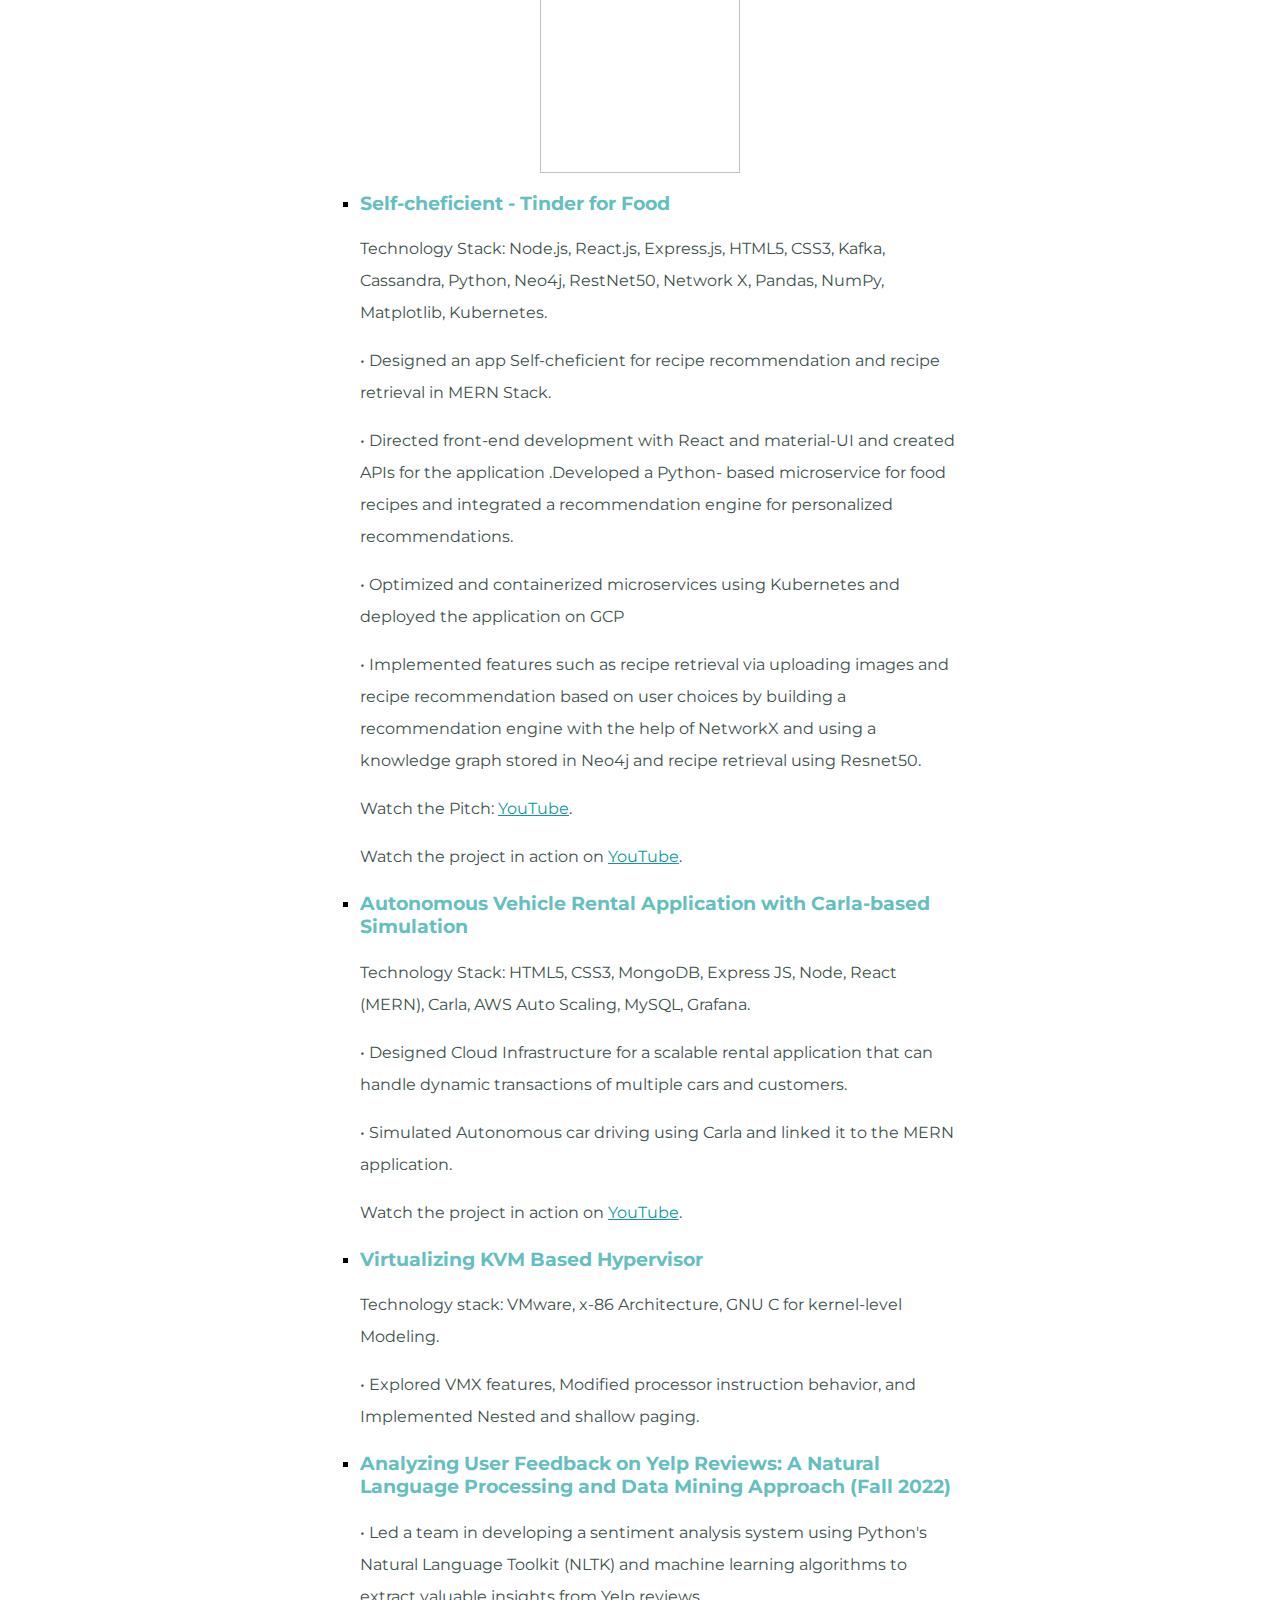
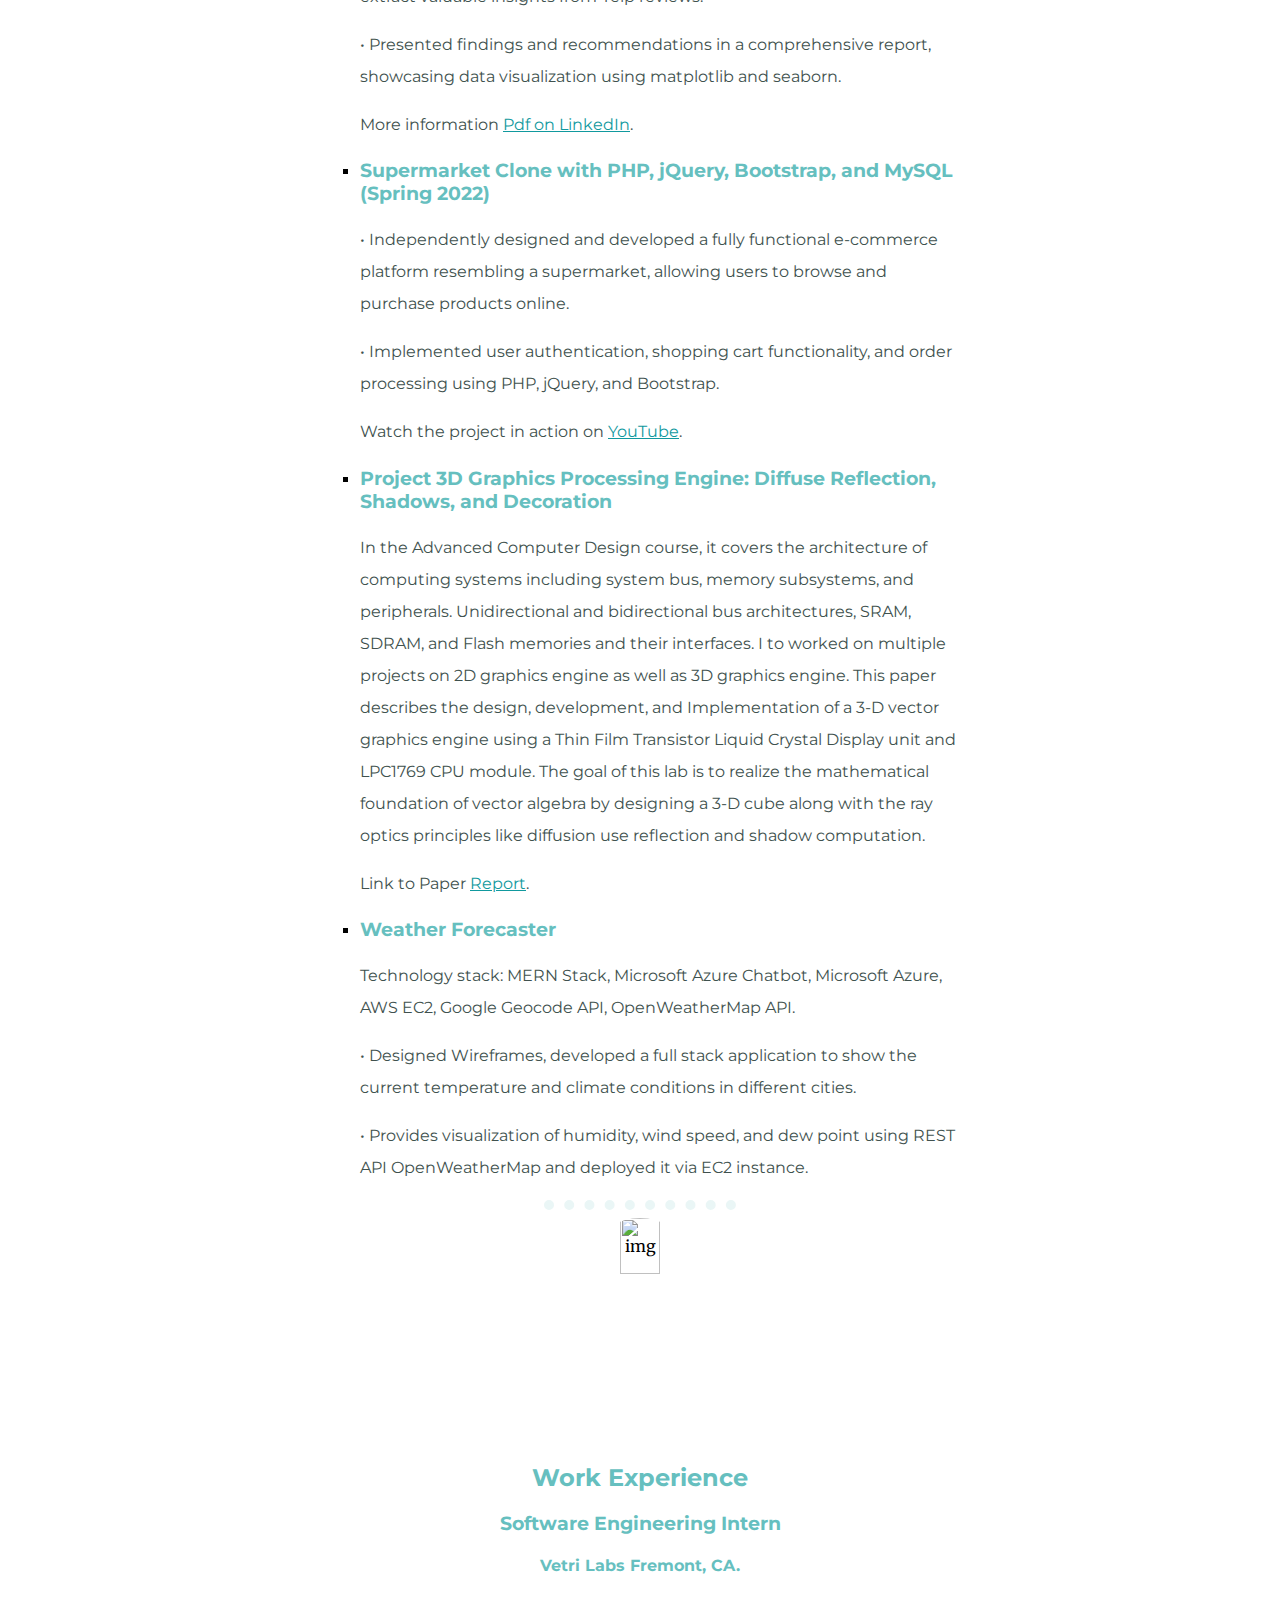
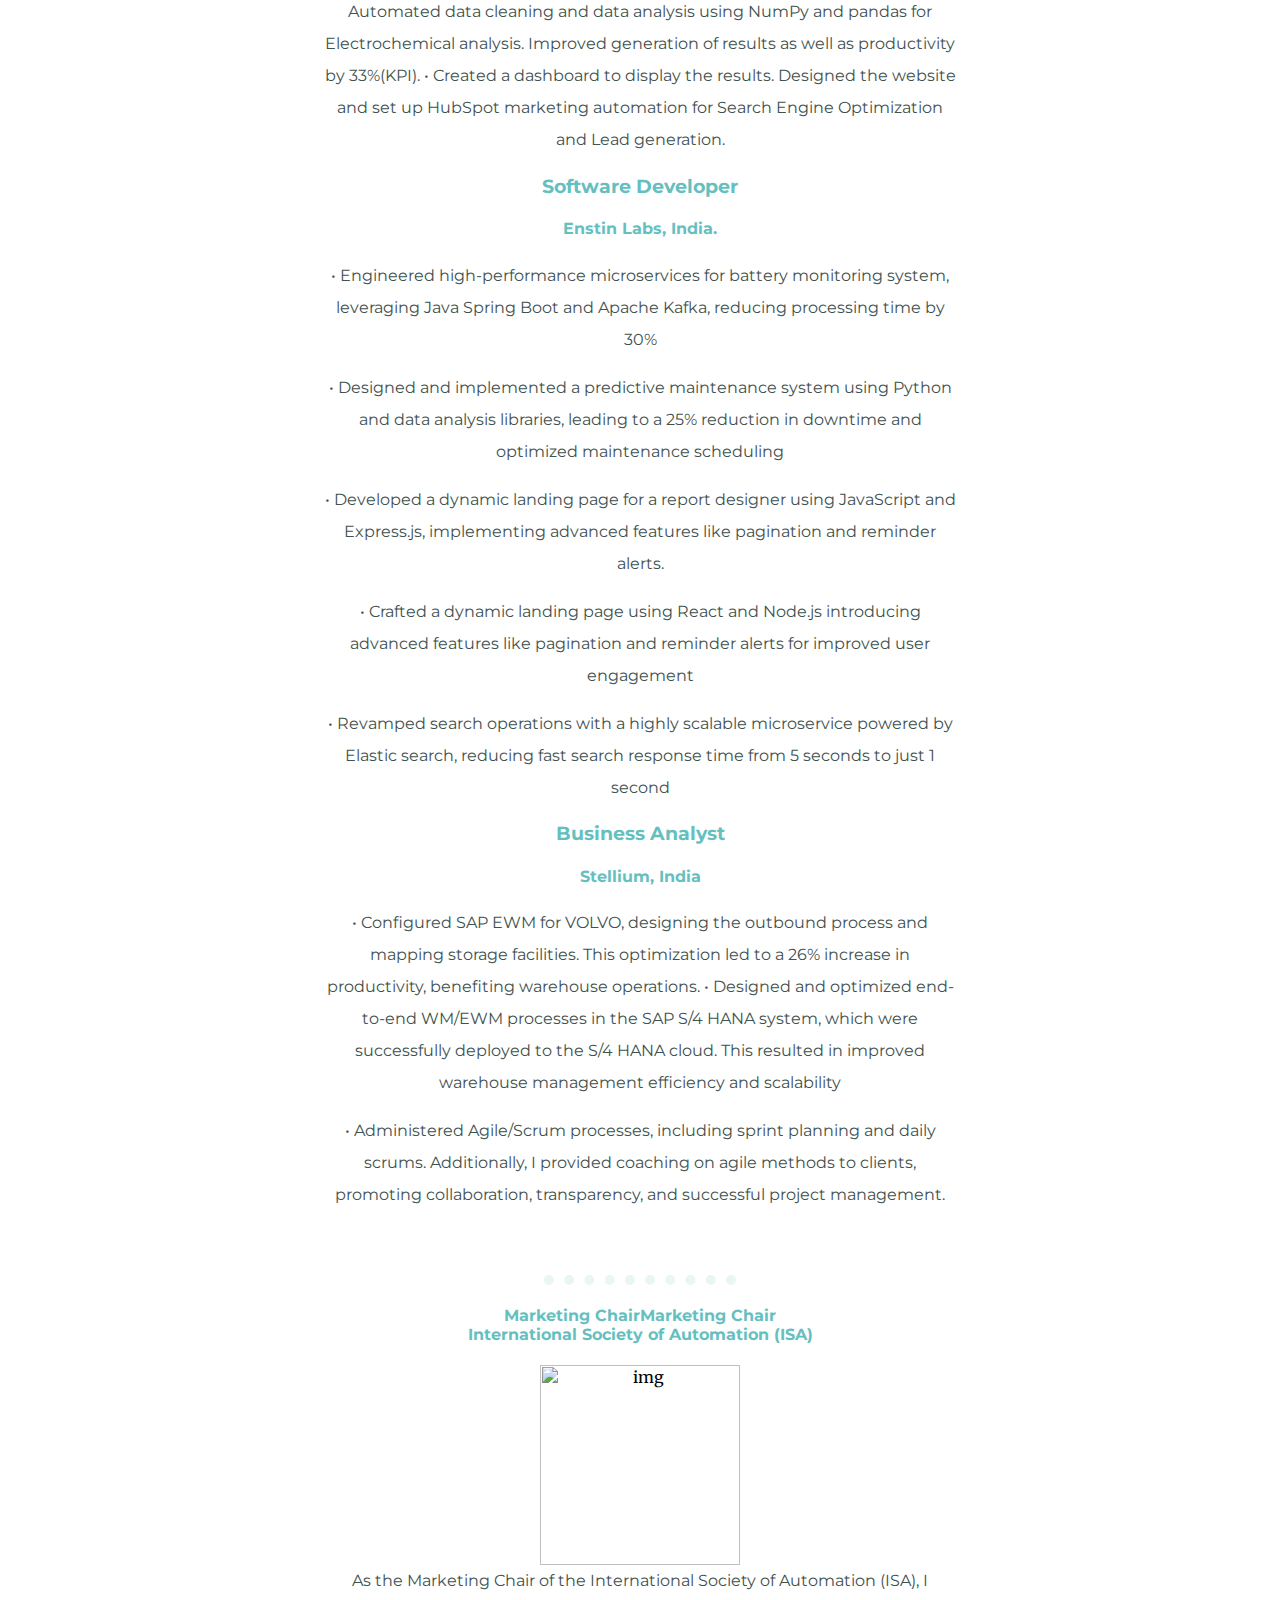
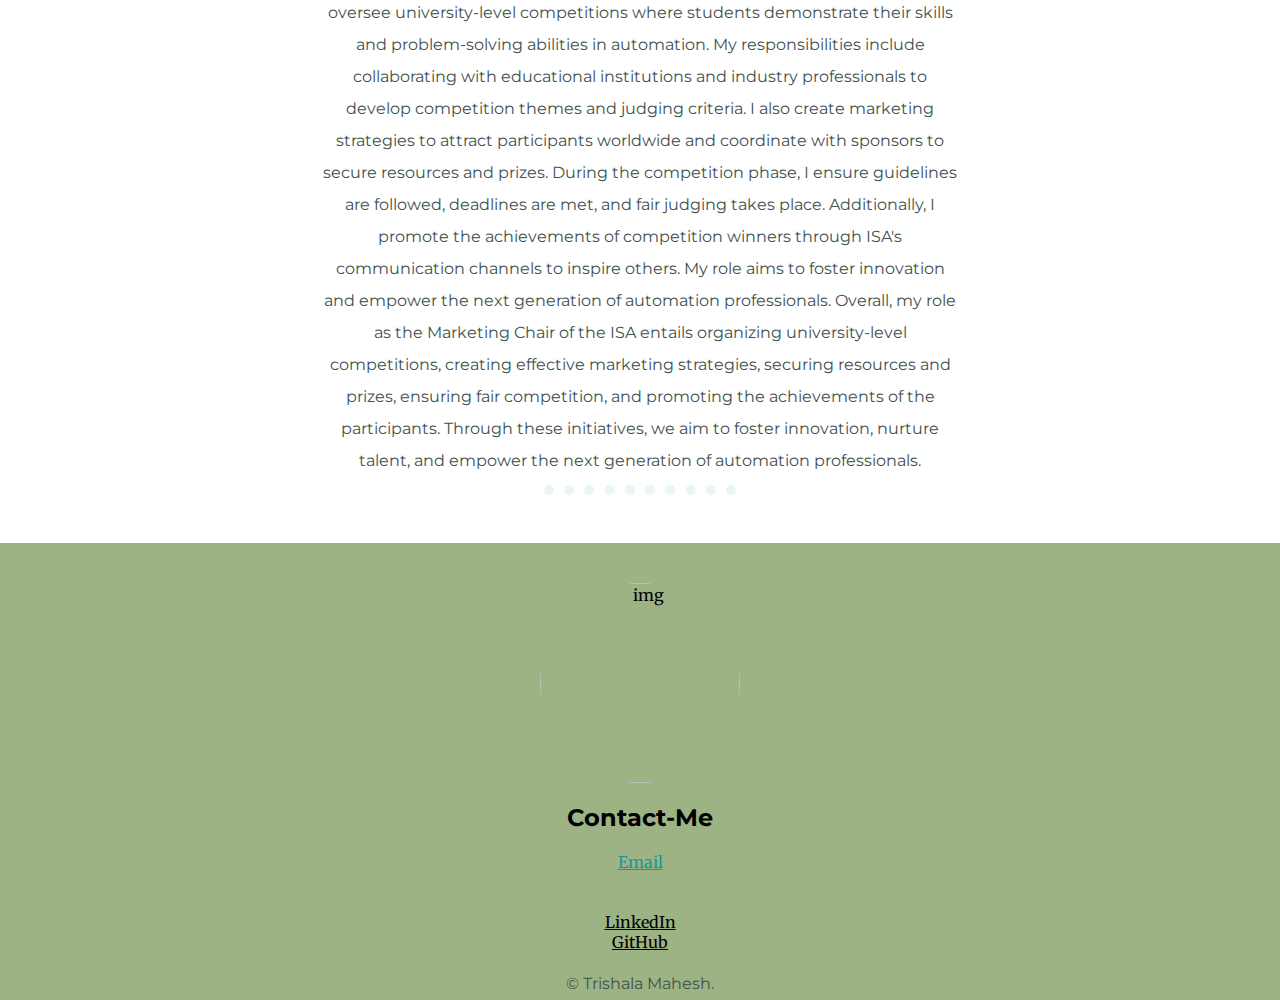
==== commit 2b697385: "finalv" ====
--- a/index.html
+++ b/index.html
@@ -191,20 +191,20 @@
             • Created a dashboard to display the results. Designed the website and set up HubSpot marketing automation for Search Engine
             Optimization and Lead generation.</p>
           <h3>Software Developer</h3>
-          <h4> Stellium, India.</h4>
+          <h4> Enstin Labs, India.</h4>
           <p class="wexp">
-            Developed high-performance microservices for Volvo using Java Spring Boot and Apache Kafka, resulting in a 30%
-reduction in processing time.<p>
-• Utilized Python and data analysis libraries to design a predictive maintenance system, reducing downtime by 25% and
-optimizing maintenance schedules.</p>
+            •	Engineered high-performance microservices for battery monitoring system, leveraging Java Spring Boot and Apache Kafka, reducing processing time by 30%<p>
+              •	Designed and implemented a predictive maintenance system using Python and data analysis libraries, leading to a 25% reduction in downtime and optimized maintenance scheduling</p>
 <p>
 • Developed a dynamic landing page for a report designer using JavaScript and Express.js, implementing advanced
 features like pagination and reminder alerts.</p><p>
-• Created a highly scalable microservice using Elastic search, improving fast search operations by 5s to 1s.</p><p>
-• Orchestrated cross-functional teams, optimizing project schedules and communication. Demonstrated adept project
-management through proactive customer support</p>
-           
-         
+  •	Crafted a dynamic landing page using React and Node.js introducing advanced features like pagination and reminder alerts for improved user engagement</p><p>
+ •	Revamped search operations with a highly scalable microservice powered by Elastic search, reducing fast search response time from 5 seconds to just 1 second</p>
+ <h3>Business Analyst</h3>
+ <h4> Stellium, India</h4>
+ <p class="wexp">• Configured SAP EWM for VOLVO, designing the outbound process and mapping storage facilities. This optimization led to a 26% increase in productivity, benefiting warehouse operations.
+  • Designed and optimized end-to-end WM/EWM processes in the SAP S/4 HANA system, which were successfully deployed to the S/4 HANA cloud. This resulted in improved warehouse management efficiency and scalability</p>
+         <p class="wexp"> • Administered Agile/Scrum processes, including sprint planning and daily scrums. Additionally, I provided coaching on agile methods to clients, promoting collaboration, transparency, and successful project management.</p>
         </div>
     
        <br><br>
@@ -212,9 +212,9 @@
       <hr >
       <div class="Position of Responsibilty">
    
-      <h3>
+      <h4>
         Marketing ChairMarketing Chair<br>
-        International Society of Automation (ISA)</h3>
+        International Society of Automation (ISA)</h4>
         <div class="Bac">
           <img class="mount" src="https://www.themanufacturinginstitute.org/wp-content/uploads/2020/04/Interational-Society-of-Automation-logo.png" alt="img" width="200"
           height="200">
--- a/css/styles.css
+++ b/css/styles.css
@@ -33,6 +33,7 @@
 }
 h4{
     font-family: 'Montserrat', sans-serif;
+    color: #66BFBF;
 }
 p{
     font-family: 'Montserrat', sans-serif;
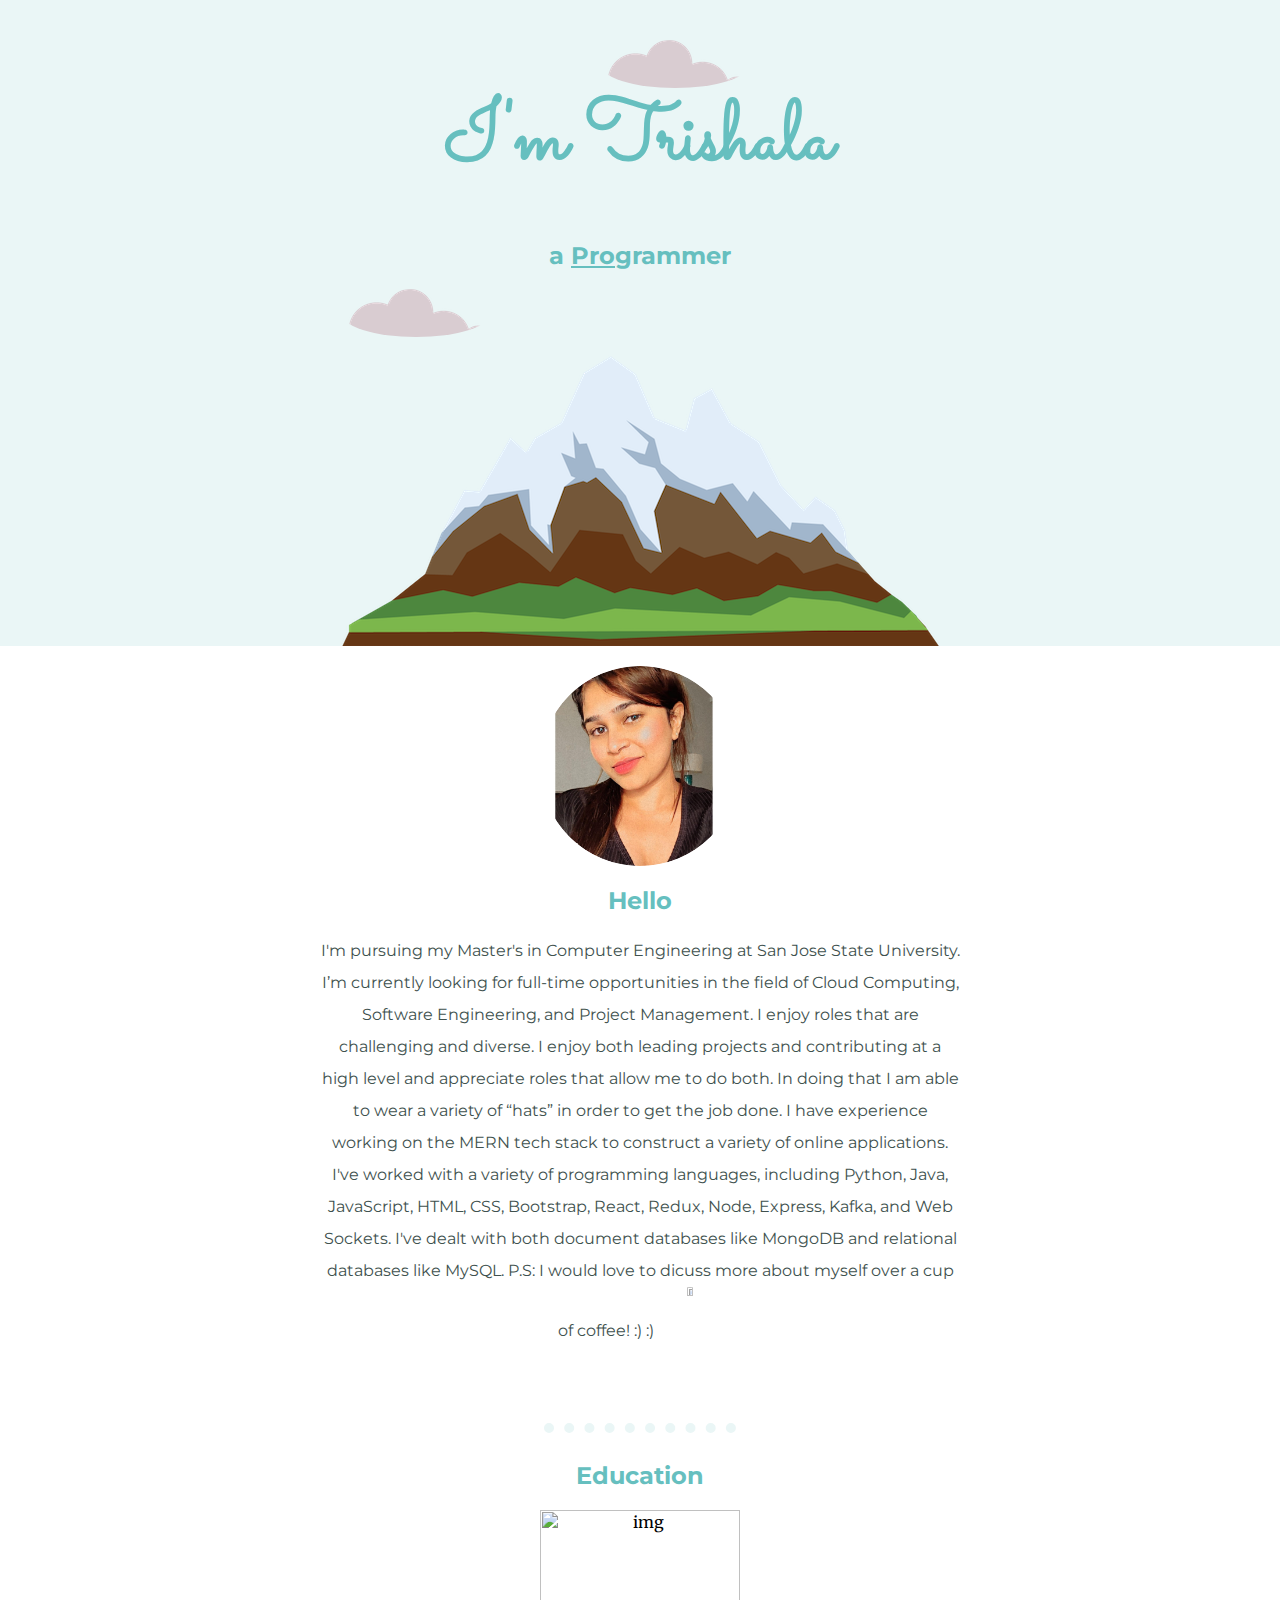
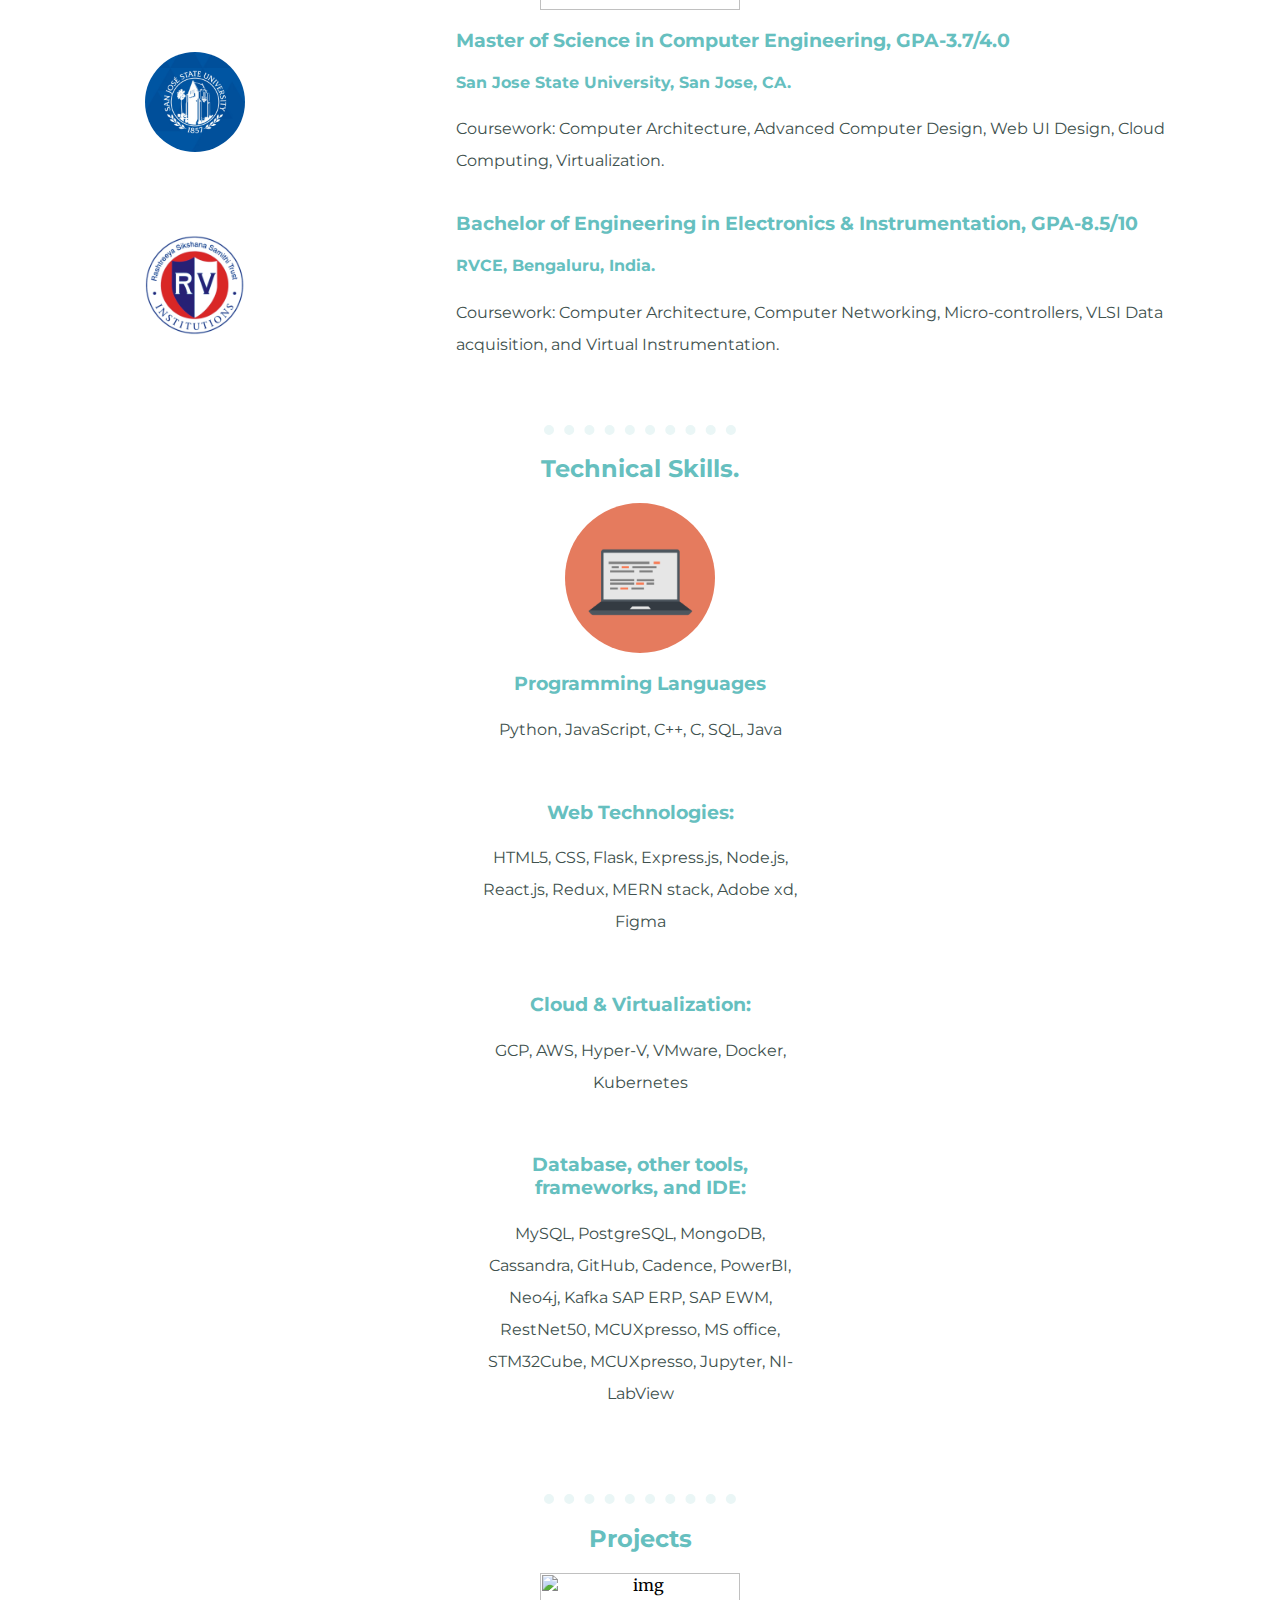
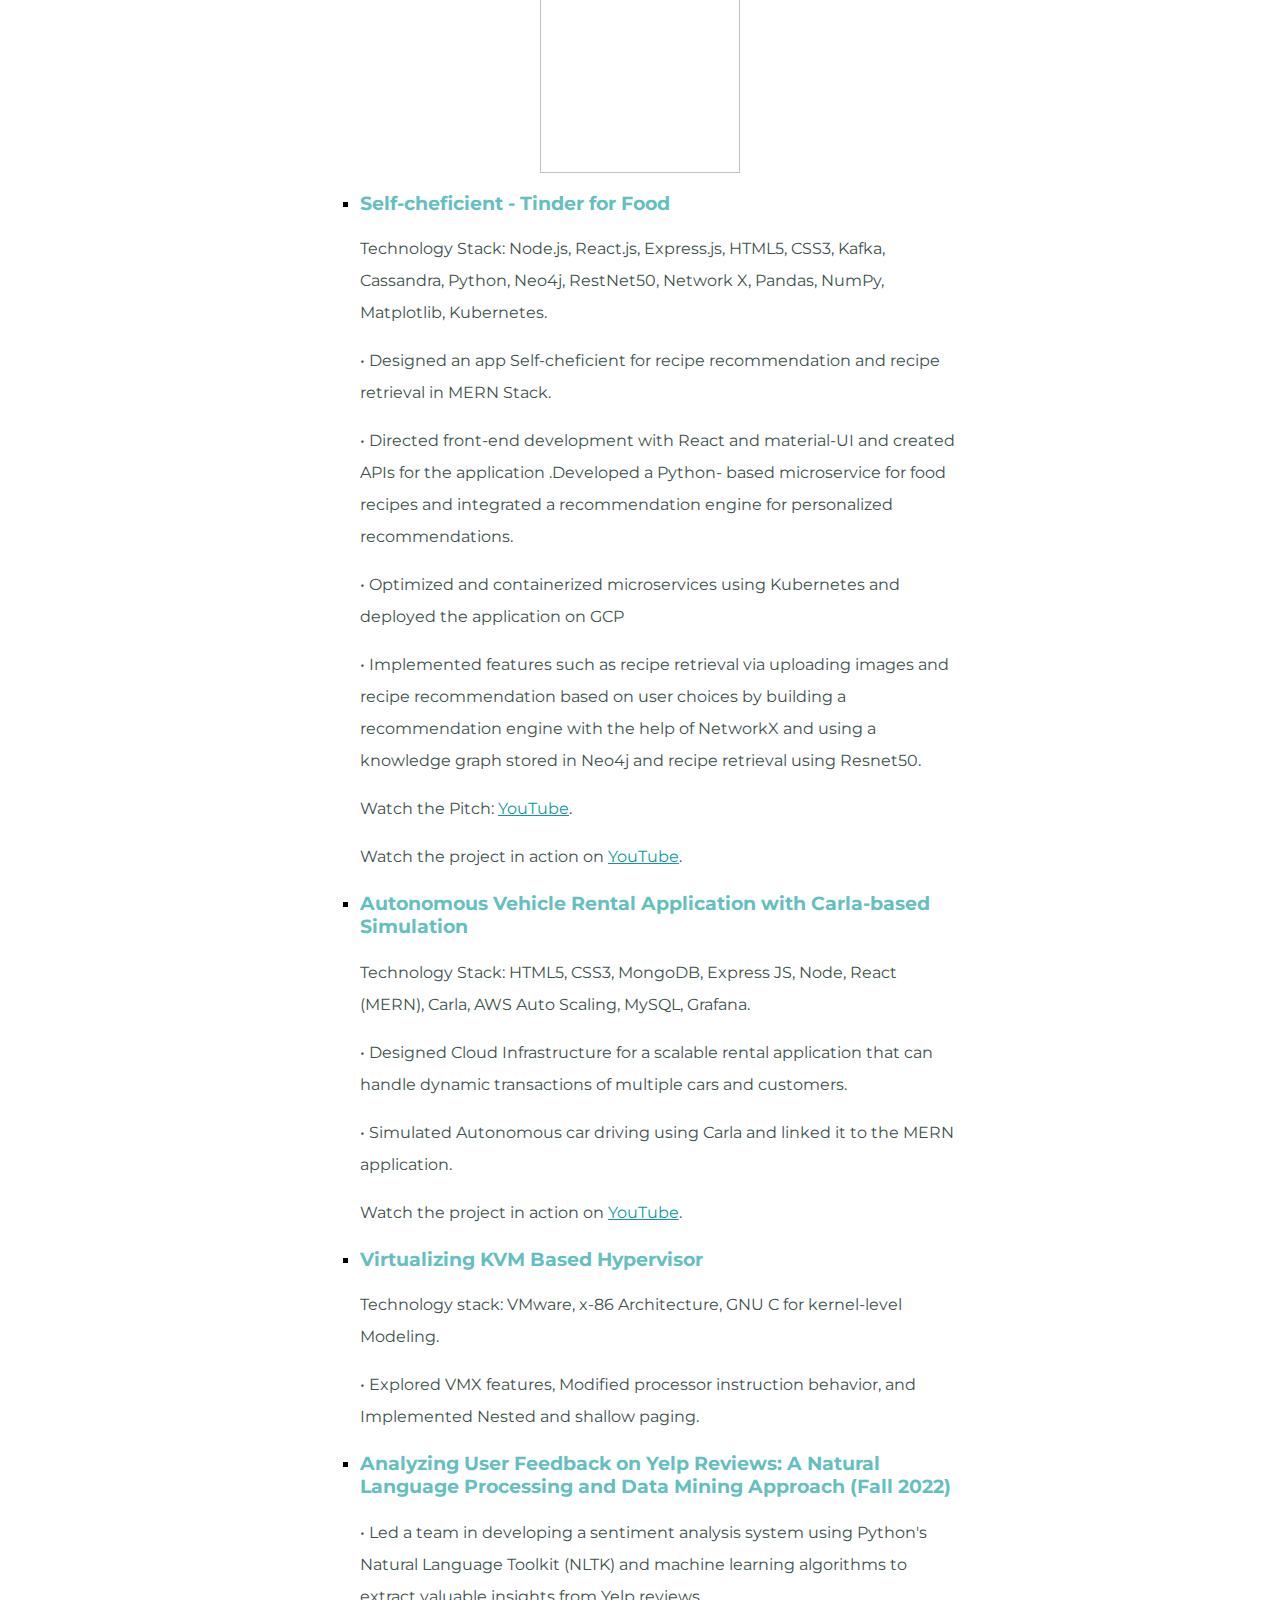
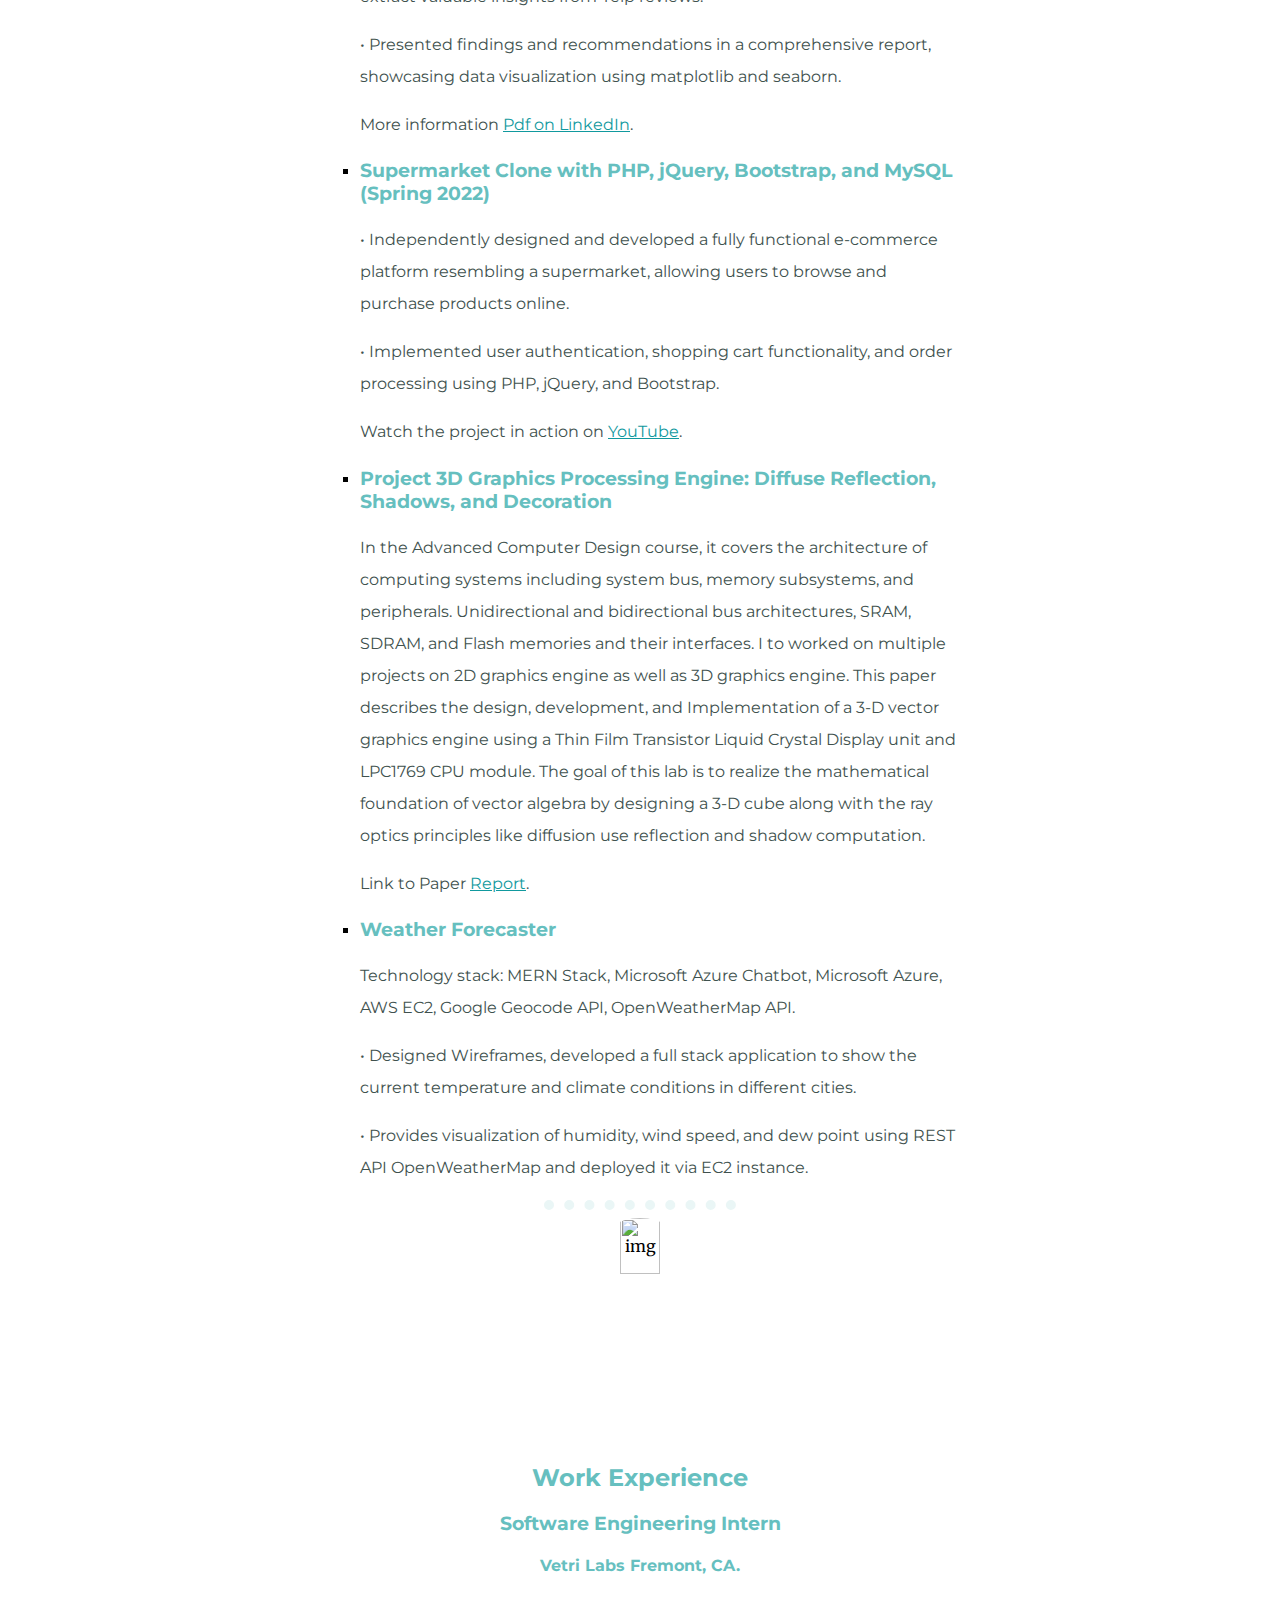
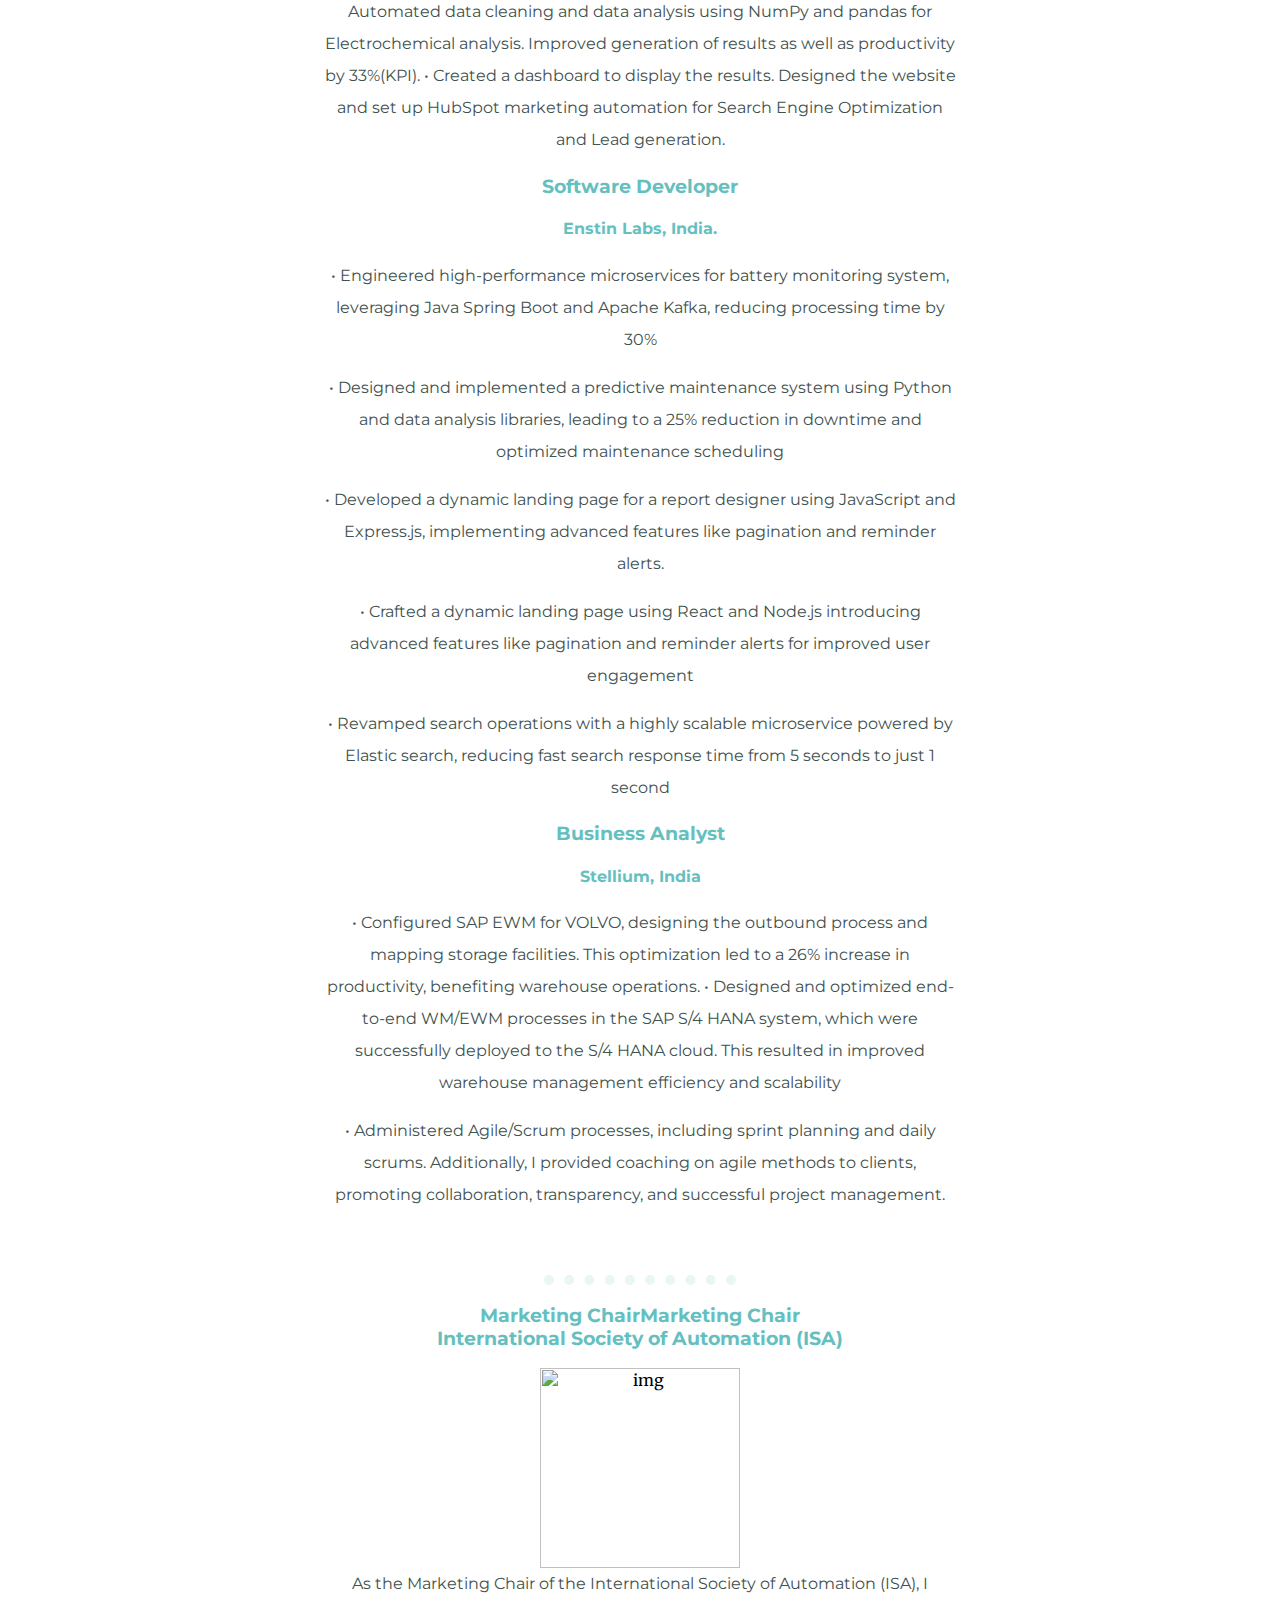
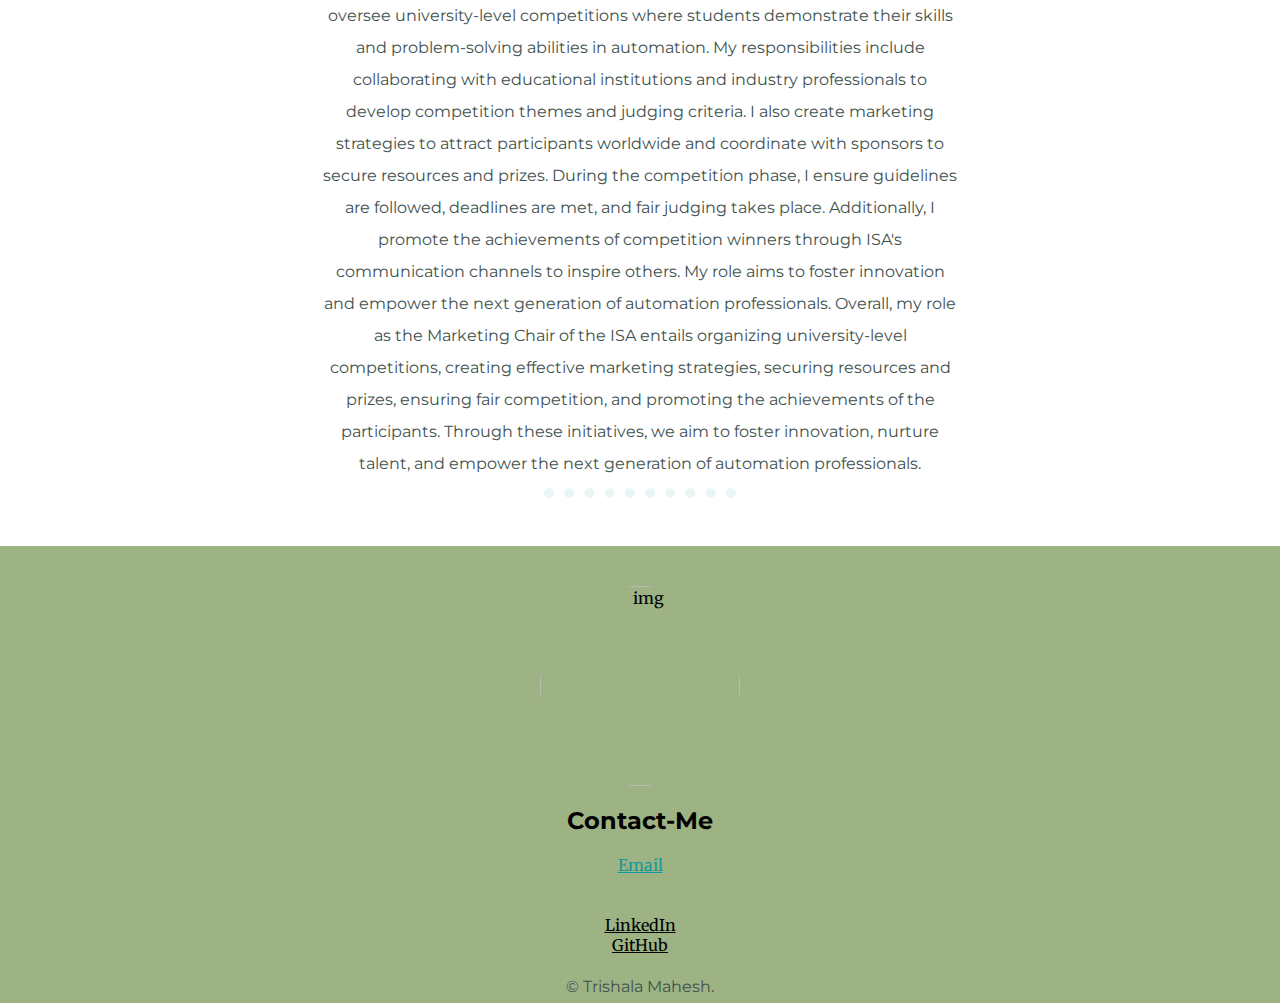
==== commit 6598bb8b: "Update index.html" ====
--- a/index.html
+++ b/index.html
@@ -212,9 +212,9 @@
       <hr >
       <div class="Position of Responsibilty">
    
-      <h4>
+      <h3>
         Marketing ChairMarketing Chair<br>
-        International Society of Automation (ISA)</h4>
+        International Society of Automation (ISA)</h3>
         <div class="Bac">
           <img class="mount" src="https://www.themanufacturinginstitute.org/wp-content/uploads/2020/04/Interational-Society-of-Automation-logo.png" alt="img" width="200"
           height="200">
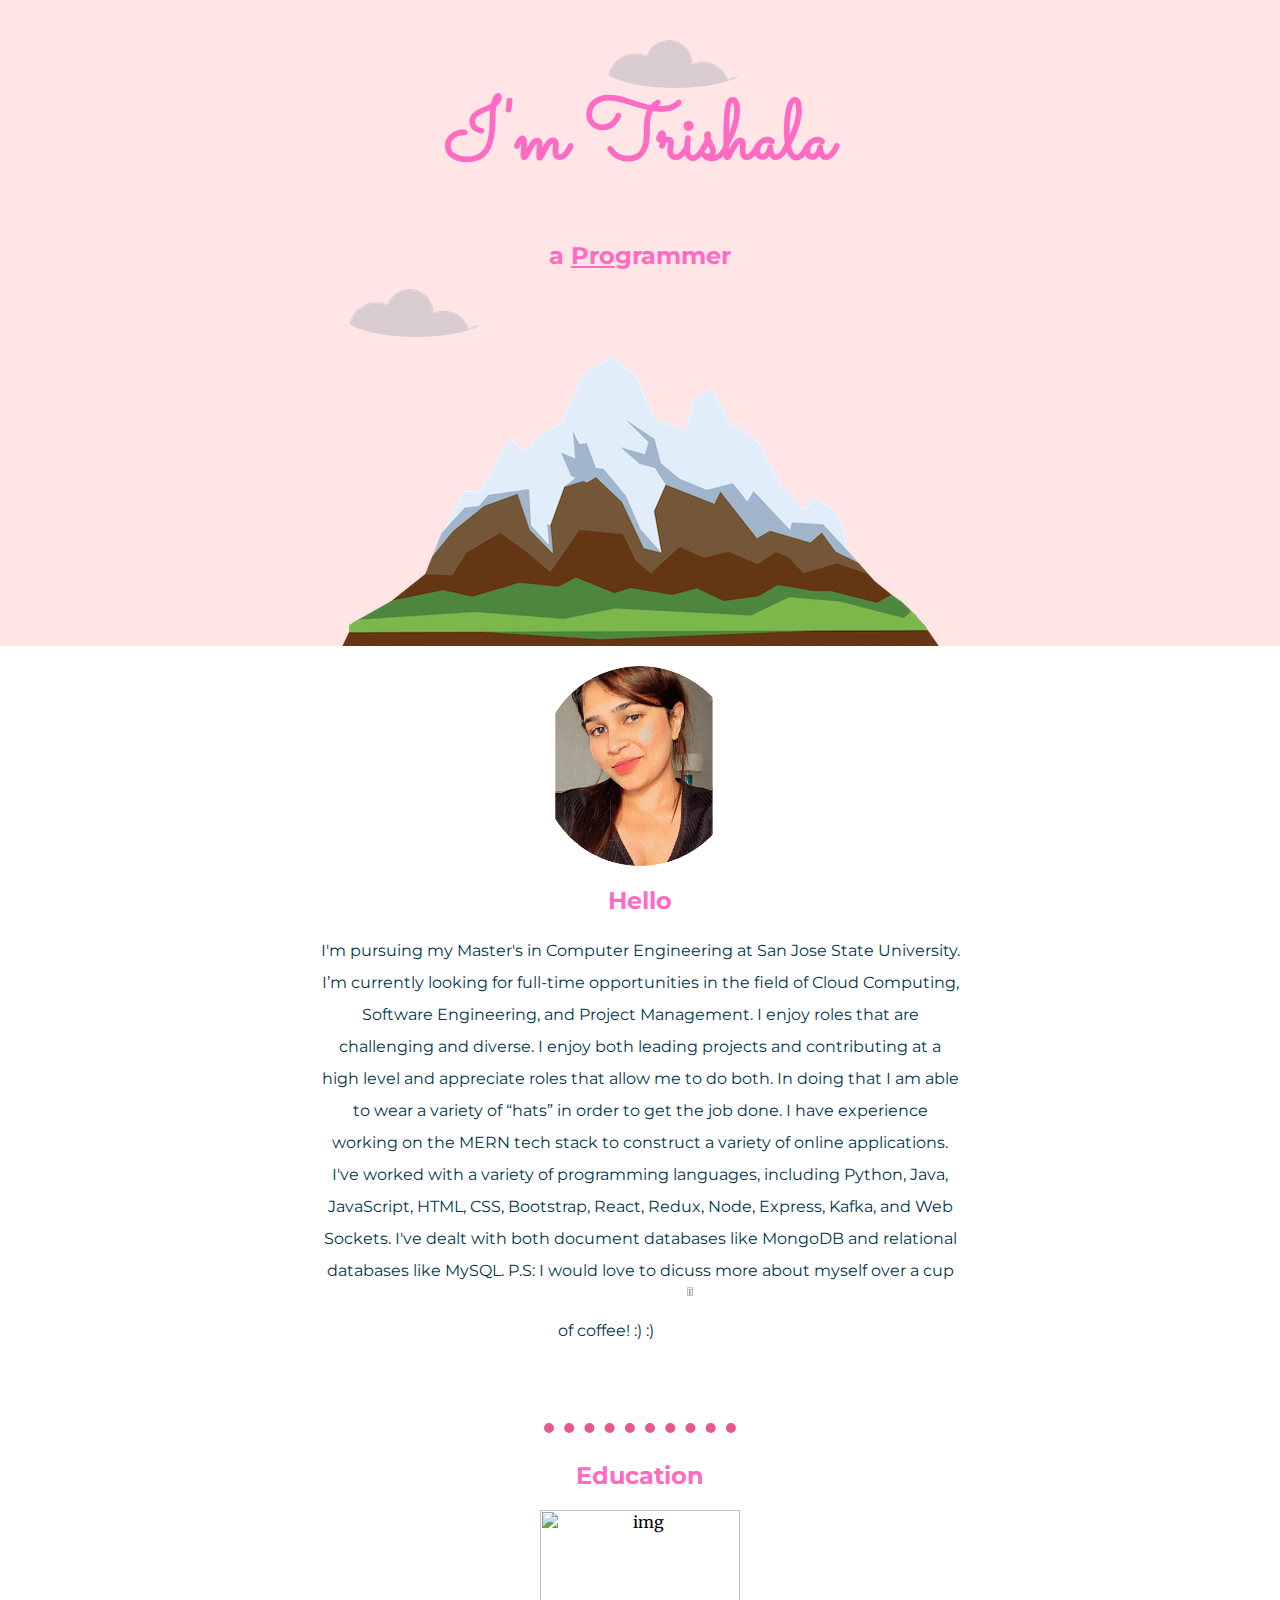
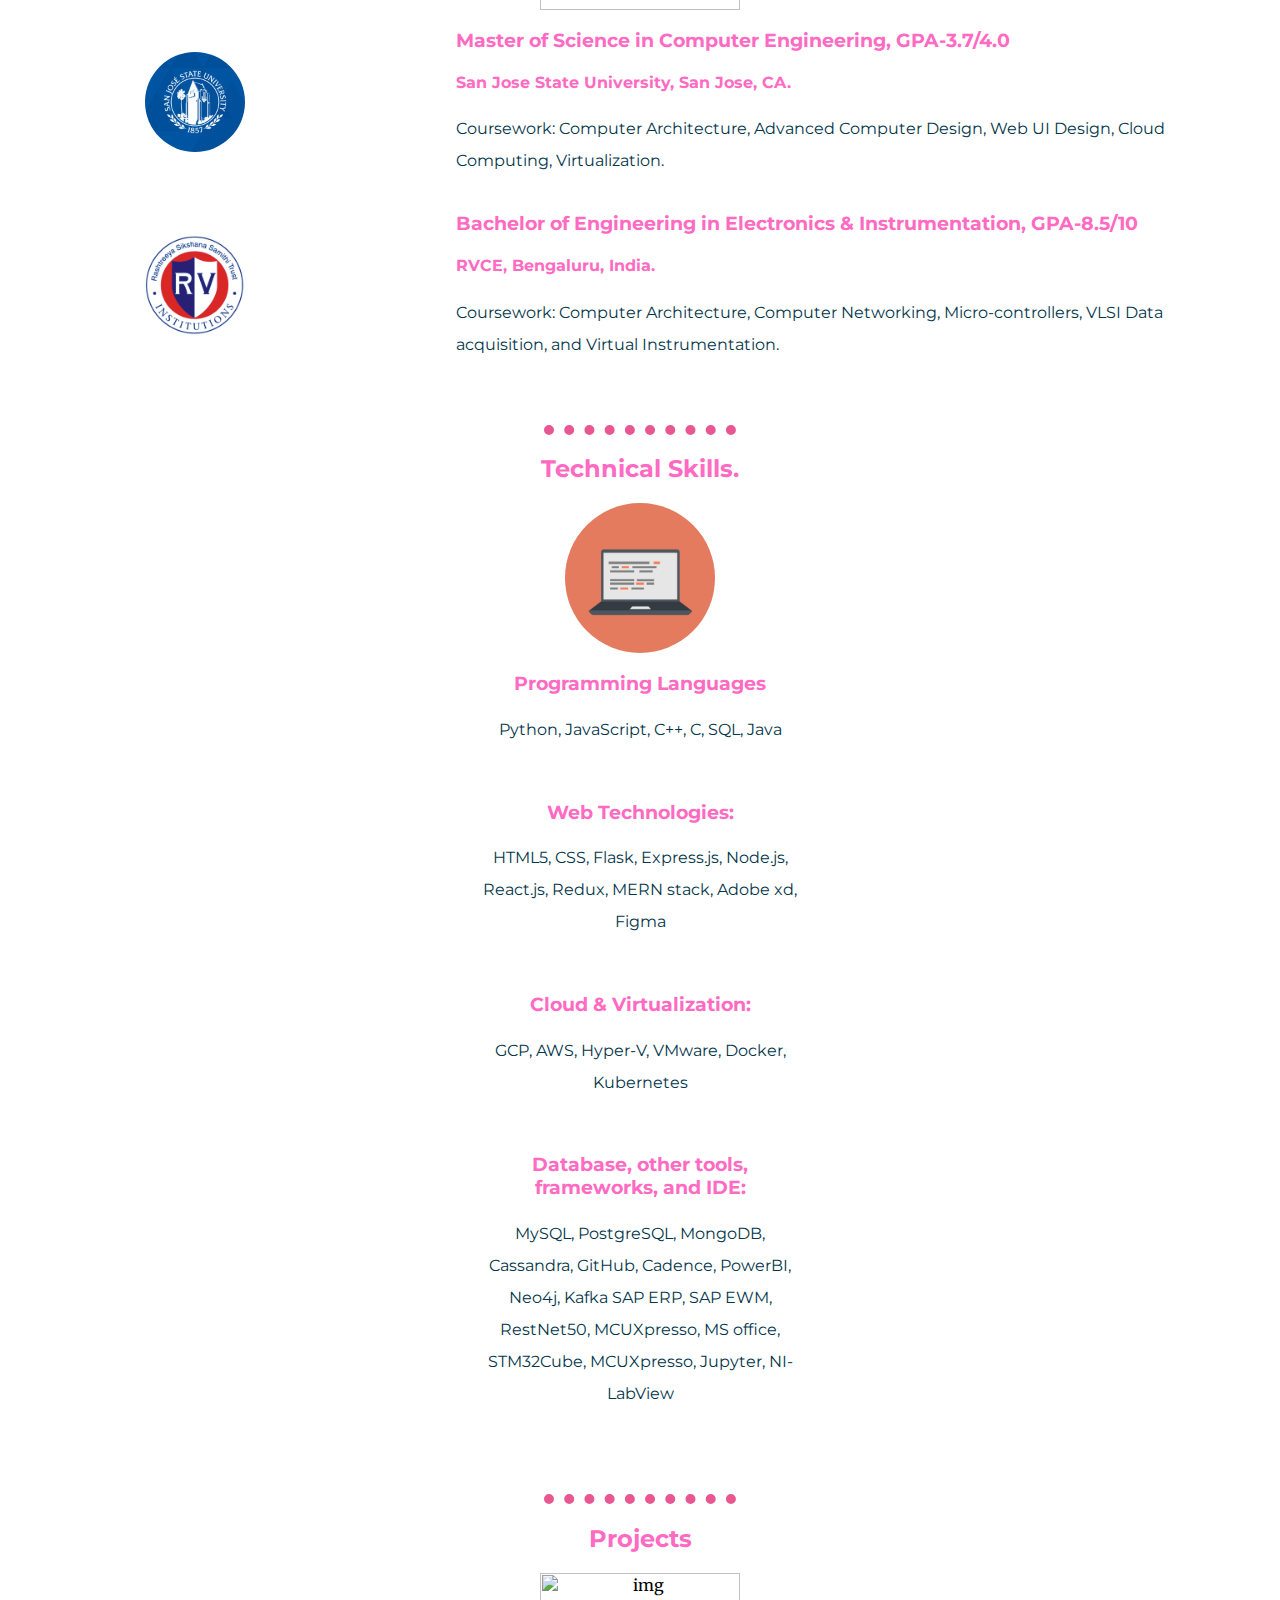
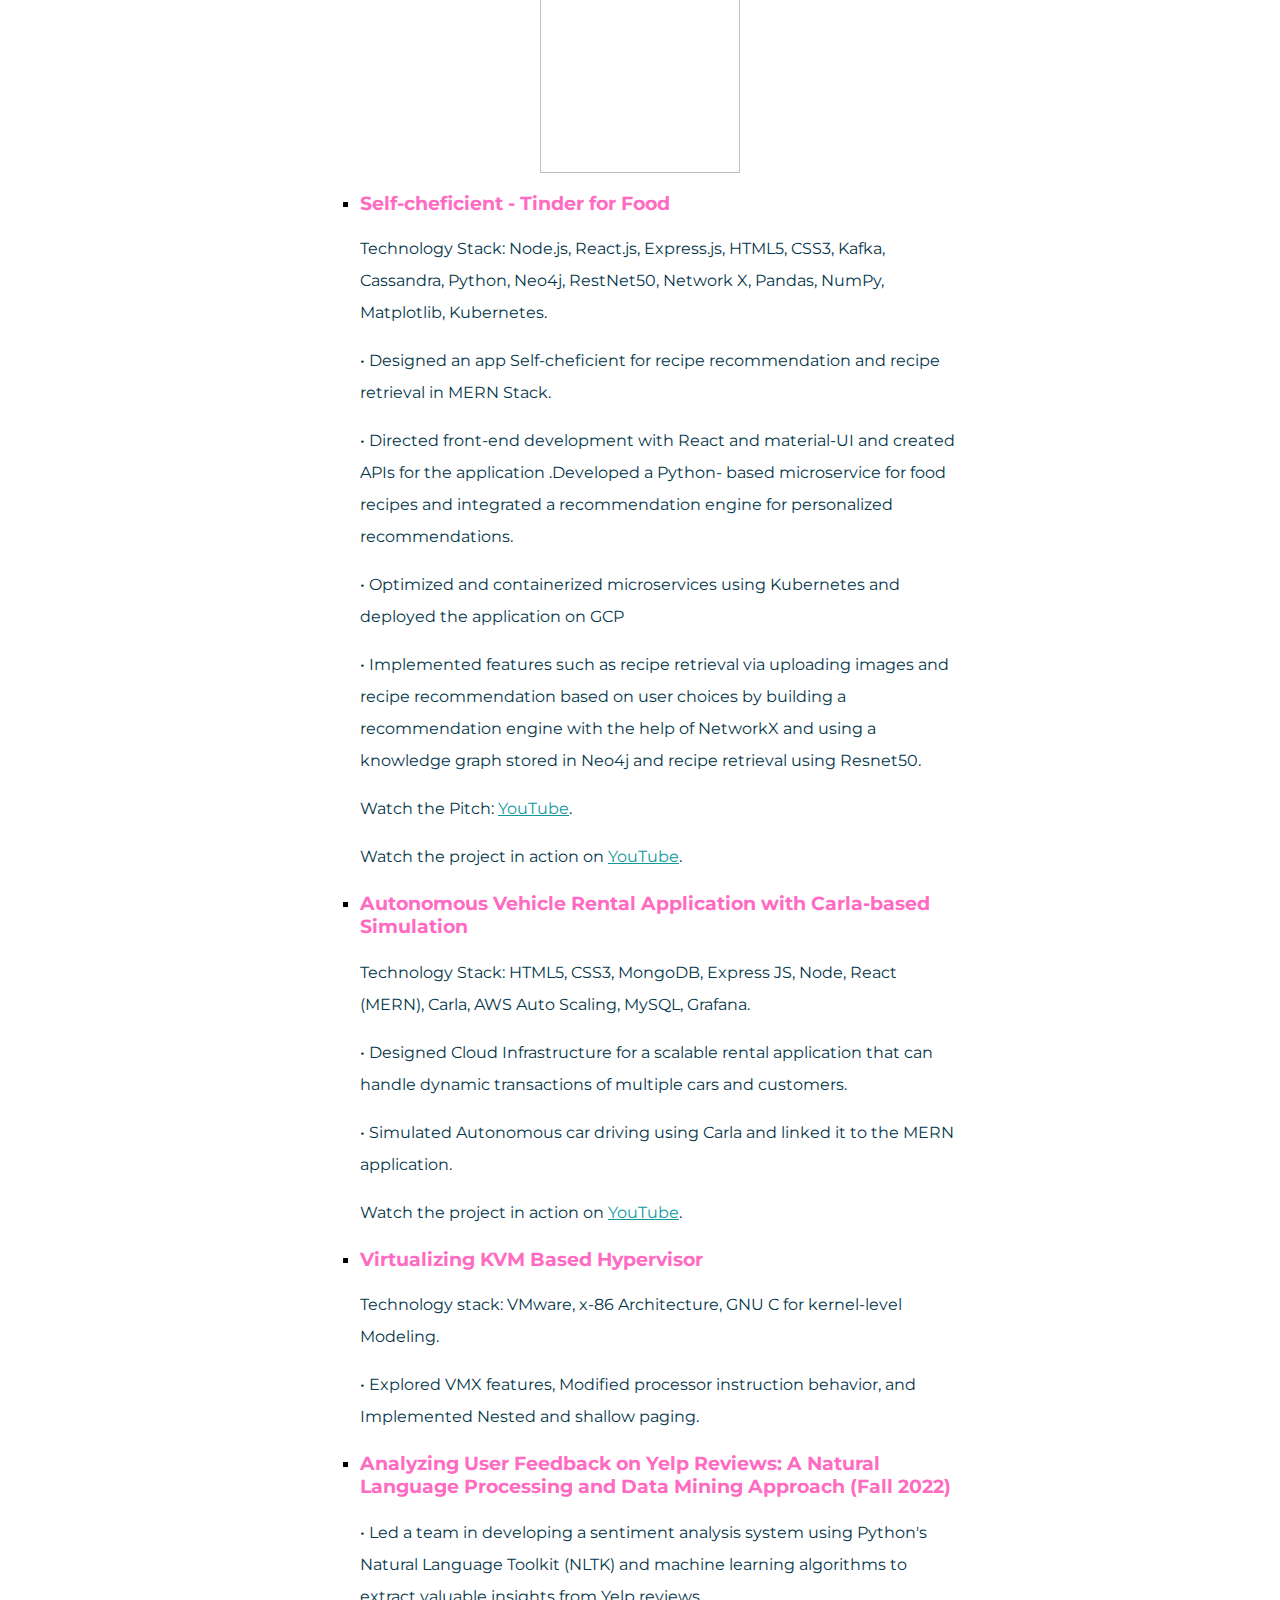
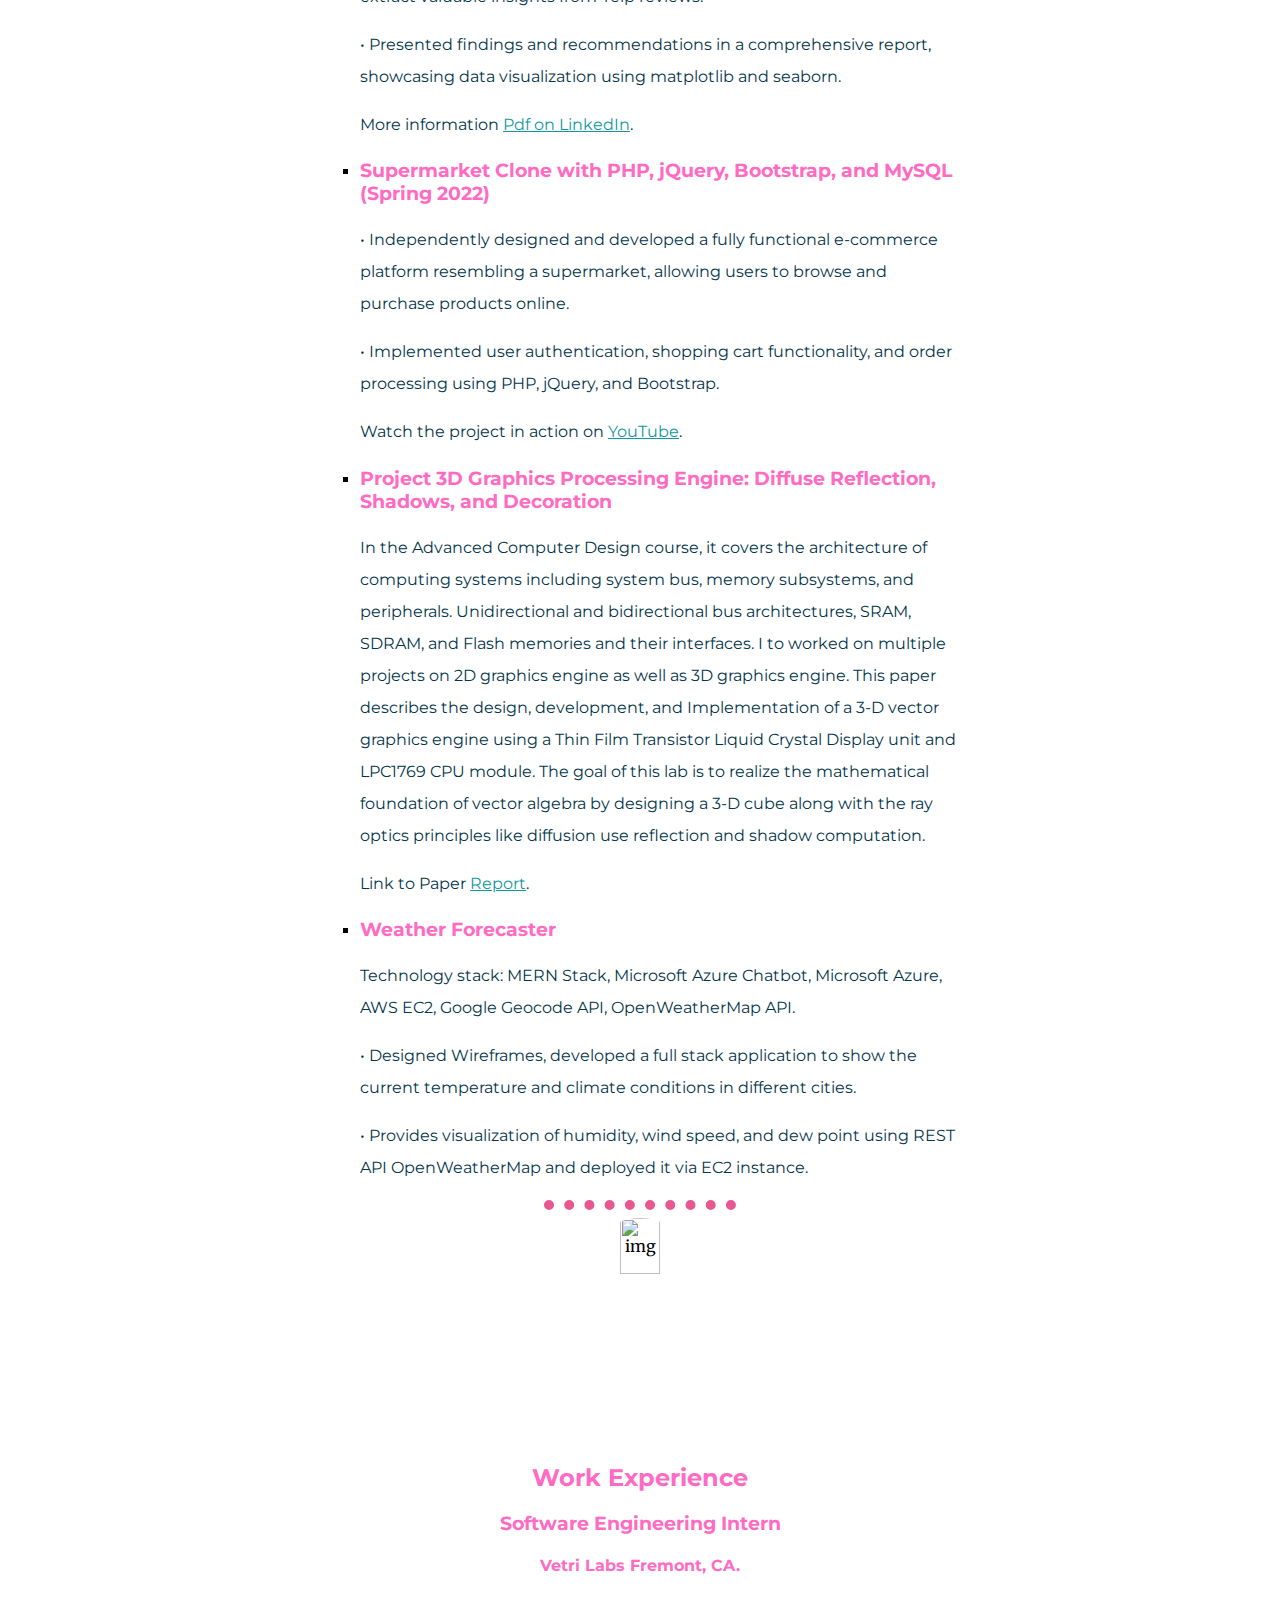
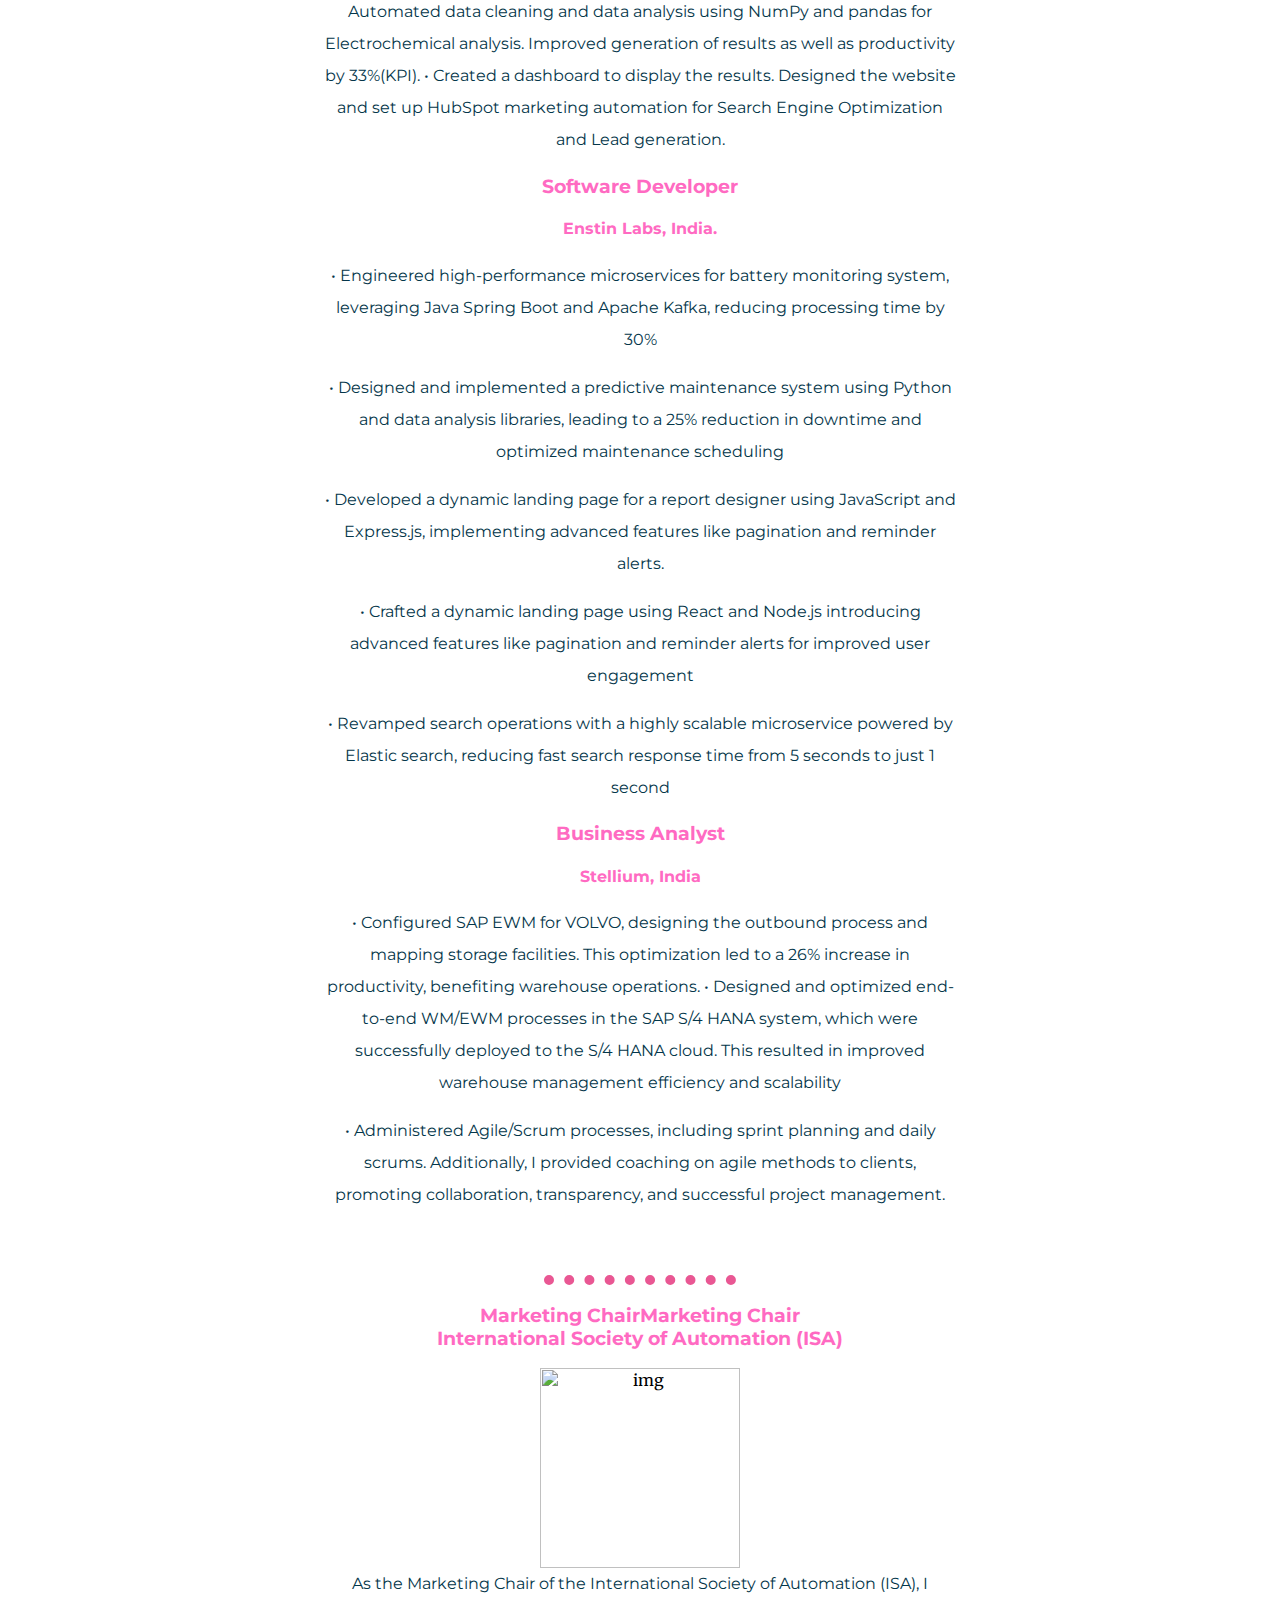
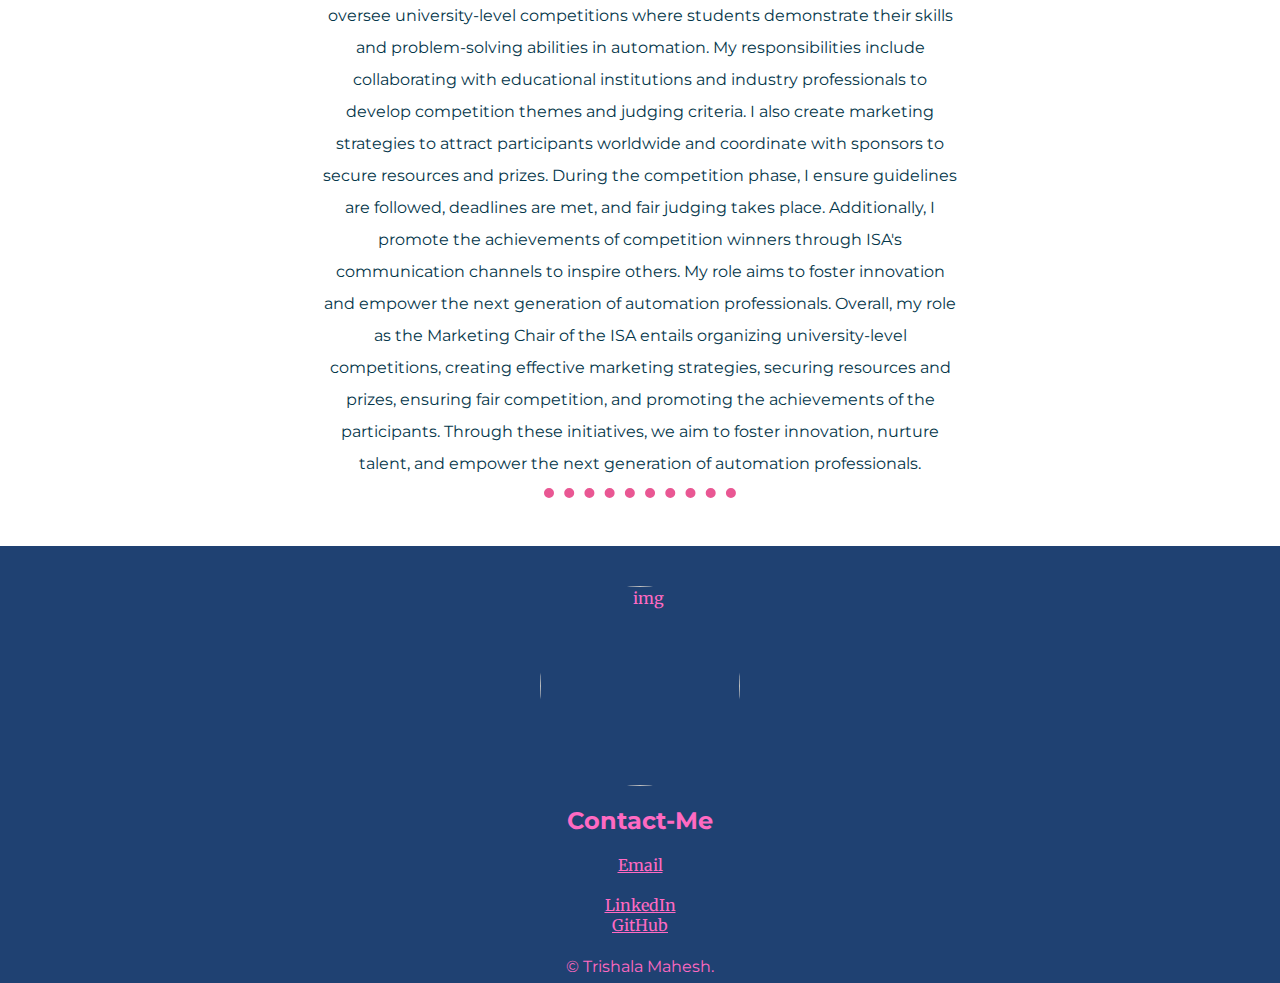
==== commit 2676abb8: "cssfooter" ====
--- a/index.html
+++ b/index.html
@@ -234,17 +234,19 @@
           <img class="Bac"" src="https://media4.giphy.com/media/KpOqvmCFdNMhF0pQb7/giphy.gif?cid=ecf05e47pk8jw36kgairiqh97tv6doqcmlyr4zem01kbx3d6&rid=giphy.gif&ct=g" alt="img" height="200" width="200" >
         </div>
         <div cla="edu">
-        <h2 class="edu" style="color: #000">Contact-Me</h2>
-       
-
-        <a class="edu" href="mailto:trishala.mahesh@sjsu.edu">Email</a>
-        <br><br>
+        <h2 class="edu" style="color:  #FF6AC2">Contact-Me</h2>
+       
+
+        <a class="edu" style="color: #FF6AC2" href="mailto:trishala.mahesh@sjsu.edu">Email</a>
+        <br>
       </div>
 
-        <a class= "edu" style="color: #000" class="footer-link" href="https://www.linkedin.com/in/trishala-mahesh/">LinkedIn</a>
+        <a class= "edu" style="color: #FF6AC2
+  " class="footer-link" href="https://www.linkedin.com/in/trishala-mahesh/">LinkedIn</a>
+
   
-        <a class="edu" style="color: #000" class="footer-link" href="https://twitter.com/">GitHub</a>
-        <p class="edu"> © Trishala Mahesh.</p>
+        <a class="edu" style="color: #FF6AC2" class="footer-link" href="https://twitter.com/">GitHub</a>
+        <p class="edu" style="color: #FF6AC2;"> © Trishala Mahesh.</p>
       </div>
       
 
--- a/css/styles.css
+++ b/css/styles.css
@@ -13,37 +13,40 @@
     margin-top: 0;
     font-family: 'Sacramento', cursive;
     font-size: 526%;
-    color:#66BFBF;
+    /* color:#66BFBF; */
+    color: #FF6AC2;
     line-height: 1;
 }
 
 h2{
     font-family: 'Montserrat', sans-serif;
     font-weight: normal;
-    color: #66BFBF;
+    /* color: #176B87; */
+    color: #FF6AC2;
     font-weight:bold;
    
 }
 
 h3{
     font-family: 'Montserrat', sans-serif;
-    color: #66BFBF;
+    color: #FF6AC2;
     font-weight: bold;
 
 }
 h4{
     font-family: 'Montserrat', sans-serif;
-    color: #66BFBF;
+    color: #FF6AC2;
 }
 p{
     font-family: 'Montserrat', sans-serif;
     line-height: 2;
-    color: #40514E;
+    color: #04364A;
 }
 
 .top {
     
-    background-color: #EAF6F6;
+    background-color: #FFE5E5;
+     /* #EAF6F6; */
     padding-top: 100px;
     padding-right: 0px;
     position: relative;
@@ -61,7 +64,7 @@
 }
 hr{
    width:15%;
- border-top: 10px dotted #EAF6F6;
+ border-top: 10px dotted #E95793;
  border-bottom: none;
  border-left: none;
  border-right: none;
@@ -79,7 +82,11 @@
 }
 .bottom-container{
    
-    background-color:#9EB384;
+    background-color:#1F4172;
+  
+    color:  #FF6AC2;
+    
+ ;
     
    
 
@@ -121,7 +128,7 @@
 
 table{
     font-family: 'Merriweather', serif;
-   color: #40514E;
+   color: #F1B4BB;
     border: 0px;
 }
 .projects{
@@ -131,6 +138,10 @@
     text-align: center;
 }
 
+.edufooter {
+    font-size: 14px; /* Adjust paragraph font size */
+    color:  #FF6AC2;
+}
 
 .edu{
     text-align: left;
@@ -153,7 +164,7 @@
     width: 50%;
 }
 .head{
-    color: #66BFBF;
+    color: #FF6AC2;
 }
 
 .wex,.skills,.projects{
@@ -293,6 +304,7 @@
     .edu p {
         font-size: 14px; /* Adjust paragraph font size */
     }
+   
 
      /* Adjust width and text alignment for education section divs */
     .edu-content {
